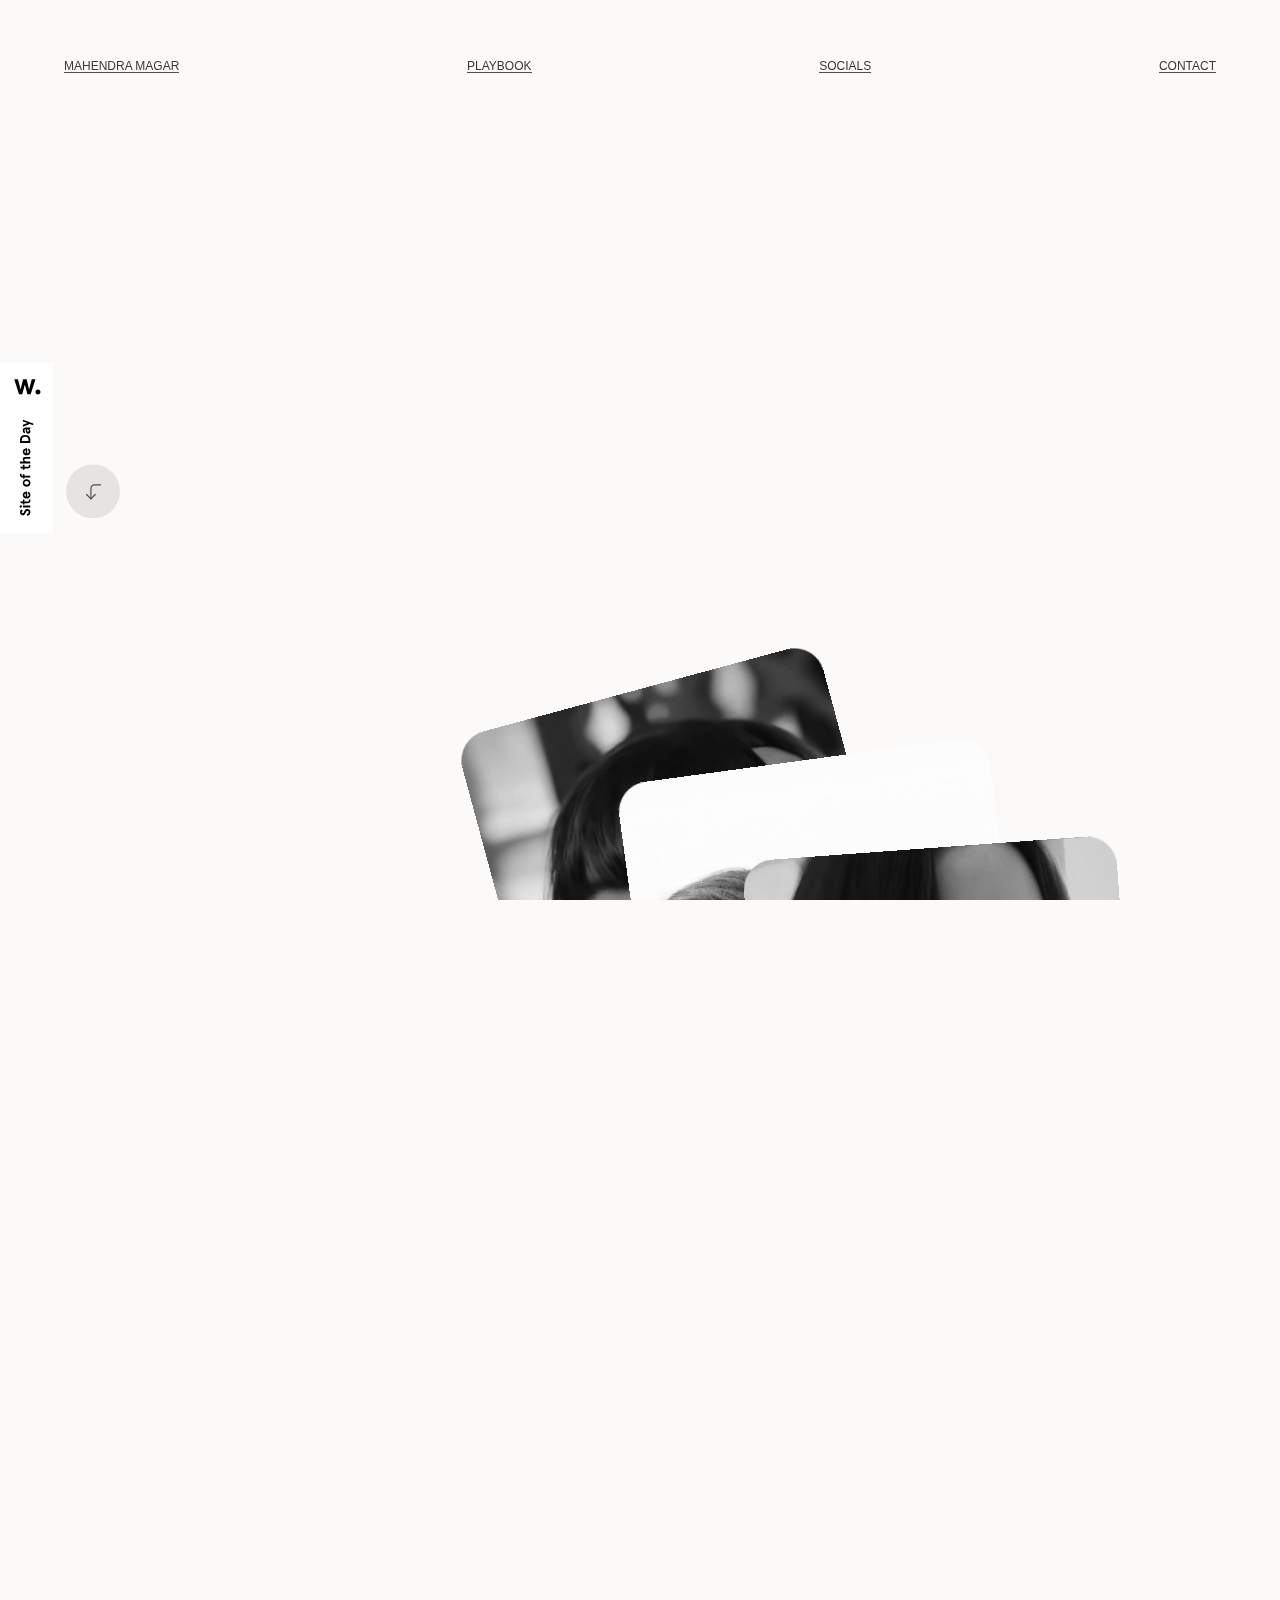
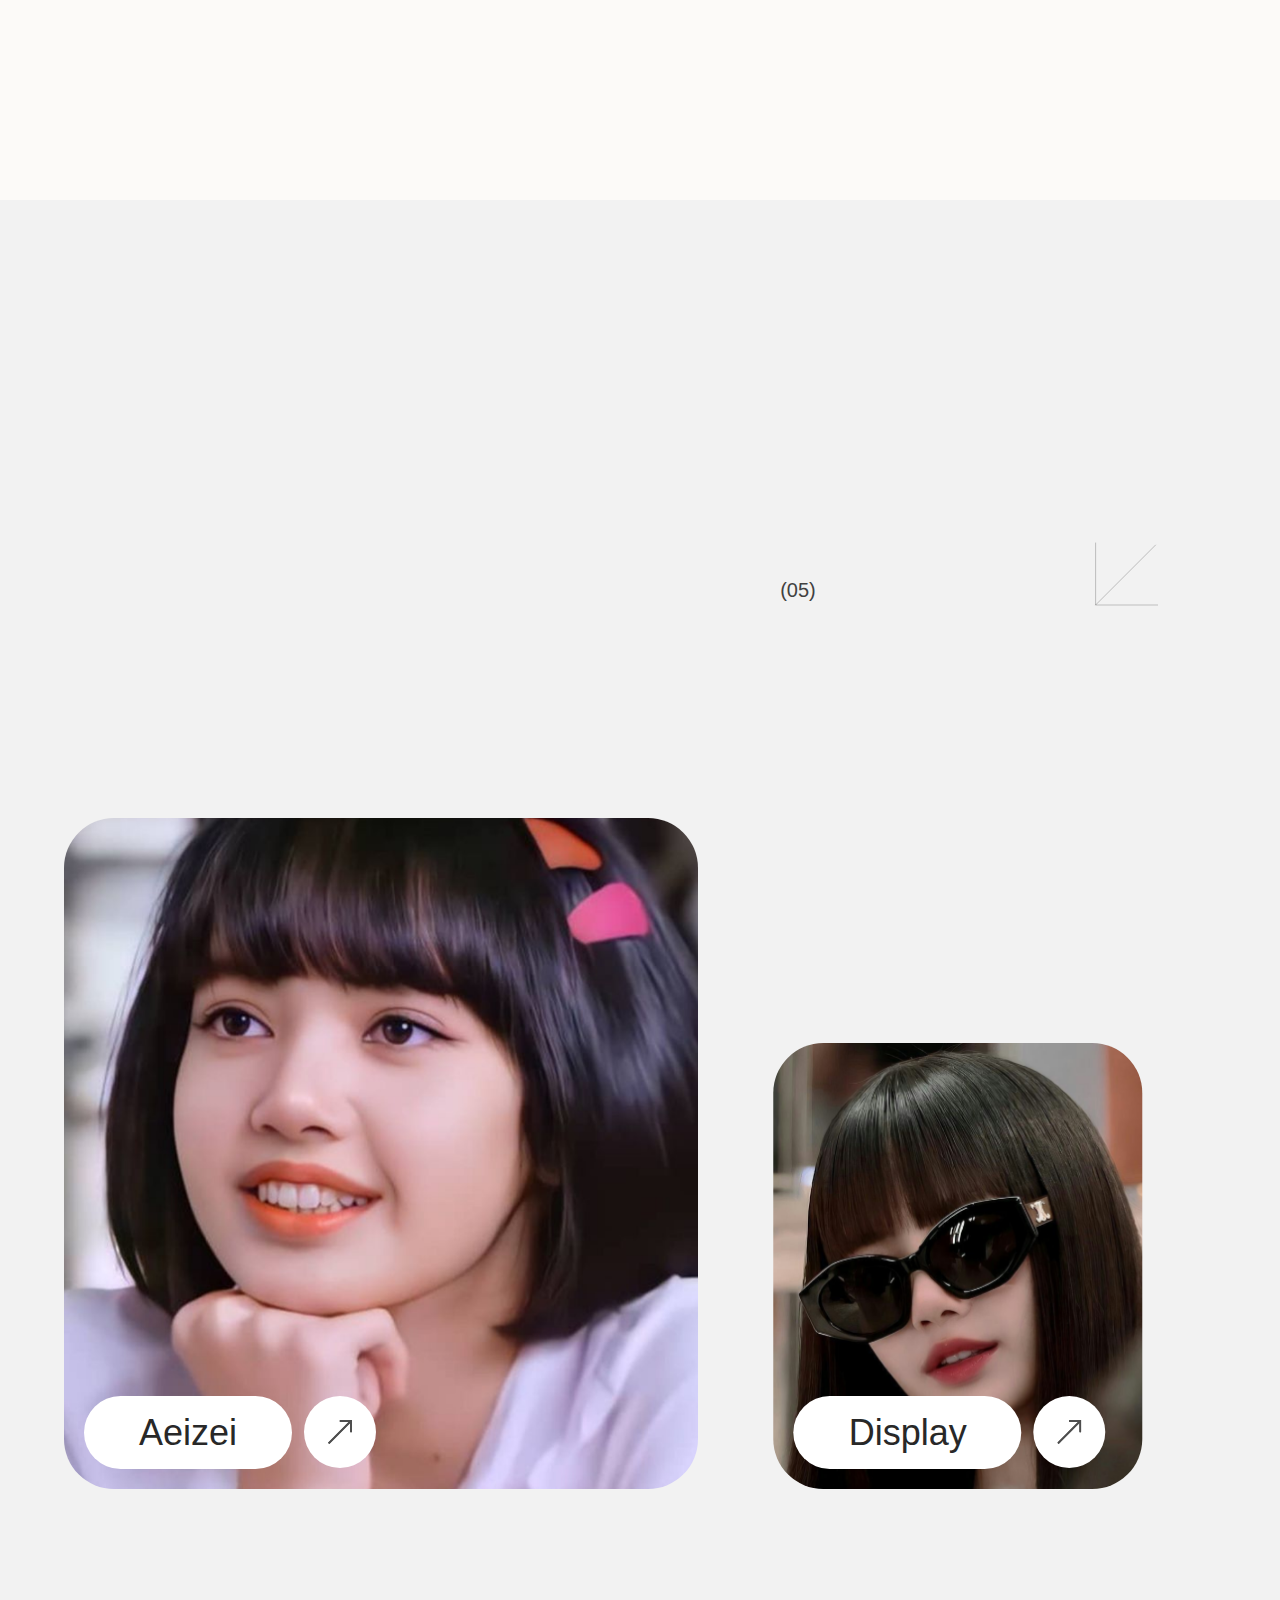
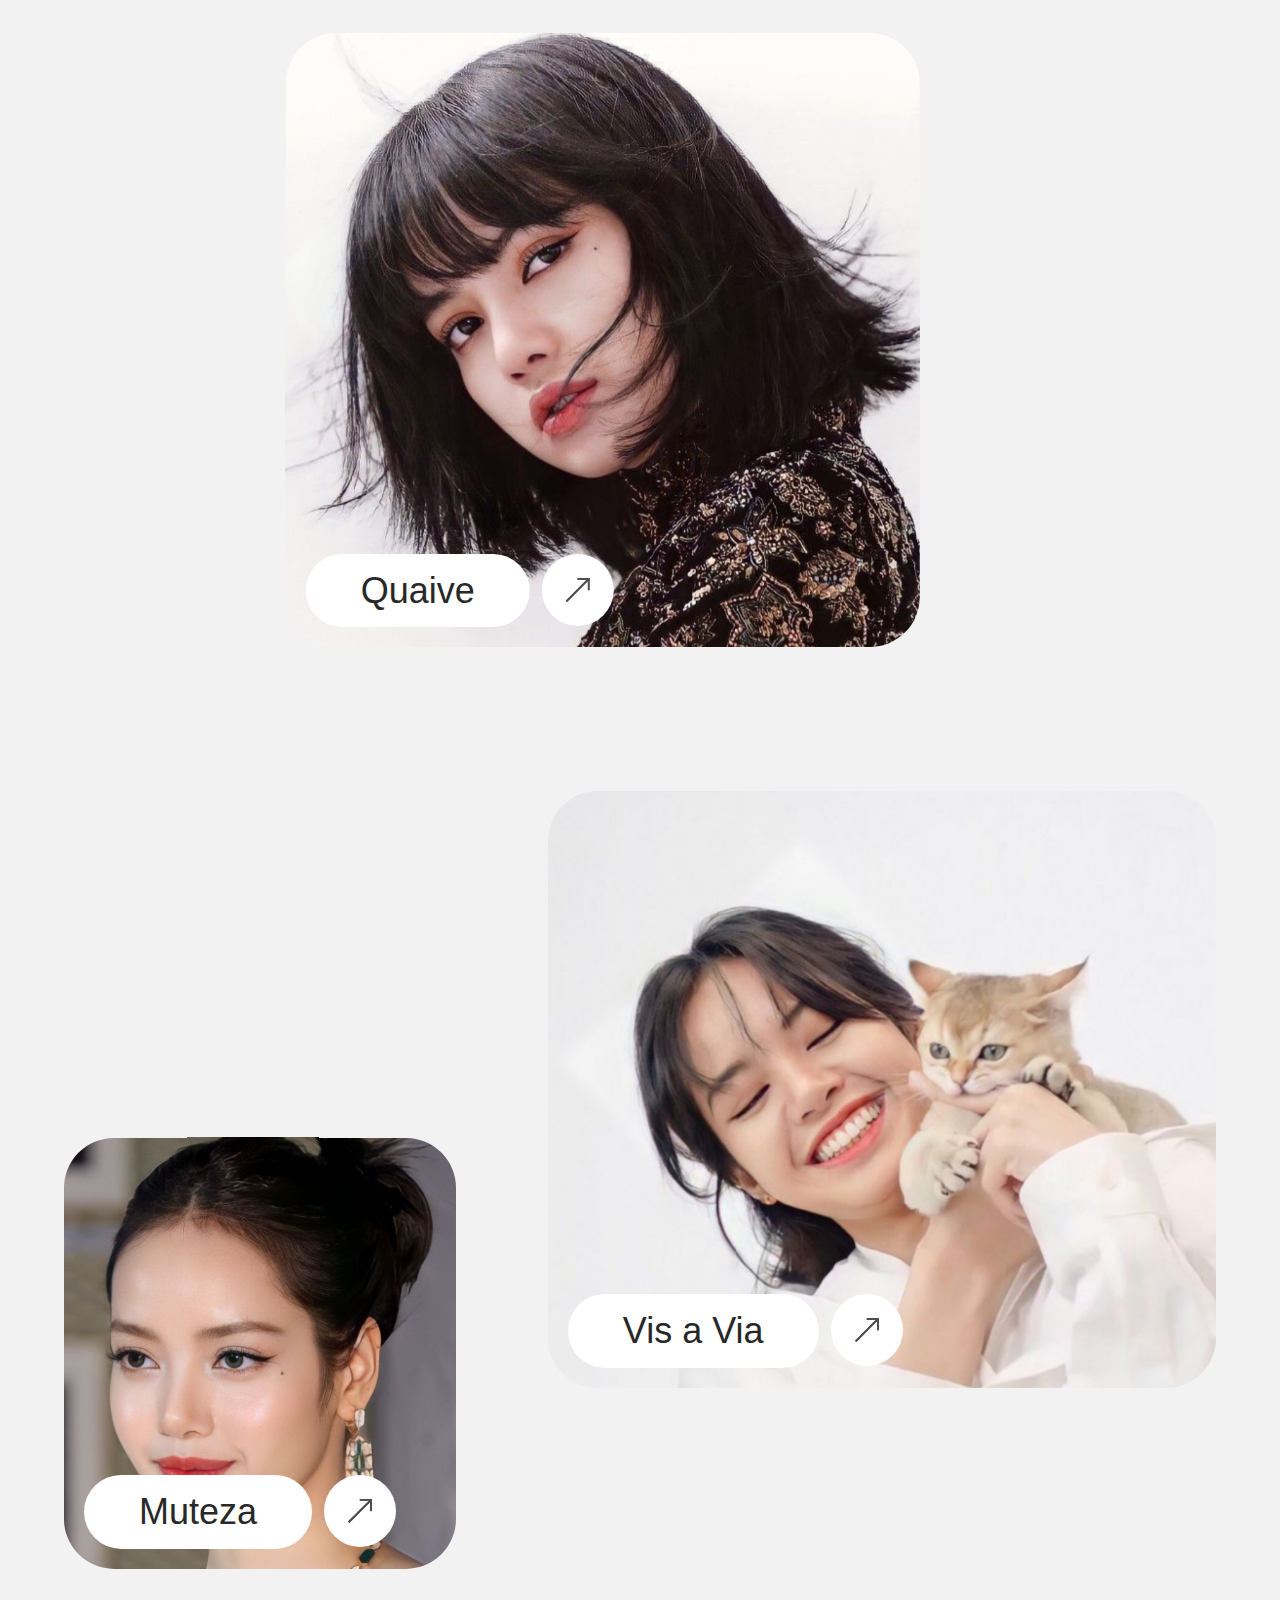
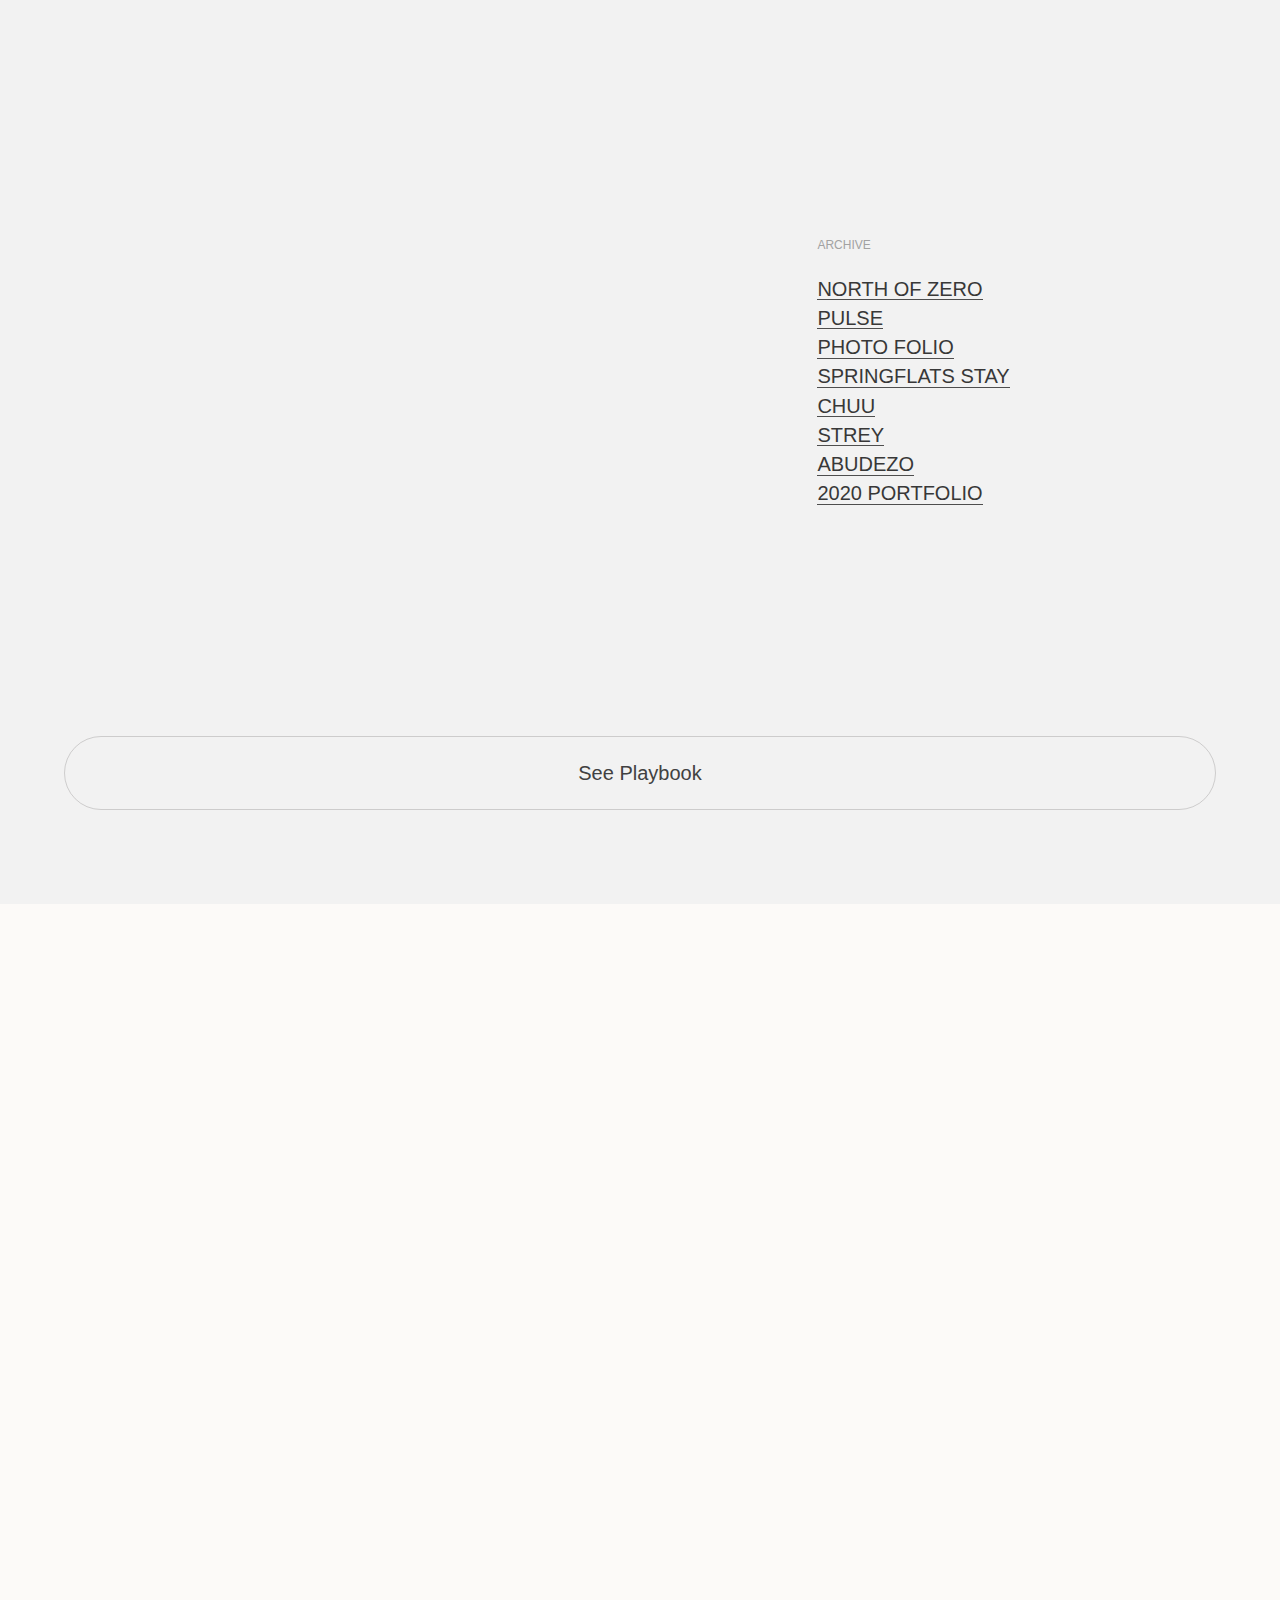
==== index.html @ d139e3e9 "first push" ====
<!DOCTYPE html>
<html lang="en">

<head>
    <script async src="https://www.googletagmanager.com/gtag/js?id=G-QHRHEK2G85"></script>
    <script>
        ! function() {
            function a() {
                dataLayer.push(arguments)
            }
            window.dataLayer = window.dataLayer || [], a("js", new Date), a("config", "G-QHRHEK2G85")
        }();
    </script>
    <meta charset="UTF-8">
    <meta http-equiv="X-UA-Compatible" content="IE=edge">
    <meta name="viewport" content="width=device-width, initial-scale=1.0">
    <title>Mahendra Magar — UI/ UX Designer</title>
    <link rel="icon" href="#">
    <meta name="keywords" content="ui/ux, designer, freelance, website, portfolio">
    <meta name="author" content="Mahendra Magar">
    <meta name="description" content="Portfolio of Mahendra Magar. A UI/UX & Visual designer from Nepal.">
    <meta property="og:title" content="Mahendra Magar — Visual Designer">
    <meta property="og:type" content="website">
    <meta property="og:description" content="Portfolio of Mahendra Magar. A UI/UX & Visual designer who designs interactive websites & apps.">
    <meta property="og:url" content="https://mahendramagar.com.np/">
    <meta property="og:image" content="https://abhishekjha.me/Twitter.png">
    <meta name="theme-color" content="#14CF93">
    <meta name="twitter:card" content="Mahendra Magar - UI/UX & Visual Designer">
    <meta name="twitter:site" content="@designflavorist">
    <meta name="twitter:creator" content="@designflavorist">
    <meta name="twitter:url" content="https://abhishekjha.me">
    <meta name="twitter:title" content="2021 Portfolio of Mahendra Magar">
    <meta name="twitter:description" content="Mahendra Magar is a visual designer based in Kathmandu, Nepal. He makes high-end user interfaces.">
    <meta name="twitter:image" content="https://abhishekjha.me/Twitter.png">
    <meta name="twitter:image:alt" content="Mahendra Magar Visual Designer.">
    <link rel="stylesheet" href="index.3df6df01.css">
    <link rel="stylesheet" href="index.24a51c92.css">
    <link rel="stylesheet" href="index.2b8c6830.css">
    <link rel="icon" href="favicon.f978ef38.svg">
</head>

<body>
    <nav> <a href="index.html">Mahendra Magar</a> <a href="playbook.html" class="o-desktop">Playbook</a>
        <div class="c-nav-social o-desktop"> <a href="#">Socials</a>
            <div class="c-nav-social__dropdown">
                <ul>
                    <li style="--order:1"><a data-router-disabled="" href="https://dribbble.com/mahendra_magar">Dribbble</a></li>
                    <li style="--order:2"><a data-router-disabled="" href="#">Instagram</a></li>
                    <li style="--order:3"><a data-router-disabled="" href="#">Twitter</a></li>
                    <li style="--order:4"><a data-router-disabled="" href="https://www.behance.net/mahendramagar1">Behance</a></li>
                </ul>
            </div>
        </div> <a data-router-disabled="" href="mailto:mahenpulami123@gmail.com">Contact</a> </nav>
    <div class="c-loader is-loading">
        <p class="js-split">Design Portfolio<br><span class="js-year">©2023</span></p>
        <div class="c-loader__bg"></div>
        <div class="c-loader__bg"></div>
        <h2 class="is-loading js-loader-title js-split-word"> <span><span style="--order:1" class="js-loader-title-child">Mahendra <div class="o-accent" style="display:inline">Magar</div></span></span> <span><span style="--order:2" class="js-loader-title-child"> is</span></span> <span><span style="--order:3" class="js-loader-title-child"> a</span></span>
        </h2>
        <div class="c-loading__anim"></div>
    </div>
    <div class="c-play__bg"></div>
    <div class="c-home__bg"></div>
    <main>
        <div id="js-scroll" data-router-wrapper="">
            <div data-router-view="home" data-transition-in="home">
                <div class="c-cursor" id="js-cursor" style="transform:translate(100%,100%)">
                    <div>
                        <p>Behance</p>
                        <div data-animate="true"> <img src="aei1.addc8e76.png" loading="lazy" alt="Aeizei"> <img src="aei2.f4af4eea.png" loading="lazy" alt="Aeizei"> <img src="aei3.9946c78c.png" loading="lazy" alt="Aeizei"> <img src="aei4.3c14b4c9.png" loading="lazy" alt="Aeizei">                            <img src="aei5.5e3b3f8d.png" loading="lazy" alt="Aeizei"> </div>
                    </div>
                    <div>
                        <p>Display.care</p>
                        <div data-animate="true"> <img src="dis1.a68a59af.png" loading="lazy" alt="display"> <img src="dis2.ab5a2a48.png" loading="lazy" alt="display"> <img src="dis3.959a693c.png" loading="lazy" alt="display"> <img src="dis4.652c25b1.png" loading="lazy" alt="display">                            <img src="dis5.84416503.png" loading="lazy" alt="display"> </div>
                    </div>
                    <div>
                        <p>Behance</p>
                        <div data-animate="true"> <img src="qua1.dea54829.png" loading="lazy" alt="quaive"> <img src="qua2.1f02501c.png" loading="lazy" alt="quaive"> <img src="qua3.53626716.png" loading="lazy" alt="quaive"> <img src="qua4.6f17bba7.png" loading="lazy" alt="quaive">                            <img src="qua5.f7ab19d7.png" loading="lazy" alt="quaive"> </div>
                    </div>
                    <div>
                        <p>Behance</p>
                        <div data-animate="true"> <img src="mut1.10ba212d.png" loading="lazy" alt="muteza"> <img src="mut2.06596ac6.png" loading="lazy" alt="muteza"> <img src="mut3.341ab85c.png" loading="lazy" alt="muteza"> <img src="mut4.a21e1ca0.png" loading="lazy" alt="muteza">                            <img src="mut5.cccd00fc.png" loading="lazy" alt="muteza"> </div>
                    </div>
                    <div>
                        <p>Behance</p>
                        <div data-animate="true"> <img src="vis1.ef4b47ec.png" loading="lazy" alt="vis a via"> <img src="vis2.f08a2dac.png" loading="lazy" alt="vis a via"> <img src="vis3.ba5c3bad.png" loading="lazy" alt="vis a via"> <img src="vis4.616e3ffb.png" loading="lazy"
                                alt="vis a via"> <img src="vis5.13277bac.png" loading="lazy" alt="vis a via"> </div>
                    </div>
                </div>
                <div data-scroll-section="" class="c-title o-section">
                    <div class="c-title__row">
                        <div>
                            <h2 class="js-hero-title"><span class="line-parent"><span class="line-child">Creative</span></span>
                            </h2>
                        </div>
                        <div class="c-t-a-info c-t-a-info--desktop">
                            <p class="o-title-small"> <span class="line-parent"><span class="line-child">Currently Available <span class="o-accent">FOR</span></span>
                                </span> <span class="line-parent"><span class="line-child">Freelance Worldwide</span></span>
                            </p>
                            <p class="o-title-small"> <span class="line-parent"><span class="line-child">My local Time <span class="js-time">TIME</span></span>
                                </span> <span class="line-parent"><span class="line-child">GMT (+5:45)</span></span>
                            </p>
                        </div>
                    </div>
                    <div class="c-title__row">
                        <div class="c-title__svg"> <img class="c-down-btn o-desktop" alt="Scroll Down" src="down-arrow.040970d7.svg">
                            <div class="c-visual-line o-mobile"></div>
                            <div class="c-visual"> <svg id="Visual" xmlns="http://www.w3.org/2000/svg" xmlns:xlink="http://www.w3.org/1999/xlink" viewbox="0 35 870 305"><defs><clipPath id="clip-path" transform="translate(31.09 32.56)"><path id="dot_clip" d="M250.12,82.48c1.15-15.33,9.2-33.72,13.79-44.83l-1.15-.77-30.27,10c-5.36,4.6-9.2,21.46-4.6,30.65C235.18,79.41,244.38,80.94,250.12,82.48Z" fill="none"></path></clipPath><clipPath id="clip-path-2" transform="translate(31.09 32.56)"><path id="l_clip" d="M794.74,18,754.13,32.57,753,29.5,829.23,0l4.6,5.75L748,285.44l39.46-17.24.77,2.3-52.88,26.44c-7.66-2.3-13.41-9.2-21.07-19.92Z" fill="none"></path></clipPath><clipPath id="clip-path-3" transform="translate(31.09 32.56)"><path id="i_clip" d="M207.78,123.76l-32.18,9.58-.77-2.3,66.28-21.84,4.21.77L192.45,286.22l39.46-19.92,1.15,2.3L183.25,297c-9.2-6.9-13.79-11.88-20.69-23.37Z" fill="none"></path></clipPath><clipPath id="clip-path-4" transform="translate(31.09 32.56)"><path id="a_clip" d="M654.51,105.36c14.56-1.92,41,7.66,54,14.18L661,277.78l38.7-16.09v3.06l-72.8,32.18c-1.92-1.53-5.37-4.6-6.13-6.9l46.36-150.58H666c-11.88,29.89-78.16,131.42-95.4,154.41-21.84-3.83-35.25-29.5-35.25-49.43C535.35,182,626.93,106.9,654.51,105.36ZM583.25,263.22c3.07-1.15,67.82-95.79,78.93-123.76l4.21-8.05c-10.35-6.13-23-11.11-36.78-9.58-18.39,0-57.09,85.44-57.09,118C572.52,252.88,575.58,262.07,583.25,263.22Z" fill="none"></path></clipPath><clipPath id="clip-path-5" transform="translate(31.09 32.56)"><path id="u_clip" d="M409.3,116.09l-36.4,18.39-1.53-2.3L420,106.13c9.58,3.83,16.48,10.34,22.22,19.16,0,22.22-44.45,128-44.45,141.38,0,6.51,3.06,10,10,11.49,2.68-.38,65.14-92.34,94.64-156.71l3.45-8,39.08-2.68L493.21,277l37.16-14.56.38,2.3L459.1,296.93c-1.91-1.53-5.36-4.6-6.13-6.9l54-168.57h-1.15c-29.5,66.67-87.74,173.18-113.41,175.48-19.16-8.05-28.74-12.64-28.74-30.27C363.71,243.68,408.54,128.35,409.3,116.09Z" fill="none"></path></clipPath><clipPath id="clip-path-6" transform="translate(31.09 32.56)"><path id="s_clip" d="M286.7,275.1c15.71,0,31.8-6.9,39.85-18,3.83-31-60.92-51.34-55.94-93.87,3.83-29.12,41.38-64.37,72-64.37,14.56,0,30.65,1.53,35.25,10.34l-7.66,24.52h-2.68c-12.64-10.34-29.12-22.61-37.93-22.61-18.39,0-29.12,9.58-38.7,20.31,0,37.17,57.47,67.43,55.56,83.91-5.36,41.76-36.78,69-78.16,78.54-13,3.07-41.38-10-41.76-24.52l20.31-17.62C255.67,265.14,273.68,273.57,286.7,275.1Z" fill="none"></path></clipPath><clipPath id="clip-path-7" transform="translate(31.09 32.56)"><path id="v_clip" d="M197.77,86c-16,78.5-114.7,181.76-183.67,222.16a3.33,3.33,0,0,1-3-3.43c4.57-2.67,9.15-5.72,14.1-9.15-11-5-19.43-16.76-25.15-33.15L69.35,43.72,22.86,64.3,21,59.35l80-36.58,4.57-2.29c3.43,2.29,5.33,6.1,4.57,11.81-12.56,71.64-56,176.81-73.91,248.07a5.41,5.41,0,0,0,3.43,4.95c67.45-51.06,141.75-140.61,149-213.77-11.43-15.24-30.48-31.25-46.49-29,0-3.43,25.91-30.87,28.2-30.87,13,0,33.15,12.19,33.15,38.87C203.48,60.49,201.2,71.92,197.77,86Z" fill="none"></path></clipPath></defs><g id="dot"><g clip-path="url(#clip-path)"><path id="dot_path" d="M235.53,91.06s-3.65-21.72,18.78-61" transform="translate(31.09 32.56)" fill="none" stroke="#52e0ed" stroke-miterlimit="10" stroke-width="34"></path></g></g><g id="l"><g clip-path="url(#clip-path-2)"><polyline id="l_path" points="820.4 302.62 755.9 334.12 843.9 39.12 784.4 63.62" fill="none" stroke="#52e0ed" stroke-miterlimit="10" stroke-width="42"></polyline></g></g><g id="i"><g clip-path="url(#clip-path-3)"><polyline id="i_path" points="207.9 165.12 254.9 147.12 201.9 329.12 262.9 299.12" fill="none" stroke="#52e0ed" stroke-miterlimit="10" stroke-width="42"></polyline></g></g><g id="a"><g clip-path="url(#clip-path-4)"><path id="a_path" d="M671.81,121.56l-104,173s-28-39-5-98,114.34-107,123.5-80.5c9,26-49.5,180.5-49.5,180.5l67.5-35.5" transform="translate(31.09 32.56)" fill="none" stroke="#52e0ed" stroke-miterlimit="10" stroke-width="42"></path></g></g><g id="u"><g clip-path="url(#clip-path-5)"><path id="u_path" d="M371.81,132.56l64-31-68,200,34-7s80-120,109-181l15-4-55,187,60-33" transform="translate(31.09 32.56)" fill="none" stroke="#52e0ed" stroke-miterlimit="10" stroke-width="42"></path></g></g><g id="s"><g clip-path="url(#clip-path-6)"><path id="s_path" d="M232.31,261.06s20.5,20.5,32.5,22.5,57-6,69-39-53-64-53-82c0,0,19.5-74.5,97.5-41.5" transform="translate(31.09 32.56)" fill="none" stroke="#52e0ed" stroke-miterlimit="10" stroke-width="42"></path></g></g><g id="V"><g clip-path="url(#clip-path-7)"><path id="v_path" d="M21.31,59.06l71-32-5,26L26,246.56l-8.69,57.5s85-71,122-114c28-34,100.21-133.4,12-171" transform="translate(31.09 32.56)" fill="none" stroke="#52e0ed" stroke-miterlimit="10" stroke-width="70"></path></g></g></svg>                                </div>
                        </div>
                        <div>
                            <h2 class="_title-fit js-hero-title"><span class="line-parent"><span class="line-child">Designer</span></span>
                            </h2>
                        </div>
                    </div>
                    <div class="c-title__row o-mobile">
                        <div class="c-t-a-info c-t-a-info--mobile">
                            <p class="o-title-small"> <span class="line-parent"><span class="line-child">Currently Available <span class="o-accent">FOR</span></span>
                                </span> <span class="line-parent"><span class="line-child">Freelance Worldwide</span></span>
                            </p>
                            <p class="o-title-small"> <span class="line-parent"><span class="line-child">My local Time <span class="js-time">TIME</span></span>
                                </span> <span class="line-parent"><span class="line-child">GMT (+5:)</span></span>
                            </p>
                        </div>
                    </div>
                </div>
                <div data-scroll-section="" class="c-about o-section">
                    <div> <span class="o-mobile o-title-small">About Myself</span>
                        <p class="js-reveal js-split" data-scroll=""> I am Mahendra Magar, I create <span class="o-accent u-non">unconventional</span> yet functional & visually pleasing interfaces for the mobile and web. </p>
                        <div class="o-mobile"> <a href="mailto:hi@abhishekjha.me"> <img src="contact-icon.dee7a034.svg" alt="Message me"> Contact </a> </div>
                    </div>
                    <div class="c-about-cards js-cards">
                        <div><img src="card1.a0552dbc.png" alt="User"></div>
                        <div><img src="card2.cfc820ab.png" alt="Precedes"></div>
                        <div><img src="card3.b705d81b.png" alt="All"></div>
                    </div>
                </div>
                <div data-scroll-section="" class="c-works" id="js-work">
                    <div id="js-work-bg" class="c-work-bg" style="--clr1:#f5f5f5;--clr2:#f5f5f5;--clr3:#f5f5f5;--clr4:#f5f5f5"></div>
                    <div class="c-services"> <svg class="o-ui-arrow" width="64" height="64" viewbox="0 0 64 64" fill="none" xmlns="http://www.w3.org/2000/svg"> <path d="M3.10162 3.10156L62.9999 62.9999" stroke-linecap="round" stroke-linejoin="round"></path> <path d="M63 1.00001L63 63L0.999989 63" stroke-linecap="round" stroke-linejoin="round"></path> </svg>
                        <div> <span class="o-title-small">Things I <span class="o-accent">Can</span> Help you<br> with.</span>
                            <p>Web & mobile / UI&Ux / Branding / front-end Development</p>
                        </div>
                    </div>
                    <hr data-scroll="">
                    <div class="c-works_title">
                        <div>
                            <h2 class="js-reveal o-title"> <span class="line-parent"><span class="line-child">Feat </span></span> <span class="line-parent"><span class="line-child">Wo<span class="o-accent">r</span>ks</span>
                                </span>
                            </h2>
                            <p class="o-desktop">(05)</p>
                        </div> <svg class="o-ui-arrow" width="64" height="64" viewbox="0 0 64 64" fill="none" xmlns="http://www.w3.org/2000/svg"> <path d="M3.10162 3.10156L62.9999 62.9999" stroke-linecap="round" stroke-linejoin="round"></path> <path d="M63 1.00001L63 63L0.999989 63" stroke-linecap="round" stroke-linejoin="round"></path> </svg>                        </div>
                    <div class="c-projects__wrap">
                        <div class="c-project__row">
                            <div class="c-project js-project u-width-1"> <a href="https://www.behance.net/gallery/150654767/AeiZei" target="_blank"> <img data-scroll="" data-scroll-speed="-1" src="aeizei.7edf201c.png" alt="Project: Muteza"> <div class="c-project-info"> <p>YEAR: 2020</p> <p>ROLE: UI/UX AND FRONT-END DEV</p> <div class="c-project-cta"> <p>Ae<span class="o-accent">i</span>zei</p> <div class="c-prj-btn js-tab-arrow"> <svg id="arrow" xmlns="http://www.w3.org/2000/svg" viewbox="0 0 9.56 9.56"> <line id="line1" x1="0.27" y1="9.29" x2="9.18" y2="0.38" fill="#4e4e4e" stroke="#4e4e4e" stroke-miterlimit="10" stroke-width="0.75"></line> <line id="line2" x1="0.27" y1="9.29" x2="9.18" y2="0.38" fill="#4e4e4e" stroke="#4e4e4e" stroke-miterlimit="10" stroke-width="0.75"></line> <polyline id="arrow-head-1" points="5.01 0.38 9.18 0.38 9.18 4.55" fill="none" stroke="#4e4e4e" stroke-linecap="round" stroke-miterlimit="10" stroke-width="0.75"></polyline> <polyline id="arrow-head-2" points="5.01 0.38 9.18 0.38 9.18 4.55" fill="none" stroke="#4e4e4e" stroke-linecap="round" stroke-miterlimit="10" stroke-width="0.75"></polyline> </svg> </div> </div> </div> </a>                                </div>
                            <div class="c-project js-project u-width-2"> <a href="https://www.display.care/?ref=abhishek" target="_blank"> <img data-scroll="" data-scroll-speed="-1" src="display.835f9d62.png" alt="Project: Display"> <div class="c-project-info"> <p>YEAR: 2021</p> <p>ROLE: UI/UX, BRANDING</p> <div class="c-project-cta"> <p>D<span class="o-accent">i</span>splay</p> <div class="c-prj-btn js-tab-arrow"> <svg id="arrow" xmlns="http://www.w3.org/2000/svg" viewbox="0 0 9.56 9.56"> <line id="line1" x1="0.27" y1="9.29" x2="9.18" y2="0.38" fill="#4e4e4e" stroke="#4e4e4e" stroke-miterlimit="10" stroke-width="0.75"></line> <line id="line2" x1="0.27" y1="9.29" x2="9.18" y2="0.38" fill="#4e4e4e" stroke="#4e4e4e" stroke-miterlimit="10" stroke-width="0.75"></line> <polyline id="arrow-head-1" points="5.01 0.38 9.18 0.38 9.18 4.55" fill="none" stroke="#4e4e4e" stroke-linecap="round" stroke-miterlimit="10" stroke-width="0.75"></polyline> <polyline id="arrow-head-2" points="5.01 0.38 9.18 0.38 9.18 4.55" fill="none" stroke="#4e4e4e" stroke-linecap="round" stroke-miterlimit="10" stroke-width="0.75"></polyline> </svg> </div> </div> </div> </a>                                </div>
                        </div>
                        <div class="c-project__row">
                            <div class="c-project js-project u-width-3"> <a href="https://www.behance.net/gallery/126971133/Quiave-Design-Studio" target="_blank"> <img data-scroll="" data-scroll-speed="-1" src="quaive.6fc624fe.png" alt="Project: Quaive Agency"> <div class="c-project-info"> <p>YEAR: 2021</p> <p>ROLE: UI/UX AND FULL STACK DEV</p> <div class="c-project-cta"> <p>Q<span class="o-accent">u</span>aive</p> <div class="c-prj-btn js-tab-arrow"> <svg id="arrow" xmlns="http://www.w3.org/2000/svg" viewbox="0 0 9.56 9.56"> <line id="line1" x1="0.27" y1="9.29" x2="9.18" y2="0.38" fill="#4e4e4e" stroke="#4e4e4e" stroke-miterlimit="10" stroke-width="0.75"></line> <line id="line2" x1="0.27" y1="9.29" x2="9.18" y2="0.38" fill="#4e4e4e" stroke="#4e4e4e" stroke-miterlimit="10" stroke-width="0.75"></line> <polyline id="arrow-head-1" points="5.01 0.38 9.18 0.38 9.18 4.55" fill="none" stroke="#4e4e4e" stroke-linecap="round" stroke-miterlimit="10" stroke-width="0.75"></polyline> <polyline id="arrow-head-2" points="5.01 0.38 9.18 0.38 9.18 4.55" fill="none" stroke="#4e4e4e" stroke-linecap="round" stroke-miterlimit="10" stroke-width="0.75"></polyline> </svg> </div> </div> </div> </a>                                </div>
                        </div>
                        <div class="c-project__row">
                            <div class="c-project js-project u-width-4"> <a href="https://www.behance.net/gallery/98924861/Atolla-Website-Redesign-Muteza-Case-study" target="_blank"> <img data-scroll="" data-scroll-speed="-.8" src="muteza.4faa619b.png" alt="Project: Muteza"> <div class="c-project-info"> <p>YEAR: 2021</p> <p>ROLE: UI/UX AND FRONT-END DEV</p> <div class="c-project-cta"> <p>M<span class="o-accent">u</span>teza</p> <div class="c-prj-btn js-tab-arrow"> <svg id="arrow" xmlns="http://www.w3.org/2000/svg" viewbox="0 0 9.56 9.56"> <line id="line1" x1="0.27" y1="9.29" x2="9.18" y2="0.38" fill="#4e4e4e" stroke="#4e4e4e" stroke-miterlimit="10" stroke-width="0.75"></line> <line id="line2" x1="0.27" y1="9.29" x2="9.18" y2="0.38" fill="#4e4e4e" stroke="#4e4e4e" stroke-miterlimit="10" stroke-width="0.75"></line> <polyline id="arrow-head-1" points="5.01 0.38 9.18 0.38 9.18 4.55" fill="none" stroke="#4e4e4e" stroke-linecap="round" stroke-miterlimit="10" stroke-width="0.75"></polyline> <polyline id="arrow-head-2" points="5.01 0.38 9.18 0.38 9.18 4.55" fill="none" stroke="#4e4e4e" stroke-linecap="round" stroke-miterlimit="10" stroke-width="0.75"></polyline> </svg> </div> </div> </div> </a>                                </div>
                            <div class="c-project js-project u-width-5"> <a href="https://www.behance.net/gallery/106294567/Vis-a-Via" target="_blank"> <img data-scroll="" data-scroll-speed="-1" src="visavia4.631e000e.png" alt="Project: Vis a Via"> <div class="c-project-info"> <p>YEAR: 2021</p> <p>ROLE: UI/UX</p> <div class="c-project-cta"> <p>Vis<span class="o-accent"> a </span>Via</p> <div class="c-prj-btn js-tab-arrow"> <svg id="arrow" xmlns="http://www.w3.org/2000/svg" viewbox="0 0 9.56 9.56"> <line id="line1" x1="0.27" y1="9.29" x2="9.18" y2="0.38" fill="#4e4e4e" stroke="#4e4e4e" stroke-miterlimit="10" stroke-width="0.75"></line> <line id="line2" x1="0.27" y1="9.29" x2="9.18" y2="0.38" fill="#4e4e4e" stroke="#4e4e4e" stroke-miterlimit="10" stroke-width="0.75"></line> <polyline id="arrow-head-1" points="5.01 0.38 9.18 0.38 9.18 4.55" fill="none" stroke="#4e4e4e" stroke-linecap="round" stroke-miterlimit="10" stroke-width="0.75"></polyline> <polyline id="arrow-head-2" points="5.01 0.38 9.18 0.38 9.18 4.55" fill="none" stroke="#4e4e4e" stroke-linecap="round" stroke-miterlimit="10" stroke-width="0.75"></polyline> </svg> </div> </div> </div> </a>                                </div>
                        </div>
                        <div class="c-archive"> <span class="o-title-small">ARCHIVE</span>
                            <ul>
                                <li><a target="_blank" href="#">North of Zero</a></li>
                                <li><a target="_blank" href="#">Pulse</a></li>
                                <li><a target="_blank" href="#">Photo Folio</a></li>
                                <li><a target="_blank" href="#">Springflats Stay</a></li>
                                <li><a target="_blank" href="#">Chuu</a></li>
                                <li><a target="_blank" href="#">Strey</a></li>
                                <li><a target="_blank" href="#">Abudezo</a></li>
                                <li><a target="_blank" href="#">2020 Portfolio</a></li>
                            </ul>
                        </div>
                    </div>
                    <a class="button button--bestia c-play-btn o-arrow" href="playbook.html">
                        <div class="button__bg"></div> <span>See P<span class="o-accent">l</span>aybook</span>
                    </a>
                </div>
                <div data-scroll-section="" class="c-honors o-section">
                    <div class="c-honors__title">
                        <h2 class="js-reveal o-title"> <span class="line-parent"><span class="line-child">Ho<span class="o-accent">n</span>ors</span>
                            </span>
                        </h2> <span class="o-title-small">All <span class="o-accent">of</span> My past achievements,<br> and recognition.</span>
                    </div>
                    <div class="c-honors__wrap">
                        <div> <svg class="o-ui-arrow" width="64" height="64" viewbox="0 0 64 64" fill="none" xmlns="http://www.w3.org/2000/svg"> <path d="M3.10162 3.10156L62.9999 62.9999" stroke-linecap="round" stroke-linejoin="round"></path> <path d="M63 1.00001L63 63L0.999989 63" stroke-linecap="round" stroke-linejoin="round"></path> </svg>
                            <div class="c-featured" data-scroll="" data-scroll-speed="-1"> <a href="#"> <span class="o-title-small">Featured</span> <p>Interview with Wix Editor X</p> <img src="headshot.d60093a0.png" alt="Me: (≧◡≦)"> <p>My journey of becoming a UI/ UX designer and my views on websites as a medium of expression.</p> </a>                                </div>
                        </div>
                        <div class="c-honors__list">
                            <ul>
                                <li>
                                    <div> <span class="o-title-small"><span class="o-accent">for </span>Display<br>2022</span>
                                        <p><span>Awwwards SOTD</span></p>
                                    </div> <a href="#"> <img src="new-tab.737d741b.svg" alt="Visit"> </a> </li>
                                <li>
                                    <div> <span class="o-title-small">Interview<br>2021</span>
                                        <p><span>Wix.com</span></p>
                                    </div> <a href="#"> <img src="new-tab.737d741b.svg" alt="Visit"> </a> </li>
                                <li>
                                    <div> <span class="o-title-small"><span class="o-accent">for </span>Quaive<br>2021</span>
                                        <p><span>Orpetron SOTD</span></p>
                                    </div> <a href="#"> <img src="new-tab.737d741b.svg" alt="Visit"> </a> </li>
                                <li>
                                    <div> <span class="o-title-small"><span class="o-accent">for </span>Muteza<br>2020</span>
                                        <p><span>Awwwards</span></p>
                                    </div> <a href="#"> <img src="new-tab.737d741b.svg" alt="Visit"> </a> </li>
                                <li>
                                    <div> <span class="o-title-small">Feature<br>2020</span>
                                        <p><span>CSS Awards</span></p>
                                    </div> <a href="#"> <img src="new-tab.737d741b.svg" alt="Visit"> </a> </li>
                                <li>
                                    <div> <span class="o-title-small">Mention<br>2020</span>
                                        <p><span>Flux</span></p>
                                    </div> <a href="#"> <img src="new-tab.737d741b.svg" alt="Visit"> </a> </li>
                                <li>
                                    <div> <span class="o-title-small">Feature<br>2019</span>
                                        <p><span>Codrops</span></p>
                                    </div> <a href="#"> <img src="new-tab.737d741b.svg" alt="Visit"> </a> </li>
                                <li>
                                    <div> <span class="o-title-small">Feature<br>2019</span>
                                        <p><span>Muzli</span></p>
                                    </div> <a href="#"> <img src="new-tab.737d741b.svg" alt="Visit"> </a> </li>
                            </ul>
                        </div>
                    </div>
                </div>
                <footer data-scroll-section=""> <svg id="c-circle" viewbox="0 0 1254 1254" fill="none" xmlns="http://www.w3.org/2000/svg"> <circle cx="627" cy="627" r="627" fill="url(#paint0_radial_3260_3)"></circle> <defs> <radialGradient id="paint0_radial_3260_3" cx="0" cy="0" r="1" gradientunits="userSpaceOnUse" gradienttransform="translate(627) rotate(90) scale(813)"> <stop stop-color="#F3F3F3" stop-opacity="0.45"></stop> <stop offset="1" stop-color="white" stop-opacity="0"></stop> </radialGradient> </defs> </svg>
                    <div class="c-footer">
                        <div class="c-footer__title">
                            <div> <svg class="o-desktop o-ui-arrow" width="64" height="64" viewbox="0 0 64 64" fill="none" xmlns="http://www.w3.org/2000/svg"> <path d="M3.10162 3.10156L62.9999 62.9999" stroke-linecap="round" stroke-linejoin="round"></path> <path d="M63 1.00001L63 63L0.999989 63" stroke-linecap="round" stroke-linejoin="round"></path> </svg>                                </div>
                            <div>
                                <h2 class="js-reveal o-title"> <span class="line-parent"><span class="line-child">Let's <span class="o-desktop u-inline">discuss</span></span>
                                    </span> <span class="line-parent o-mobile"><span class="line-child">Co<span class="o-accent">nn</span>ect</span> 
                                    </span> <span class="line-parent o-desktop"><span class="line-child">the next</span></span> <span class="line-parent o-desktop"><span class="line-child">major trend</span></span>
                                </h2>
                            </div>
                        </div>
                        <div class="c-footer__cta">
                            <div>
                                <a href="mailto:mahenpulami123@gmail.com" data-router-disabled="" class="button button--bestia">
                                    <div class="button__bg"></div><span>Write a Message</span> </a>
                            </div>
                            <div>
                                <a href="javascript:void(0)" id="contact_btn" data-router-disabled="" class="button button--bestia contact_btn">
                                    <div class="button__bg"></div><span>Discuss Project</span> </a>
                            </div>
                        </div>
                    </div>
                    <div class="c-footer__socials">
                        <div data-scroll="">
                            <div style="--order:1">
                                <a href="https://dribbble.com/mahendra_magar">
                                    <div>
                                        <p>Dribbble</p>
                                        <p>@mahendra_magar</p>
                                    </div> <img src="dribbble.b18d5ad5.svg" alt="Dribbble"> </a>
                            </div>
                            <div style="--order:2">
                                <a href="#">
                                    <div>
                                        <p>Instagram</p>
                                        <p>mahendramagar2000</p>
                                    </div> <img src="insta.f788fd3b.svg" alt="Instagram"> </a>
                            </div>
                            <div style="--order:3">
                                <a href="#">
                                    <div>
                                        <p>Twitter</p>
                                        <p>@mahendra__magar</p>
                                    </div> <img src="twitter.4c1829c0.svg" alt="Twitter"> </a>
                            </div>
                            <div style="--order:4">
                                <a href="https://www.behance.net/mahendramagar1">
                                    <div>
                                        <p>Behance</p>
                                        <p>@mahendramagar1</p>
                                    </div> <img src="behance.ca83ecae.svg" alt="Behance"> </a>
                            </div>
                        </div>
                        <div class="c-footer__copy">
                            <p><span><span class="js-year">2023</span> Mahendra Magar, All rights reserved • </span><span class="c-footer-credit">Credits</span></p>
                            <div> <a href="https://www.mahendramagar.com.np" data-router-disabled="">2021 Portfolio</a> </div>
                        </div>
                    </div>
                </footer>
            </div>
        </div>
    </main>
    <div class="c-credits">
        <div style="--order:1">
            <p>Technologies</p> <a href="https://github.com/locomotivemtl/locomotive-scroll">Locomotive Scroll,</a> <a href="https://highway.js.org/">Highway.js,</a> <a href="https://greensock.com/gsap/">GSAP</a> </div>
        <div style="--order:2">
            <p>Fonts</p> <a href="http://collletttivo.it/" class="o-accent">Mazius,</a> <a href="https://www.tinkov.info/">Gilroy</a> </div>
        <div style="--order:3">
            <p>Made with 💗 By</p> <a href="https://abhishekjha.me/">Mahendra Magar</a> </div>
        <div style="--order:4;cursor:pointer"> <img src="close.e11d51cb.svg" alt="close"> </div>
    </div>
    <div class="c-cate"> <img src="cate1.012f66c0.png" alt="can I have your attention?">
        <div> <button>Yes</button> <button>No</button> </div>
    </div>
    <div class="c-overlay" id="js-overlay"></div>
    <div class="c-contact" id="js-contact"> <span class="c-error">Please enter a valid Email</span>
        <div class="c-progress"> <span id="js-prog"></span> </div>
        <div class="c-buttons">
            <div id="js-count" style="opacity:0">
                <p><span>1</span> / 7</p>
            </div>
            <div class="c-close"> <img src="close.e11d51cb.svg" alt="Close"> </div>
        </div>
        <form name="export" method="POST" id="contact">
            <div class="c-slider" id="js-slider">
                <div class="--welcome c-message"> <span>🙌</span>
                    <h1 class="js-split">Hi There!</h1>
                    <p class="js-split">Glad to see you here, Would love to know some things about the project.</p>
                    <p class="js-split">Let's Go!</p> <img src="ui-arrow-desktop.02091565.svg" alt=">"> </div>
                <div class="c-query">
                    <div class="c-title">
                        <h2 class="js-split">May I please have your name?</h2>
                    </div>
                    <div class="c-reply">
                        <div class="s-text" style="--order:1"> <input type="text" name="Name" placeholder="Type your name"> </div>
                    </div>
                </div>
                <div class="c-query">
                    <div class="c-title">
                        <h2 class="js-split">What kind of project would you like me to craft for you?</h2>
                    </div>
                    <div class="c-reply">
                        <div style="--order:1"> <input type="radio" name="Type of work" id="design" value="Design Only"> <label for="design">Web Design Only</label> </div>
                        <div style="--order:2"> <input type="radio" name="Type of work" id="des&dev" value="Design+Dev"> <label for="des&dev">Web Design + Develop</label> </div>
                        <div style="--order:3"> <input type="radio" name="Type of work" id="mob-des" value="Mobile Design"> <label for="mob-des">Mobile Design</label> </div>
                    </div>
                </div>
                <div class="c-query">
                    <div class="c-title">
                        <h2 class="js-split">What budget range do you have in mind?</h2>
                    </div>
                    <div class="c-reply">
                        <div style="--order:1"> <input type="radio" name="Budget" id="range1" value="less than 500"> <label for="range1">Less than $500</label> </div>
                        <div style="--order:2"> <input type="radio" name="Budget" id="range2" value="500-2k"> <label for="range2">$500 - $2k</label> </div>
                        <div style="--order:3"> <input type="radio" name="Budget" id="range3" value="2k-5k"> <label for="range3">$2k - $5k</label> </div>
                        <div style="--order:4"> <input type="radio" name="Budget" id="range4" value="5k+"> <label for="range4">More than $5k</label> </div>
                    </div>
                </div>
                <div class="c-query">
                    <div class="c-title">
                        <h2 class="js-split">Awesome, How should I get in touch with you?</h2>
                    </div>
                    <div class="c-reply">
                        <div class="s-text" style="--order:1"> <input type="email" name="Email" placeholder="Your Email" required> </div>
                    </div>
                </div>
                <div class="c-query">
                    <div class="c-title">
                        <h2 class="js-split">May I ask how did you find me?</h2>
                    </div>
                    <div class="c-reply">
                        <div style="--order:1"> <input type="radio" name="Source" id="awww" value="Awards Platform"> <label for="awww">Award Platform</label> </div>
                        <div style="--order:2"> <input type="radio" name="Source" id="insp" value="Inspiration"> <label for="insp">Inspiration Sites</label> </div>
                        <div style="--order:3"> <input type="radio" name="Source" id="behance" value="Behance"> <label for="behance">Behance</label> </div>
                        <div style="--order:4"> <input type="radio" name="Source" id="other" value="Others"> <label for="other">Others</label> </div>
                    </div>
                </div>
                <div class="c-query">
                    <div class="c-title">
                        <h2 class="js-split">Any additional contact info?</h2>
                    </div>
                    <div class="c-reply">
                        <div class="s-text" style="--order:1"> <input type="text" name="Website" placeholder="Personal or Company Website"> </div>
                        <div class="s-text" style="--order:2"> <input type="tel" name="Phone" placeholder="Phone Number"> </div>
                        <div class="s-text" style="--order:3"> <input type="text" name="Socials" multiple placeholder="Socials(Separate by Comma)"> </div>
                    </div>
                </div>
                <div class="c-query">
                    <div class="c-title">
                        <h2 class="js-split">Lastly, Anything else you would like to mention?</h2>
                    </div>
                    <div class="c-reply">
                        <div class="s-text s-text-area" style="--order:1"> <textarea name="Message" rows="5" placeholder="More details about your project."></textarea> </div>
                    </div>
                </div>
                <div class="--welcome c-message"> <span>👌</span>
                    <h1 class="js-split">Thank You!</h1>
                    <p class="js-split">Your response has been recorded, I will get back to you as soon as possible.</p>
                    <p class="js-split">Have a nice day!</p> <img src="ui-arrow-desktop.02091565.svg" alt=">"> </div>
            </div>
        </form>
        <div class="c-buttons">
            <div class="c-back" id="js-back" style="visibility:hidden;opacity:0"> <img src="back.62af88e3.svg" alt="Back"> </div>
            <div class="c-swap">
                <div class="c-skip" id="js-skip">
                    <p>Skip</p>
                </div> <button id="js-submit" form="contact" type="submit">Send Message</button> </div>
        </div>
    </div>
    <div id="awwwards" style="position:fixed;z-index:999;transform:translateY(-50%);top:50%;left:0"><a href="https://www.awwwards.com/sites/abhishek-jha-portfolio-2022" target="_blank"><svg width="53.08" height="171.358"><path class="js-color-bg" fill="white" d="M0 0h53.08v171.358H0z"></path><g class="js-color-text" fill="black"><path d="M30.016 151.575a3.599 3.599 0 0 1-2.484 1.878l-.965-1.535c.623-.155 1.126-.401 1.506-.737.38-.337.57-.768.57-1.293 0-.4-.101-.722-.301-.966-.199-.242-.504-.365-.912-.365-.254 0-.478.083-.674.249a2.423 2.423 0 0 0-.511.62c-.146.249-.331.603-.556 1.061l-.204.424c-.293.584-.66 1.052-1.104 1.403-.443.351-1.011.525-1.703.525-.516 0-.983-.119-1.402-.357-.42-.239-.748-.575-.986-1.009s-.357-.929-.357-1.483c0-1.413.619-2.378 1.855-2.895l.979 1.535c-.721.253-1.082.706-1.082 1.359 0 .282.09.526.271.73.182.205.402.308.665.308s.495-.091.694-.271a2.51 2.51 0 0 0 .512-.657c.141-.258.324-.631.548-1.118.224-.478.454-.879.687-1.206a2.76 2.76 0 0 1 .914-.803c.375-.211.83-.315 1.367-.315.613 0 1.152.139 1.614.417.463.278.819.665 1.067 1.162s.373 1.062.373 1.695a3.545 3.545 0 0 1-.381 1.644M21.627 145.02a1.13 1.13 0 0 1-.833.336c-.332 0-.61-.111-.834-.336s-.336-.502-.336-.833c0-.332.112-.608.336-.833s.502-.337.834-.337c.331 0 .608.112.833.337s.336.501.336.833c0 .331-.111.608-.336.833m1.285-1.74h7.367v1.812h-7.367v-1.812zM29.709 140.226c-.458.479-1.135.716-2.031.716h-3.216v1.141h-1.55v-1.141H21.07l-1.139-1.812h2.98v-1.945h1.55v1.945h3.187c.438 0 .748-.081.928-.242.181-.16.27-.402.27-.723 0-.244-.057-.479-.175-.702l1.462-.424c.176.38.264.779.264 1.198-.001.849-.23 1.511-.688 1.989M29.833 134.72a3.333 3.333 0 0 1-1.433 1.169c-.579.249-1.182.373-1.805.373s-1.225-.124-1.805-.373a3.347 3.347 0 0 1-1.434-1.169c-.375-.531-.563-1.196-.563-1.995 0-.77.184-1.413.549-1.93a3.282 3.282 0 0 1 1.381-1.14 4.239 4.239 0 0 1 1.711-.365h.746v5.072a1.796 1.796 0 0 0 1.168-.49c.332-.307.496-.724.496-1.249 0-.41-.092-.753-.277-1.031-.185-.277-.473-.528-.862-.753l.542-1.462c.691.303 1.223.724 1.592 1.265.371.541.557 1.235.557 2.083 0 .798-.188 1.463-.563 1.995m-4.085-3.574c-.41.088-.746.261-1.009.519s-.394.611-.394 1.06c0 .429.135.784.408 1.067s.604.458.994.526v-3.172zM29.898 122.64c-.33.565-.783.996-1.359 1.294-.574.297-1.221.445-1.943.445-.721 0-1.369-.148-1.943-.445-.576-.298-1.029-.729-1.36-1.294s-.496-1.232-.496-2.002c0-.771.165-1.438.496-2.003a3.301 3.301 0 0 1 1.36-1.293c.574-.298 1.223-.446 1.943-.446.723 0 1.369.148 1.943.446a3.293 3.293 0 0 1 1.359 1.293c.332.564.497 1.232.497 2.003.001.769-.165 1.436-.497 2.002m-1.703-3.347c-.433-.331-.967-.497-1.6-.497s-1.167.166-1.602.497c-.433.33-.649.778-.649 1.345 0 .564.217 1.013.649 1.344.435.332.969.498 1.602.498s1.167-.166 1.6-.498c.435-.331.65-.779.65-1.344.001-.567-.215-1.015-.65-1.345M24.462 115.16v.936h-1.55v-.936h-.381c-.866 0-1.516-.227-1.95-.68-.433-.453-.649-1.074-.649-1.863 0-.556.096-1.014.291-1.374l1.463.396a2.238 2.238 0 0 0-.205.876c0 .556.307.834.92.834h.512v-1.55h1.55v1.55h5.817v1.812h-5.818zM29.709 105.543c-.458.479-1.135.717-2.031.717h-3.216v1.14h-1.55v-1.14H21.07l-1.139-1.813h2.98v-1.944h1.55v1.944h3.187c.438 0 .748-.081.928-.241.181-.16.27-.402.27-.724 0-.244-.057-.478-.175-.702l1.462-.424c.176.38.264.78.264 1.199-.001.848-.23 1.51-.688 1.988M19.931 101.104v-1.812h4.166a2.805 2.805 0 0 1-.942-.973 2.622 2.622 0 0 1-.358-1.367c0-.711.188-1.271.562-1.681.376-.409.93-.614 1.66-.614h5.262v1.813H25.66c-.449 0-.779.09-.994.27-.215.181-.321.455-.321.826 0 .292.103.57.308.833.204.263.516.478.936.644.418.166.945.249 1.578.249h3.113v1.812H19.931zM29.833 91.469a3.333 3.333 0 0 1-1.433 1.169 4.545 4.545 0 0 1-3.61 0 3.345 3.345 0 0 1-1.433-1.169c-.375-.532-.563-1.197-.563-1.995 0-.771.184-1.413.549-1.93a3.284 3.284 0 0 1 1.381-1.141 4.239 4.239 0 0 1 1.711-.365h.746v5.072c.446-.02.838-.183 1.168-.49.332-.307.496-.724.496-1.249 0-.409-.092-.753-.277-1.03-.185-.278-.473-.529-.862-.753l.542-1.462c.691.302 1.223.724 1.592 1.265.371.541.557 1.234.557 2.083-.001.797-.189 1.463-.564 1.995m-4.085-3.574c-.41.088-.746.261-1.009.519-.263.259-.394.611-.394 1.061 0 .428.135.784.408 1.066s.604.458.994.526v-3.172zM20.047 80.572V77.37c0-.847.187-1.631.557-2.353.369-.721.938-1.303 1.703-1.746.764-.444 1.717-.665 2.857-.665 1.139 0 2.092.221 2.857.665.764.443 1.332 1.025 1.701 1.746.371.722.557 1.506.557 2.353v3.202H20.047zm8.478-2.601c0-.975-.251-1.791-.753-2.448-.501-.658-1.372-.987-2.608-.987-1.238 0-2.107.329-2.609.987-.502.657-.754 1.474-.754 2.448v.701h6.725v-.701zM29.812 70.685c-.39.419-.94.628-1.651.628-.731 0-1.315-.277-1.754-.833s-.658-1.306-.658-2.251v-1.286h-.321c-.36 0-.631.122-.812.365s-.271.551-.271.921c0 .633.282 1.059.849 1.271l-.352 1.535a2.326 2.326 0 0 1-1.484-.943c-.374-.512-.562-1.133-.562-1.863 0-.984.261-1.747.782-2.288.521-.54 1.289-.812 2.302-.812h4.399v1.492l-.936.19c.702.573 1.052 1.33 1.052 2.265.001.653-.194 1.19-.583 1.609m-1.382-3.246c-.277-.332-.645-.497-1.104-.497h-.146v1.213c0 .4.078.709.233.929.156.219.395.328.717.328a.655.655 0 0 0 .519-.227c.132-.151.197-.348.197-.592a1.742 1.742 0 0 0-.416-1.154M29.812 61.639l-6.9 2.674v-1.827l4.619-1.711-4.619-1.607v-1.813l10.349 3.801v1.754zM35.481 17.006l-4.782 14.969h-3.266l-2.584-9.682-2.584 9.682h-3.267l-4.783-14.969h3.713l2.674 10.275 2.525-10.275h3.444l2.525 10.275 2.674-10.275zM37.979 27.163c1.426 0 2.496 1.069 2.496 2.495 0 1.425-1.07 2.495-2.496 2.495s-2.494-1.07-2.494-2.495c-.001-1.426 1.068-2.495 2.494-2.495"></path></g></svg></a></div>
    <script src="playbook.9fb05f6e.js"></script>
</body>

</html>
---- index.3df6df01.css ----
/*! locomotive-scroll v4.1.1 | MIT License | https://github.com/locomotivemtl/locomotive-scroll */

html.has-scroll-smooth {
    overflow: hidden
}

html.has-scroll-dragging {
    -webkit-user-select: none;
    -moz-user-select: none;
    -ms-user-select: none;
    user-select: none
}

.has-scroll-smooth body {
    overflow: hidden
}

.has-scroll-smooth [data-scroll-container] {
    min-height: 100vh
}

[data-scroll-direction=horizontal] [data-scroll-container] {
    height: 100vh;
    display: inline-block;
    white-space: nowrap
}

[data-scroll-direction=horizontal] [data-scroll-section] {
    display: inline-block;
    vertical-align: top;
    white-space: nowrap;
    height: 100%
}

.c-scrollbar {
    position: absolute;
    right: 0;
    top: 0;
    width: 11px;
    height: 100%;
    transform-origin: center right;
    transition: transform .3s, opacity .3s;
    opacity: 0
}

.c-scrollbar:hover {
    transform: scaleX(1.45)
}

.c-scrollbar:hover,
.has-scroll-dragging .c-scrollbar,
.has-scroll-scrolling .c-scrollbar {
    opacity: 1
}

[data-scroll-direction=horizontal] .c-scrollbar {
    width: 100%;
    height: 10px;
    top: auto;
    bottom: 0;
    transform: scaleY(1)
}

[data-scroll-direction=horizontal] .c-scrollbar:hover {
    transform: scaleY(1.3)
}

.c-scrollbar_thumb {
    position: absolute;
    top: 0;
    right: 0;
    background-color: #000;
    opacity: .5;
    width: 7px;
    border-radius: 10px;
    margin: 2px;
    cursor: -webkit-grab;
    cursor: grab
}

.has-scroll-dragging .c-scrollbar_thumb {
    cursor: -webkit-grabbing;
    cursor: grabbing
}

[data-scroll-direction=horizontal] .c-scrollbar_thumb {
    right: auto;
    bottom: 0
}

/*# sourceMappingURL=index.3df6df01.css.map */
---- index.24a51c92.css ----
@charset "UTF-8";
body,
html {
    width: 100vw;
    overflow-x: hidden;
    text-rendering: optimizeLegibility
}

ul {
    list-style-type: none;
    padding: 0;
    margin: 0
}

.c-overlay {
    background-color: rgba(50, 50, 50, .8);
    width: 100vw;
    height: 100%;
    position: fixed;
    top: 0;
    left: 0;
    visibility: hidden;
    opacity: 0;
    transition: .6s;
    z-index: 20;
    pointer-events: none
}

.c-overlay.--visible {
    opacity: 1;
    pointer-events: all;
    visibility: visible
}

.c-contact {
    height: 100%;
    width: 100%;
    position: fixed;
    top: 0;
    transition: .6s;
    z-index: 21;
    visibility: hidden
}

.c-contact h1,
.c-contact h2 {
    line-height: 118%;
    font-family: gilroy-semi-bold;
    color: #383838
}

.c-contact .line-parent {
    overflow: hidden;
    display: block
}

.c-contact .line-child {
    display: block;
    transform-origin: center bottom;
    transform-style: preserve-3d;
    transform: translateY(-100%);
    opacity: 0;
    transition: 0
}

.c-contact>div,
.c-contact form {
    z-index: 2;
    position: relative;
    transition: .4s;
    transition-delay: 0
}

.c-contact .c-error {
    position: absolute;
    bottom: 18vh;
    padding: 15px 25px;
    left: 8vw;
    font-family: gilroy, sans-serif;
    background-color: #dd1e2e;
    border-radius: 100px;
    opacity: 0;
    visibility: hidden;
    transition: .4s;
    z-index: 8;
    color: #fff
}

.c-contact:after {
    content: "";
    position: absolute;
    display: block;
    top: 0;
    left: 0;
    width: 100%;
    height: 100%;
    transform: scaleX(0);
    transform-origin: left;
    background: #fff;
    transition: .6s;
    transition-delay: .4s;
    will-change: transform
}

.c-contact.--visible {
    visibility: visible
}

.c-contact.--visible:after {
    transform: scaleX(1);
    transition-delay: .1s
}

.c-contact.--visible>div,
.c-contact.--visible form {
    opacity: 1;
    transition: .6s;
    transition-delay: .6s
}

.c-contact.--visible .c-error.--visible {
    opacity: 1;
    visibility: visible
}

.c-contact .c-progress {
    width: 100%;
    height: 1%;
    opacity: 0
}

.c-contact .c-progress span {
    height: 100%;
    width: 100%;
    background: #14cf93;
    transform: scaleX(0);
    transform-origin: left;
    display: block;
    transition: transform .6s;
    will-change: transform
}

.c-contact form {
    width: 100%;
    height: 71%;
    opacity: 0;
    overflow: hidden
}

.c-contact form .c-slider {
    display: flex;
    align-items: flex-start;
    transition: transform .65s;
    transition-delay: .6s;
    will-change: transform;
    height: 100%
}

.c-contact form .c-slider>div {
    min-width: 100%
}

.c-contact .c-buttons {
    width: 100%;
    height: 14%;
    display: flex;
    align-items: center;
    justify-content: space-between;
    padding: 0 8vw;
    opacity: 0
}

.c-contact .c-buttons>div {
    transition: .4s;
    cursor: pointer
}

.c-contact .c-buttons #js-count {
    cursor: default
}

.c-contact .c-buttons .c-swap {
    position: relative;
    cursor: default
}

.c-contact .c-buttons .c-swap>div {
    padding: 18px 80px
}

.c-contact .c-buttons .c-swap button {
    position: absolute;
    top: 0;
    left: 0;
    width: 100%;
    height: 100%;
    border: none;
    background: #14cf93;
    color: #fff;
    z-index: 4;
    visibility: hidden;
    opacity: 0;
    cursor: pointer;
    border-radius: 100px;
    font-size: 16px
}

.c-contact .c-buttons .c-back,
.c-contact .c-buttons .c-close {
    padding: 18px;
    background-color: #14cf93;
    line-height: 0;
    border-radius: 100px
}

.c-contact .c-buttons .c-back {
    background-color: #ddd
}

.c-contact .c-buttons .c-skip {
    visibility: hidden;
    opacity: 0;
    border: 2px solid #eee;
    border-radius: 100px;
    cursor: pointer
}

.c-contact .c-buttons .c-skip p {
    color: #282828
}

@keyframes reply_show {
    0% {
        opacity: 0;
        visibility: hidden;
        transform: translate(30%)
    }
    to {
        opacity: 1;
        visibility: visible;
        transform: translate(0)
    }
}

@keyframes reply_hide {
    0% {
        opacity: 1;
        visibility: visible;
        transform: translate(0)
    }
    to {
        opacity: 0;
        visibility: hidden;
        transform: translateY(20%)
    }
}

.c-query {
    padding: 6vh 8vw;
    height: 100%
}

.c-query.--hidden .c-reply>div {
    animation: reply_hide .6s forwards;
    animation-delay: calc(var(--order)*100ms)
}

.c-query.--visible {
    overflow-y: scroll;
    overflow-x: hidden
}

.c-query.--visible .c-reply>div {
    animation-play-state: running
}

.c-query .c-title {
    font-size: 20px;
    width: 100%;
    padding: 0
}

.c-query .c-reply {
    min-width: 100%;
    padding: 4% 0
}

.c-query .c-reply>div {
    margin: 16px 0;
    width: 90%;
    position: relative;
    animation: reply_show .6s backwards;
    animation-delay: calc(var(--order)*100ms);
    animation-play-state: paused
}

.c-query .c-reply>div:after {
    content: "";
    position: absolute;
    display: block;
    top: 0;
    left: 0;
    width: 100%;
    background-color: #14cf93;
    height: 100%;
    opacity: 0;
    border-radius: 200px;
    transform: scaleX(0);
    transform-origin: center;
    transition: .4s;
    z-index: 0
}

.c-query .c-reply>div:hover {
    color: #fff
}

.c-query .c-reply>div:focus-within:after {
    visibility: hidden
}

.c-query .c-reply input,
.c-query .c-reply textarea {
    width: 100%;
    border: none;
    background: transparent;
    padding: 10px 0 10px 40px;
    margin: 10px 0;
    font-size: 18px;
    opacity: 1;
    transition: .4s;
    font-family: gilroy, sans-serif
}

.c-query .c-reply input:focus,
.c-query .c-reply textarea:focus {
    padding-left: 5px;
    outline: none
}

.c-query .c-reply input::-moz-focus-inner,
.c-query .c-reply textarea::-moz-focus-inner {
    border: 0
}

.c-query .c-reply input[type=radio] {
    opacity: 0;
    display: none
}

.c-query .c-reply label {
    position: relative;
    text-align: center;
    cursor: pointer;
    border-radius: 200px;
    color: #292929;
    box-shadow: inset 0 0 #555;
    transition: box-shadow .4s;
    opacity: 1;
    z-index: 2;
    display: block;
    width: 100%;
    padding: 20px 0;
    height: 100%;
    border: 1px solid #ddd
}

.c-query .c-reply input[type=radio]:checked+label {
    box-shadow: inset 0 500px #14cf93;
    color: #fff
}

.s-text {
    position: relative;
    display: block;
    border-bottom: 2px solid #eee !important
}

.s-text.s-text-area {
    border: 2px solid #eee;
    border-radius: 16px;
    width: 100% !important
}

.s-text.s-text-area textarea {
    max-width: 100%
}

.s-text.s-text-area textarea:focus {
    padding-left: 20px
}

.s-text.s-text-area:before {
    top: 30.5px
}

.s-text:after {
    display: none !important
}

.s-text:focus-within {
    outline: none;
    -moz-outline: none;
    border-bottom: 3px solid #14cf93 !important
}

.s-text::-moz-focus-inner {
    border: 0
}

.s-text:before {
    content: url(drop-down.0028b9b3.svg);
    position: absolute;
    top: 50%;
    left: 12px;
    transform: translateY(-50%) rotate(-90deg);
    transition: .4s
}

.s-text:focus-within:before {
    opacity: 0;
    transform: translate(12px, -50%) rotate(-90deg)
}

.c-message {
    padding: 4vh 8vw
}

.c-message img {
    float: right;
    transform: rotate(180deg) translate(-10px);
    transition: .4s;
    opacity: 0;
    width: 35px;
    transition-delay: .4s;
    position: relative
}

.c-message p {
    color: #414141;
    text-transform: none;
    opacity: .8
}

.c-message span {
    display: inline-block;
    width: 100px;
    height: 100px;
    text-align: center;
    display: flex;
    align-items: center;
    justify-content: center;
    font-size: 24px;
    border-radius: 200px;
    opacity: 0;
    transform: translateY(20px);
    background-color: #f6f6f6;
    transition: .4s;
    transition-delay: .4s
}

.c-message.--visible img {
    opacity: 1;
    transform: rotate(180deg) translateY(10px);
    transition-delay: .8s
}

.c-message.--visible span {
    transform: translate(0);
    opacity: 1
}

.c-message.--welcome h1 {
    font-size: 45px;
    padding: 30px 0
}

.c-message.--welcome p {
    font-size: 28px;
    width: 90%;
    padding: 10px 0
}

.c-cate {
    width: 100%;
    height: 100%;
    position: fixed;
    top: 0;
    left: 0;
    background-color: #fff;
    padding-top: 15vh;
    z-index: 15;
    text-align: center;
    display: none
}

.c-cate img {
    width: 85%
}

.c-cate div {
    display: flex;
    align-items: center;
    justify-content: space-between;
    width: 70%;
    position: relative;
    left: 50%;
    top: 6%;
    transform: translate(-50%)
}

.c-cate div button {
    width: 46%;
    border: 1px solid #eee;
    border-radius: 60px;
    background: transparent;
    padding: 10px 0;
    margin: 10px 0;
    font-size: 18px;
    opacity: 1;
    transition: .4s;
    font-family: gilroy, sans-serif
}

.c-cate div button:hover {
    background-color: #14cf93;
    color: #fff
}

@media only screen and (min-width:700px) {
    .c-contact {
        width: 45%
    }
    .c-contact .c-error {
        left: 5vw
    }
    .c-contact .c-buttons {
        padding: 0 5vw
    }
    .c-message {
        padding: 4vh 5vw
    }
    .c-query {
        padding: 8vh 5vw
    }
    .c-query .c-title {
        font-size: 26px;
        width: 90%
    }
    .c-query.--visible {
        overflow: hidden
    }
    .c-query .c-reply {
        padding: 3% 0
    }
    .c-query .c-reply>div {
        width: 60%;
        margin: 14px 0
    }
    .c-query .c-reply>div:hover:after {
        opacity: .5;
        transform: scaleX(1)
    }
    .s-text.s-text-area {
        width: 90% !important
    }
    .c-cate img {
        width: 34%
    }
    .c-cate div {
        width: 35%
    }
}

.c-slider>div.--visible .line-child {
    opacity: 1;
    transform: translate(0);
    transition: .6s
}

.c-slider>div.--hidden .line-child {
    opacity: 1;
    transform: translateY(100%);
    transition: .4s
}

@font-face {
    font-family: mazius;
    src: url(Mazius-Extraitalic.121a71a7.otf)
}

@font-face {
    font-family: gilroy;
    src: url(Gilroy-Medium.e7e7c091.ttf)
}

@font-face {
    font-family: gilroy-semi-bold;
    src: url(Gilroy-SemiBold.f3ed44cd.ttf)
}

@font-face {
    font-family: circular;
    src: url(CircularStd-Book.4420c11b.woff2)
}

body {
    background-color: #151515
}

* {
    box-sizing: border-box;
    margin: 0
}

main {
    position: relative;
    z-index: 3
}

h1,
h2,
h3,
h4,
h5 {
    line-height: 94%;
    font-family: gilroy, sans-serif;
    font-weight: 400;
    color: #fff
}

a,
button[type=submit],
label,
p {
    font-family: gilroy, sans-serif;
    text-transform: uppercase;
    line-height: 121%;
    color: #fff
}

a {
    font-size: 12px;
    color: #fff
}

hr {
    border: none;
    height: 1px
}

.o-desktop {
    display: none !important
}

.o-mobile {
    display: inherit !important
}

.o-section {
    margin: 0 7vw
}

.o-accent {
    font-family: mazius, sans-serif
}

h1 .o-accent,
h2 .o-accent,
h3 .o-accent {
    color: #14cf93
}

@keyframes colorSpin {
    0% {
        filter: hue-rotate(0deg)
    }
    25% {
        background-position: 0 100%
    }
    50% {
        background-position: 60% 80%;
        filter: hue-rotate(140deg)
    }
    75% {
        background-position: 60% 100%
    }
    to {
        filter: hue-rotate(0deg)
    }
}

.o-title {
    font-size: 80px;
    letter-spacing: -2px
}

.o-title>span {
    overflow: hidden
}

.o-title-small {
    display: block;
    font-size: 12px;
    color: #a2a2a2;
    font-family: gilroy, sans-serif;
    text-transform: uppercase;
    margin-bottom: 25px
}

.line-parent {
    overflow: hidden;
    display: block
}

.line-child {
    display: block;
    transform-origin: center bottom;
    transform-style: preserve-3d
}

.o-ui-arrow {
    stroke: #fff
}

.c-cursor {
    display: none
}

nav {
    display: flex;
    justify-content: space-between;
    position: fixed;
    width: 100%;
    top: 5vh;
    padding: 0 7vw;
    z-index: 10
}

nav a {
    font-size: 12px;
    text-transform: uppercase;
    font-family: gilroy, sans-serif
}

nav.--white,
nav a {
    color: #fff
}

.c-title {
    padding: 16vh 0 22vh
}

.c-title__row h2 {
    letter-spacing: -4px;
    font-size: 78px
}

@media (min-width:320px) {
    .c-title__row h2 {
        font-size: calc(11.60714vw + 40.85714px)
    }
}

@media (min-width:768px) {
    .c-title__row h2 {
        font-size: 130px
    }
}

.c-title__row #Visual path,
.c-title__row #Visual polyline {
    stroke: #14cf93
}

._title-fit {
    line-height: 115%;
    margin-top: -2%
}

.c-t-a-info p {
    text-transform: uppercase;
    font-size: 12px
}

.c-t-a-info p>span {
    display: block
}

.c-t-a-info {
    display: flex;
    padding-top: 10vh
}

.c-t-a-info p:first-child {
    margin-right: 10vw
}

.c-t-a-info--desktop {
    display: none
}

.c-title__svg {
    display: flex;
    align-items: center;
    justify-content: flex-end
}

.c-title__svg svg {
    width: 210px;
    margin: 4px 0;
    pointer-events: none
}

@media (min-width:320px) {
    .c-title__svg svg {
        width: calc(-17.85714vw + 267.14286px)
    }
}

@media (min-width:768px) {
    .c-title__svg svg {
        width: 130px
    }
}

.c-visual-line {
    width: 15vw;
    height: 6px;
    background-color: #14cf93;
    margin: 2px 3vw 0 0;
    transform-origin: left
}

.c-about {
    display: flex;
    flex-direction: column-reverse;
    margin-bottom: 15vh
}

.c-about>div:first-child {
    margin-top: 20vh
}

.c-about>div:first-child a {
    display: flex;
    align-items: center;
    margin-left: 19vw;
    margin-top: 50px
}

.c-about>div:first-child a img {
    width: 45px;
    margin-right: 14px
}

.c-about p {
    font-size: 31px;
    text-transform: uppercase;
    width: 100%;
    line-height: 95%
}

.c-about p .u-non {
    text-transform: capitalize;
    color: #14cf93
}

.c-about-cards {
    width: 100%;
    flex-basis: 50%;
    position: relative;
    justify-content: center;
    align-items: center
}

.c-about-cards>div {
    width: 75%;
    overflow: hidden;
    border-collapse: separate;
    border-radius: 30px
}

.c-about-cards>div img {
    width: 105%;
    display: flex;
    justify-content: center;
    align-items: flex-start;
    filter: saturate(0);
    transition: .4s
}

.c-about-cards>div:hover img {
    filter: saturate(1)
}

.c-about-cards>div:first-child {
    top: -15%;
    left: 0;
    position: absolute;
    transform: rotate(-6deg)
}

.c-about-cards>div:nth-child(2) {
    position: relative;
    z-index: 2;
    transform: translate(16.6%)
}

.c-about-cards>div:nth-child(3) {
    top: 15%;
    right: 0;
    position: absolute;
    transform: rotate(5deg);
    z-index: 3
}

@keyframes gradient {
    0% {
        background-position: 0 50%
    }
    50% {
        background-position: 100% 50%
    }
    to {
        background-position: 0 50%
    }
}

.c-works {
    padding: 28vh 7vw 8vh;
    position: relative
}

.c-works hr {
    width: 100%;
    background-color: rgba(150, 148, 148, .4);
    margin: 12vh 0;
    transform: scaleX(0);
    transition: 1.5s cubic-bezier(0, .89, .41, 1);
    transition-delay: .2s;
    transform-origin: left
}

.c-works hr.is-inview {
    transform: scaleX(1)
}

.c-works .c-work-bg {
    --clr1: $secondary-bg;
    --clr2: $secondary-bg;
    --clr3: $secondary-bg;
    --clr4: $secondary-bg;
    z-index: -1
}

.c-works .c-work-bg,
.c-works .c-work-bg:before {
    position: absolute;
    top: 0;
    left: 0;
    width: 100%;
    height: 100%;
    transition: .6s
}

.c-works .c-work-bg:before {
    content: "";
    background-color: #282828;
    z-index: 0;
    opacity: 1
}

.c-works .c-work-bg.--transparent:before {
    opacity: 0
}

.c-services {
    display: flex
}

.c-services svg {
    width: 26vw;
    transform: translateY(-100%)
}

.c-services>div {
    margin: 10px 0 0
}

.c-services p {
    width: 86%;
    font-size: 22px
}

.c-works_title {
    margin-bottom: 10vh
}

.c-works_title h2 {
    display: block
}

.c-works_title h2>span:last-child {
    text-align: right;
    margin-top: -4%
}

.c-works_title svg {
    transform: translate(5vw, 2vw) rotate(45deg);
    width: 14vw;
    margin-top: 4vh
}

.c-project__row {
    display: block
}

.c-project__row .u-width-1,
.c-project__row .u-width-2,
.c-project__row .u-width-3,
.c-project__row .u-width-4 {
    width: 100%
}

.c-project {
    position: relative;
    overflow: hidden;
    border-radius: 40px;
    margin: 7vh 0
}

.c-project a {
    padding-top: 52%;
    display: block;
    text-decoration: none
}

.c-project a img {
    position: absolute;
    width: 102%;
    transform: scale(1.15);
    left: -2%;
    top: 0;
    will-change: transform
}

.c-project-info {
    width: auto;
    position: relative;
    z-index: 2;
    text-decoration: none;
    padding: 0 0 20px 20px
}

.c-project-info p {
    width: max-content;
    border-radius: 200px
}

.c-project-info>p:first-child {
    transition-delay: .1s
}

.c-project-info>p:nth-child(2) {
    transition-delay: .2s
}

.c-project-info>p {
    display: block;
    padding: 12px 30px;
    font-size: 10px;
    background: #fff;
    color: #282828;
    margin: 10px 0;
    opacity: 0;
    transform: translateY(-50%);
    transition: .4s
}

.c-project:hover .c-project-info>p {
    opacity: 1;
    transform: translate(0)
}

.c-project:hover .c-project-info>p:nth-child(2) {
    transition-delay: .3s !important
}

.c-project-cta {
    display: flex
}

.c-project-cta p {
    font-size: 22px;
    text-transform: none;
    background: #fff;
    padding: 14px 38px;
    margin-right: 12px;
    color: #282828
}

.c-prj-btn {
    background-color: #fff;
    border-radius: 100px;
    padding: 18px;
    display: flex;
    height: max-content
}

.c-prj-btn svg {
    width: 18px
}

.c-archive {
    margin-left: 26vw;
    margin-top: 15vh
}

.c-archive li {
    margin: 5px 0
}

.c-archive li:after {
    content: "🡥";
    display: inline-block;
    width: 10px;
    height: 10px;
    padding-left: 5px;
    opacity: 0;
    transition: .6s;
    color: #14cf93;
    transition-timing-function: cubic-bezier(0, .89, .41, 1);
    transform: translateY(-4px)
}

.c-archive li:hover:after {
    padding-left: 10px;
    opacity: 1
}

.c-archive a {
    font-size: 20px;
    color: #fff;
    text-transform: uppercase;
    position: relative;
    text-decoration: none
}

.c-archive a:after,
.c-archive a:before {
    content: "";
    display: block;
    position: absolute;
    bottom: 0;
    width: 100%;
    background-color: #4e4e4e;
    height: .03em;
    transition: .8s;
    transition-timing-function: cubic-bezier(0, .89, .41, 1);
    transition-property: transform
}

.c-archive a:after {
    right: 0;
    transform-origin: right
}

.c-archive a:before {
    left: 0;
    transform-origin: left;
    transform: scaleX(0);
    transition-delay: .2s
}

.c-archive a:hover:after {
    transform: scaleX(0);
    transition: 0
}

.c-archive a:hover:before {
    transform: scale(1);
    transition-delay: 0
}

.c-play-btn {
    width: 100%;
    padding: 22px 0 !important;
    text-align: center;
    display: block;
    border: 1px solid rgba(150, 148, 148, .4) !important;
    border-radius: 100px;
    margin-top: 15vh !important;
    text-transform: capitalize;
    font-size: 16px;
    text-decoration: none;
    color: #fff
}

.c-honors {
    padding: 12vh 0
}

.c-honors__title {
    display: block;
    margin-bottom: 8vh
}

.c-honors__title h2 {
    transform: translate(-10px)
}

.c-honors__title>span {
    margin-top: 5vh;
    margin-left: 26vw
}

.c-honors__wrap {
    display: flex;
    flex-direction: column-reverse;
    justify-content: space-between
}

.c-honors__wrap>div {
    width: 100%
}

.c-honors__wrap>div:first-child {
    padding-top: 10vh;
    text-align: right
}

.c-honors__wrap>div:first-child svg {
    transform: rotate(90deg);
    text-align: right;
    width: 20vw
}

.c-featured {
    text-align: left;
    padding: 2vh 0 1vh
}

.c-featured a {
    text-decoration: none
}

.c-featured p {
    text-transform: none;
    font-size: 25px;
    padding-bottom: 20px;
    width: 80%;
    color: #fff
}

.c-featured p:last-child {
    font-size: 12px;
    padding-bottom: 0;
    padding-top: 20px;
    color: #a2a2a2
}

.c-featured img {
    width: 100%;
    border-radius: 18px
}

.c-honors__list {
    padding-bottom: 4vh
}

.c-honors__list li {
    display: flex;
    justify-content: space-between;
    padding: 25px 0;
    border-bottom: 1px solid rgba(150, 148, 148, .4)
}

.c-honors__list li .o-title-small {
    width: 26vw;
    font-size: 10px;
    margin-bottom: 0 !important
}

.c-honors__list li a {
    width: 48px;
    height: 48px;
    background: #fff;
    border-radius: 40px;
    text-align: center
}

.c-honors__list li a img {
    width: 20px;
    margin-top: 20px;
    transition: .4s cubic-bezier(0, .89, .41, 1)
}

.c-honors__list li a:hover img {
    transform: rotate(-45deg)
}

.c-honors__list li div {
    display: flex;
    width: 80%;
    align-items: center
}

.c-honors__list li div p {
    font-size: 24px;
    color: #fff;
    text-transform: capitalize;
    overflow: hidden
}

.c-honors__list li div p span {
    display: block
}

footer {
    width: 100%;
    background-color: #2e2e2e;
    padding: 10vh 7vw 0;
    position: relative;
    overflow: hidden
}

footer #c-circle {
    position: absolute;
    bottom: -25%;
    width: 200%;
    left: 50%;
    transform: translate(-50%)
}

.c-footer {
    display: block;
    color: #fff
}

.c-footer>div:first-child {
    position: relative
}

.c-footer h2 {
    color: #fff
}

.c-footer__title {
    margin-bottom: 8vh;
    text-transform: capitalize;
    text-align: center
}

.c-footer__title h2 {
    font-size: 68px
}

@media (min-width:320px) {
    .c-footer__title h2 {
        font-size: calc(5.80357vw + 49.42857px)
    }
}

@media (min-width:768px) {
    .c-footer__title h2 {
        font-size: 94px
    }
}

.c-footer__cta {
    width: 100%;
    margin-top: 3vh;
    margin-bottom: 5vh
}

.c-footer__cta>div {
    width: 100%;
    margin: 18px 0
}

.c-footer__cta>div a {
    color: #fff;
    text-decoration: none;
    font-size: 16px;
    text-transform: none;
    padding: 26px 0;
    border: 1px solid #fff;
    border-radius: 100px;
    width: 100%;
    display: block;
    text-align: center;
    font-family: gilroy-semi-bold
}

.c-footer__socials {
    padding-bottom: 8vh;
    position: relative;
    z-index: 5
}

.c-footer__socials>div:first-child {
    display: block;
    text-transform: none;
    margin: 18vh 0
}

.c-footer__socials>div:first-child.is-inview>div {
    opacity: 1;
    visibility: visible;
    transform: translate(0)
}

.c-footer__socials>div:first-child>div {
    width: 100%;
    opacity: 0;
    visibility: hidden;
    transform: translateY(60%);
    transition: .9s;
    transition-delay: calc(var(--order)*100ms)
}

.c-footer__socials>div:first-child>div a {
    display: flex;
    align-items: center;
    justify-content: space-between;
    text-decoration: none;
    padding: 25px 0;
    border-top: 1px solid #fff;
    transition: .6s cubic-bezier(0, .89, .41, 1);
    position: relative;
    overflow: hidden
}

.c-footer__socials>div:first-child>div a:after {
    position: absolute;
    top: 0;
    left: 0;
    width: 100%;
    height: 100%;
    transform: translateY(-101%);
    content: "";
    background-color: #14cf93;
    transition: .2s;
    z-index: -1
}

.c-footer__socials>div:first-child>div a p {
    text-transform: none;
    color: #fff
}

.c-footer__socials>div:first-child>div a p:first-child {
    font-size: 24px;
    padding-bottom: 4px
}

.c-footer__socials>div:first-child>div a p:last-child {
    font-size: 12px;
    padding-bottom: 4px;
    opacity: .6
}

.c-footer__socials>div:first-child>div a:hover {
    padding: 25px 20px;
    border-top: 1px solid transparent
}

.c-footer__socials>div:first-child>div a:hover:after {
    transform: translate(0)
}

.c-footer__socials a img {
    width: 44px
}

.c-footer__copy {
    margin-top: 25px;
    font-size: 14px;
    color: hsla(0, 0%, 100%, .4);
    text-transform: capitalize
}

.c-footer__copy a,
.c-footer__copy p {
    color: inherit;
    text-transform: inherit;
    font-size: inherit
}

.c-footer__copy div {
    margin-top: 10px
}

.c-footer-credit {
    text-decoration: underline;
    cursor: pointer
}

.c-footer-credit:active .c-credits {
    opacity: 1;
    transform: translate(0)
}

.c-credits {
    position: fixed;
    background-color: #fff;
    width: 100%;
    left: 0;
    bottom: 0;
    opacity: 1;
    transition: .4s cubic-bezier(0, .89, .41, 1);
    font-family: gilroy, sans-serif;
    padding: 0 7vw 5vh;
    z-index: 100;
    opacity: 0;
    visibility: hidden
}

.c-credits.--visible {
    opacity: 1;
    visibility: visible
}

.c-credits.--visible div {
    opacity: 1;
    transition-delay: calc(var(--order)*100ms);
    transform: translate(0)
}

.c-credits div {
    margin-top: 50px;
    opacity: 0;
    transform: translateY(20px);
    transition: .4s
}

.c-credits img {
    background-color: #14cf93;
    padding: 20px;
    border-radius: 5vh
}

.c-credits p {
    line-height: 18px;
    font-size: 12px;
    color: #2e2e2e;
    padding-bottom: 5px
}

.c-credits a {
    font-size: 24px;
    text-transform: capitalize;
    margin: 10px 0;
    color: #151515;
    display: block
}

.c-loader {
    position: fixed;
    left: 0;
    right: 0;
    width: 100%;
    height: 100%;
    z-index: 11;
    text-align: center;
    pointer-events: none;
    color: #fff
}

.c-loader .c-loader__bg {
    position: absolute;
    transform-origin: top;
    width: 100%;
    height: 100%;
    top: 0;
    left: 0;
    background-color: #161616;
    transition: 1.6s;
    transition-timing-function: cubic-bezier(0, .89, .41, 1)
}

.c-loader .c-loader__bg:nth-child(2) {
    z-index: 3;
    transition-delay: .5s
}

.c-loader .c-loader__bg:nth-child(3) {
    background-color: #14cf93;
    z-index: 1;
    transition-delay: .8s
}

.c-loader p {
    transform: translate(-50%);
    position: absolute;
    left: 50%;
    font-size: 12px;
    z-index: 5;
    color: #fff
}

.c-loader p:first-child {
    top: 5vh
}

.c-loader h2 {
    font-size: 35px;
    position: absolute;
    top: 50%;
    left: 50%;
    z-index: 5;
    transform: translate(-50%, -50%);
    display: flex;
    line-height: 105%;
    transition: .6s
}

.c-loader h2>span {
    display: block;
    margin: 4px 0;
    overflow: hidden
}

.c-loader h2>span span {
    white-space: pre;
    display: block;
    transform-origin: top left
}

.c-loader .js-split .line-child {
    transition: 1.5s;
    transition-timing-function: cubic-bezier(0, .89, .41, 1)
}

.c-loader h2.is-loading {
    transform: translate(-40%, -50%)
}

.c-loader h2.is-loading>span:first-child {
    transform: translate(0)
}

.c-loader h2.is-loading>span:nth-child(2) {
    transform: translate(150%)
}

.c-loader h2.is-loading>span:nth-child(3) {
    transform: translate(300%)
}

.c-loader h2.is-loading>span:nth-child(2),
.c-loader h2.is-loading>span:nth-child(3) {
    visibility: hidden;
    opacity: 0
}

.c-loader h2.is-loaded {
    transform: translate(-50%, -50%)
}

.c-loader h2.is-loaded>span:nth-child(2),
.c-loader h2.is-loaded>span:nth-child(3) {
    transition: .8s;
    transition-timing-function: cubic-bezier(0, .89, .41, 1);
    transition-delay: calc(var(--order)*50ms);
    transform: translateX(0);
    opacity: 1;
    visibility: visible
}

.c-loader .c-loading__anim {
    display: inline-block;
    width: 30px;
    height: 30px;
    z-index: 10;
    position: absolute;
    transform: translate(-50%, -10%);
    bottom: 5vh
}

.c-loader .c-loading__anim:after {
    content: " ";
    display: block;
    width: 100%;
    height: 100%;
    border-radius: 50%;
    border-color: #fff transparent;
    border-style: solid;
    border-width: 2px;
    animation: lds-dual-ring 1.2s linear infinite
}

@keyframes lds-dual-ring {
    0% {
        transform: rotate(0deg)
    }
    to {
        transform: rotate(1turn)
    }
}

.c-loader.is-loading .c-loader__bg {
    transform: translate(0)
}

.c-loader.is-loaded {
    visibility: hidden
}

.c-loader.is-loaded h2.is-loaded {
    transform: translate(-50%, -50%)
}

.c-loader.is-loaded h2.is-loaded>span span {
    transform: translateY(-110%);
    transition: transform .7s;
    transition-timing-function: cubic-bezier(0, .89, .41, 1);
    transition-delay: calc(var(--order)*40ms)
}

.c-loader.is-loaded .c-loader__bg,
.c-loader.is-loaded .js-split:first-child .line-child {
    transform: translateY(-100%)
}

.c-home__bg,
.c-play__bg {
    position: fixed;
    width: 100%;
    height: 100%;
    top: 0;
    left: 0;
    background-color: #282828;
    transform: translateY(100%);
    z-index: 8
}

.c-home__bg {
    background-color: #151515;
    z-index: 9
}

.c-play__bg.--play {
    transform: translate(0);
    z-index: 0
}

.c-play-title {
    padding: 25vh 0 0;
    justify-content: space-between;
    align-items: flex-end;
    overflow-x: hidden
}

.c-play-title a {
    display: flex;
    align-items: center;
    transform: translateY(-83%)
}

.c-play-title a img {
    width: 50px;
    margin-right: 20px;
    transform: rotate(90deg);
    filter: invert(1)
}

.c-play-title h2 {
    line-height: 112%;
    margin-right: 10%;
    font-size: 70px
}

.o-play-row {
    display: block
}

.o-play-row img {
    width: 100%;
    margin: 2vh 0
}

.o-play-row.u-first-row {
    display: flex;
    flex-direction: column-reverse;
    margin-top: 10vh
}

.button {
    pointer-events: auto;
    cursor: pointer;
    border: none;
    padding: 1.5rem 3rem;
    margin: 0;
    position: relative;
    display: inline-block
}

.button:after,
.button:before {
    position: absolute;
    top: 0;
    left: 0;
    width: 100%;
    height: 100%
}

.button--bestia {
    font-size: 1.15rem;
    background: none;
    padding: 0
}

.button--bestia .button__bg {
    top: 0;
    left: 0;
    position: absolute;
    width: 100%;
    height: 100%;
    border-radius: 200px;
    overflow: hidden;
    transition: transform .9s cubic-bezier(0, .89, .41, 1)
}

.button--bestia .button__bg:after,
.button--bestia .button__bg:before {
    content: "";
    position: absolute;
    background: #fff
}

.button--bestia .button__bg:before {
    width: 110%;
    height: 0;
    padding-bottom: 95%;
    top: 50%;
    left: 50%;
    border-radius: 200px;
    transform: translate3d(-50%, -50%, 0) scale3d(0, 0, 1);
    opacity: 1
}

.button--bestia:hover .button__bg:before {
    transition: all .6s cubic-bezier(0, .89, .41, 1);
    transform: translate3d(-50%, -50%, 0) scaleX(1)
}

.button--bestia .button__bg:after {
    top: 0;
    left: 0;
    width: 100%;
    height: 100%;
    opacity: 0;
    transition: opacity .6s
}

.button--bestia:hover .button__bg:after {
    opacity: 1;
    transition-duration: .6s;
    transition-delay: .15s
}

.button--bestia>span {
    display: block
}

.button--bestia:hover>span {
    mix-blend-mode: difference
}

#awwwards {
    display: none
}

/*# sourceMappingURL=index.24a51c92.css.map */
---- index.2b8c6830.css ----
@media only screen and (min-width:768px) {
    .c-scrollbar {
        z-index: 50
    }
    .c-scrollbar_thumb {
        background-color: #14cf93;
        opacity: 1
    }
    body {
        background-color: #fcfaf8
    }
    h1,
    h2,
    h3,
    h4,
    h5 {
        line-height: 95%
    }
    a {
        color: #414141
    }
    .o-desktop {
        display: inherit !important
    }
    .o-mobile {
        display: none !important
    }
    .o-section {
        margin: 0 5vw
    }
    .o-title {
        color: #383838;
        font-size: 90px
    }
}

@media only screen and (min-width:768px) and (min-width:768px) {
    .o-title {
        font-size: calc(3.90625vw + 60px)
    }
}

@media only screen and (min-width:768px) and (min-width:1280px) {
    .o-title {
        font-size: calc(17.44186vw - 113.25581px)
    }
}

@media only screen and (min-width:768px) and (min-width:1366px) {
    .o-title {
        font-size: calc(13.51351vw - 59.59459px)
    }
}

@media only screen and (min-width:768px) and (min-width:1440px) {
    .o-title {
        font-size: calc(5.20833vw + 60px)
    }
}

@media only screen and (min-width:768px) and (min-width:1920px) {
    .o-title {
        font-size: calc(6.81818vw + 29.09091px)
    }
}

@media only screen and (min-width:768px) and (min-width:2800px) {
    .o-title {
        font-size: 220px
    }
}

@media only screen and (min-width:768px) {
    @keyframes roundb-1 {
        0% {
            opacity: 1
        }
        20% {
            opacity: 1
        }
        21% {
            opacity: 0
        }
        40% {
            opacity: 0
        }
        41% {
            opacity: 0
        }
        60% {
            opacity: 0
        }
        61% {
            opacity: 0
        }
        80% {
            opacity: 0
        }
        81% {
            opacity: 0
        }
        to {
            opacity: 0
        }
    }
}

@media only screen and (min-width:768px) {
    @keyframes roundb-2 {
        0% {
            opacity: 0
        }
        20% {
            opacity: 0
        }
        21% {
            opacity: 1
        }
        40% {
            opacity: 1
        }
        41% {
            opacity: 0
        }
        60% {
            opacity: 0
        }
        61% {
            opacity: 0
        }
        80% {
            opacity: 0
        }
        81% {
            opacity: 0
        }
        to {
            opacity: 0
        }
    }
}

@media only screen and (min-width:768px) {
    @keyframes roundb-3 {
        0% {
            opacity: 0
        }
        20% {
            opacity: 0
        }
        21% {
            opacity: 0
        }
        40% {
            opacity: 0
        }
        41% {
            opacity: 1
        }
        60% {
            opacity: 1
        }
        61% {
            opacity: 0
        }
        80% {
            opacity: 0
        }
        81% {
            opacity: 0
        }
        to {
            opacity: 0
        }
    }
}

@media only screen and (min-width:768px) {
    @keyframes roundb-4 {
        0% {
            opacity: 0
        }
        20% {
            opacity: 0
        }
        21% {
            opacity: 0
        }
        40% {
            opacity: 0
        }
        41% {
            opacity: 0
        }
        60% {
            opacity: 0
        }
        61% {
            opacity: 1
        }
        80% {
            opacity: 1
        }
        81% {
            opacity: 0
        }
        to {
            opacity: 0
        }
    }
}

@media only screen and (min-width:768px) {
    @keyframes roundb-5 {
        0% {
            opacity: 0
        }
        20% {
            opacity: 0
        }
        21% {
            opacity: 0
        }
        40% {
            opacity: 0
        }
        41% {
            opacity: 0
        }
        60% {
            opacity: 0
        }
        61% {
            opacity: 0
        }
        80% {
            opacity: 0
        }
        81% {
            opacity: 1
        }
        to {
            opacity: 1
        }
    }
}

@media only screen and (min-width:768px) {
    .c-cursor {
        position: fixed;
        z-index: 5;
        display: block;
        width: 25vw;
        pointer-events: none
    }
    .c-cursor>div {
        opacity: 0;
        transition: opacity .4s cubic-bezier(0, .89, .41, 1);
        position: absolute;
        top: 0;
        left: 0;
        width: 100%
    }
    .c-cursor>div p {
        padding: 12px 35px;
        background: #fff;
        color: #414141;
        font-size: 12px;
        display: inline-block;
        border-radius: 150px;
        margin-bottom: 15px;
        position: relative;
        transform: translate(35%)
    }
    .c-cursor>div p:after {
        position: absolute;
        height: 94%;
        padding-left: 26%;
        border: 2px solid #fff;
        content: "";
        top: 0;
        left: -34%;
        border-radius: 50px;
        z-index: 2
    }
    .c-cursor>div div {
        position: relative
    }
    .c-cursor>div div img {
        position: absolute;
        width: 100%;
        opacity: 0;
        animation-iteration-count: infinite;
        animation-timing-function: linear
    }
    .c-cursor>div.--visible {
        opacity: 1
    }
    .c-cursor>div.--visible div img {
        animation-duration: 4s
    }
    .c-cursor>div.--visible div img:first-child {
        animation-name: roundb-1
    }
    .c-cursor>div.--visible div img:nth-child(2) {
        animation-name: roundb-2
    }
    .c-cursor>div.--visible div img:nth-child(3) {
        animation-name: roundb-3
    }
    .c-cursor>div.--visible div img:nth-child(4) {
        animation-name: roundb-4
    }
    .c-cursor>div.--visible div img:nth-child(5) {
        animation-name: roundb-5
    }
}

@media only screen and (min-width:768px) {
    nav {
        top: 6.5vh;
        padding: 0 5vw;
        color: #383838;
        pointer-events: none
    }
    nav a {
        color: inherit;
        position: relative;
        text-decoration: none;
        pointer-events: all
    }
    nav a:after,
    nav a:before {
        content: "";
        display: block;
        position: absolute;
        bottom: 0;
        width: 100%;
        background-color: #4e4e4e;
        height: 1px;
        transition: .8s;
        transition-timing-function: cubic-bezier(0, .89, .41, 1)
    }
    nav a:after {
        right: 0;
        transform-origin: right
    }
    nav a:before {
        left: 0;
        transform-origin: left;
        transform: scaleX(0);
        transition-delay: .2s
    }
    nav a:hover:after {
        transform: scaleX(0);
        transition: 0
    }
    nav a:hover:before {
        transform: scale(1);
        transition-delay: 0
    }
    nav.--white {
        color: #f2f2f2
    }
    nav.--white a:after,
    nav.--white a:before {
        background-color: #f2f2f2
    }
}

@media only screen and (min-width:768px) {
    .c-nav-social {
        position: relative;
        display: inline-block
    }
    .c-nav-social>a {
        z-index: 4;
        position: relative
    }
    .c-nav-social:hover {
        color: #383838
    }
}

@media only screen and (min-width:768px) {
    .c-nav-social__dropdown {
        position: absolute;
        top: -20px;
        left: -74%;
        width: 12vw;
        background: #fff;
        border-radius: 25px;
        visibility: hidden;
        transition: .4s;
        transition-timing-function: cubic-bezier(0, .89, .41, 1);
        opacity: 0;
        transform: translateY(-10px);
        transform-origin: top
    }
    .c-nav-social__dropdown:after {
        content: url(drop-down.0028b9b3.svg);
        position: absolute;
        right: 28px;
        top: 15px;
        z-index: 4;
        width: 20px
    }
    .c-nav-social__dropdown ul {
        padding-top: 58px;
        padding-bottom: 8px;
        position: relative
    }
    .c-nav-social__dropdown ul:before {
        content: "";
        width: 80%;
        height: 1px;
        position: absolute;
        top: 54px;
        display: block;
        background-color: rgba(65, 65, 65, .3);
        right: 10%;
        transition: .4s;
        transform: scale(0)
    }
    .c-nav-social__dropdown li {
        padding: 10px 25px;
        margin: 5px;
        position: relative;
        cursor: pointer;
        opacity: 0;
        transform: translateY(20%);
        transition: .8s;
        transition-timing-function: cubic-bezier(0, .89, .41, 1);
        border-radius: 50px
    }
    .c-nav-social__dropdown li a {
        position: relative;
        z-index: 1;
        color: #383838;
        border-radius: 50px;
        text-decoration: none !important
    }
    .c-nav-social__dropdown li a:after,
    .c-nav-social__dropdown li a:before {
        display: none
    }
}

@media only screen and (min-width:768px) {
    .c-nav-social:hover .c-nav-social__dropdown {
        pointer-events: all;
        visibility: visible;
        opacity: 1;
        transform: translate(0)
    }
    .c-nav-social:hover .c-nav-social__dropdown ul:before {
        transform: scale(1)
    }
    .c-nav-social:hover .c-nav-social__dropdown li {
        opacity: 1;
        transform: translate(0);
        transition-delay: calc(var(--order)*100ms)
    }
}

@media only screen and (min-width:768px) {
    .c-title {
        padding: 24vh 0 0
    }
}

@media only screen and (min-width:768px) {
    .c-title__svg {
        width: 42%;
        transform: translateY(-26%);
        align-items: flex-end;
        justify-content: space-between
    }
    .c-title__svg .c-down-btn {
        width: 4.2vw;
        transform: translate(2px, -5px)
    }
    .c-title__svg svg {
        width: 210px;
        margin: 0
    }
}

@media only screen and (min-width:768px) and (min-width:768px) {
    .c-title__svg svg {
        width: calc(22.46094vw + 37.5px)
    }
}

@media only screen and (min-width:768px) and (min-width:1280px) {
    .c-title__svg svg {
        width: calc(17.44186vw + 101.74419px)
    }
}

@media only screen and (min-width:768px) and (min-width:1366px) {
    .c-title__svg svg {
        width: calc(21.66065vw + 44.11552px)
    }
}

@media only screen and (min-width:768px) and (min-width:1920px) {
    .c-title__svg svg {
        width: calc(10.79545vw + 252.72727px)
    }
}

@media only screen and (min-width:768px) and (min-width:2800px) {
    .c-title__svg svg {
        width: 555px
    }
}

@media only screen and (min-width:768px) {
    ._title-fit {
        line-height: 115%;
        margin-top: -3%
    }
}

@media only screen and (min-width:768px) {
    .c-title__row {
        display: flex
    }
    .c-title__row h2 {
        overflow-y: hidden;
        color: #383838;
        font-size: 108px
    }
}

@media only screen and (min-width:768px) and (min-width:768px) {
    .c-title__row h2 {
        font-size: calc(12.10938vw + 15px)
    }
}

@media only screen and (min-width:768px) and (min-width:1280px) {
    .c-title__row h2 {
        font-size: calc(13.95349vw - 8.60465px)
    }
}

@media only screen and (min-width:768px) and (min-width:1366px) {
    .c-title__row h2 {
        font-size: calc(10.81081vw + 34.32432px)
    }
}

@media only screen and (min-width:768px) and (min-width:1440px) {
    .c-title__row h2 {
        font-size: calc(12.5vw + 10px)
    }
}

@media only screen and (min-width:768px) and (min-width:1920px) {
    .c-title__row h2 {
        font-size: calc(3.40909vw + 184.54545px)
    }
}

@media only screen and (min-width:768px) and (min-width:2800px) {
    .c-title__row h2 {
        font-size: 280px
    }
}

@media only screen and (min-width:768px) {
    .c-title__row:nth-child(2) {
        justify-content: space-between;
        align-items: flex-end
    }
}

@media only screen and (min-width:768px) {
    .c-t-a-info {
        padding-top: 3.18%;
        white-space: nowrap;
        padding-left: 52px
    }
}

@media only screen and (min-width:768px) and (min-width:768px) {
    .c-t-a-info {
        padding-left: calc(11.32813vw - 35px)
    }
}

@media only screen and (min-width:768px) and (min-width:1280px) {
    .c-t-a-info {
        padding-left: calc(5.81395vw + 35.5814px)
    }
}

@media only screen and (min-width:768px) and (min-width:1366px) {
    .c-t-a-info {
        padding-left: calc(11.37184vw - 40.33935px)
    }
}

@media only screen and (min-width:768px) and (min-width:1920px) {
    .c-t-a-info {
        padding-left: 178px
    }
}

@media only screen and (min-width:768px) {
    .c-t-a-info:first-child {
        margin-right: 9vw
    }
}

@media only screen and (min-width:768px) {
    .c-t-a-info--desktop {
        display: flex
    }
}

@media only screen and (min-width:768px) {
    .c-t-a-info--mobile {
        display: none
    }
}

@media only screen and (min-width:768px) {
    .c-about {
        display: flex;
        flex-direction: row;
        justify-content: space-between;
        align-items: center;
        position: relative;
        z-index: 2;
        margin-bottom: 8vh;
        margin-top: 9vh
    }
    .c-about>div:first-child {
        width: 30%
    }
    .c-about p {
        margin-top: 0;
        width: 96%;
        color: #414141;
        font-size: 20px
    }
}

@media only screen and (min-width:768px) and (min-width:768px) {
    .c-about p {
        font-size: calc(1.17188vw + 11px)
    }
}

@media only screen and (min-width:768px) and (min-width:1280px) {
    .c-about p {
        font-size: calc(9.30233vw - 93.06977px)
    }
}

@media only screen and (min-width:768px) and (min-width:1366px) {
    .c-about p {
        font-size: calc(5.40541vw - 39.83784px)
    }
}

@media only screen and (min-width:768px) and (min-width:1440px) {
    .c-about p {
        font-size: calc(.83333vw + 26px)
    }
}

@media only screen and (min-width:768px) and (min-width:1920px) {
    .c-about p {
        font-size: calc(1.47727vw + 13.63636px)
    }
}

@media only screen and (min-width:768px) and (min-width:2800px) {
    .c-about p {
        font-size: 55px
    }
}

@media only screen and (min-width:768px) {
    .c-about-cards {
        width: 42%;
        transform: translate(9%, 30%)
    }
    .c-about-cards>div {
        width: 65%;
        overflow: hidden;
        transform-origin: bottom
    }
    .c-about-cards>div img {
        width: 105%
    }
    .c-about-cards>div:first-child {
        top: -12%;
        left: -16%;
        position: absolute;
        transform: rotate(-5.62deg)
    }
    .c-about-cards>div:nth-child(2) {
        position: relative;
        z-index: 2;
        transform: translate(0)
    }
    .c-about-cards>div:nth-child(3) {
        top: 12%;
        left: 16%;
        position: absolute;
        transform: rotate(3.91deg);
        z-index: 3
    }
}

@media only screen and (min-width:768px) {
    .c-works {
        padding: 32vh 5vw 10vh;
        position: relative;
        background-color: #f2f2f2
    }
    .c-works:after,
    .c-works:before {
        content: "";
        background: url(rip.f6d7c4dd.svg);
        position: absolute;
        width: 100%;
        left: 0;
        height: 150px;
        background-size: cover
    }
    .c-works:before {
        top: 0;
        transform: rotate(-180deg) translateY(55%)
    }
    .c-works:after {
        bottom: 0;
        transform: rotateY(-180deg) translateY(55%)
    }
    .c-works .c-work-bg:before {
        background-color: #f2f2f2
    }
    .c-works hr {
        width: 86%;
        background-color: rgba(65, 65, 65, .3);
        margin: 18vh 0 24vh 14%
    }
}

@media only screen and (min-width:768px) {
    .c-services {
        display: flex
    }
    .c-services svg {
        width: auto;
        stroke: rgba(65, 65, 65, .3)
    }
    .c-services>div {
        margin: 2vw 0 0 35px
    }
}

@media only screen and (min-width:768px) and (min-width:768px) {
    .c-services>div {
        margin-left: calc(12.10938vw - 58px)
    }
}

@media only screen and (min-width:768px) and (min-width:1280px) {
    .c-services>div {
        margin-left: calc(13.95349vw - 81.60465px)
    }
}

@media only screen and (min-width:768px) and (min-width:1366px) {
    .c-services>div {
        margin-left: calc(13.51351vw - 75.59459px)
    }
}

@media only screen and (min-width:768px) and (min-width:1440px) {
    .c-services>div {
        margin-left: calc(12.29167vw - 58px)
    }
}

@media only screen and (min-width:768px) and (min-width:1920px) {
    .c-services>div {
        margin-left: calc(4.78723vw + 86.08511px)
    }
}

@media only screen and (min-width:768px) and (min-width:2860) {
    .c-services>div {
        margin-left: 223px
    }
}

@media only screen and (min-width:768px) {
    .c-services p {
        width: 40%;
        font-size: 20px;
        color: #414141
    }
}

@media only screen and (min-width:768px) {
    .c-works_title {
        padding-left: 13.4%;
        display: flex;
        justify-content: space-between;
        margin-bottom: 22vh;
        align-items: baseline
    }
    .c-works_title div {
        display: flex;
        align-items: flex-end
    }
    .c-works_title div p {
        margin-left: 30px;
        transform: translateY(-18px);
        font-size: 20px;
        color: #414141
    }
    .c-works_title h2 {
        display: flex;
        justify-content: flex-end;
        color: #383838
    }
    .c-works_title h2>span:last-child {
        margin-left: 20px;
        text-align: right;
        margin-top: 0
    }
    .c-works_title svg {
        transform: rotate(90deg);
        stroke: rgba(65, 65, 65, .3)
    }
}

@media only screen and (min-width:768px) {
    .c-project__row {
        display: flex;
        justify-content: space-between;
        align-items: flex-end;
        margin-bottom: 16vh
    }
    .c-project__row .u-width-1 {
        width: 55%
    }
    .c-project__row .u-width-2 {
        width: 32%;
        transform: translate(-20%)
    }
    .c-project__row .u-width-2 a {
        padding-top: 68% !important
    }
    .c-project__row .u-width-3 {
        width: 55%;
        transform: translate(35%)
    }
    .c-project__row .u-width-3 a {
        padding-top: 66% !important
    }
    .c-project__row .u-width-4 {
        width: 34%;
        transform: translateY(42%)
    }
    .c-project__row .u-width-4 a {
        padding-top: 60% !important
    }
    .c-project__row .u-width-5 {
        width: 58%
    }
    .c-project__row .u-width-5 a {
        padding-top: 60% !important
    }
}

@media only screen and (min-width:768px) {
    .c-project {
        border-radius: 50px;
        margin: 0
    }
    .c-project a {
        padding-top: 75%
    }
    .c-project a img {
        width: 105%;
        left: -2.5%;
        top: -3%;
        transition: .6s cubic-bezier(0, .89, .41, 1)
    }
    .c-project:hover img {
        filter: saturate(0)
    }
}

@media only screen and (min-width:768px) {
    .c-project-cta p {
        font-size: 36px;
        text-transform: none;
        background: #fff;
        padding: 15px 55px
    }
}

@media only screen and (min-width:768px) {
    .c-prj-btn {
        padding: 24px
    }
    .c-prj-btn svg {
        width: 24px
    }
}

@media only screen and (min-width:768px) {
    .c-archive {
        margin-left: 65.4%;
        margin-top: 50vh
    }
    .c-archive a {
        color: #383838
    }
}

@media only screen and (min-width:768px) {
    .c-play-btn {
        padding: 24px 0 !important;
        margin-top: 25vh !important;
        font-size: 20px !important;
        position: relative;
        overflow: hidden;
        color: #414141
    }
    .c-play-btn>span {
        position: relative;
        z-index: 2
    }
    .c-play-btn:hover>span {
        color: #fff
    }
}

@media only screen and (min-width:768px) {
    .c-honors {
        padding: 20vh 0 18vh
    }
    .c-honors .o-ui-arrow {
        stroke: rgba(65, 65, 65, .3)
    }
}

@media only screen and (min-width:768px) {
    .c-honors__title {
        display: flex;
        align-items: flex-end;
        margin-bottom: 20vh
    }
    .c-honors__title>span {
        margin-bottom: 0;
        margin-left: 176px
    }
}

@media only screen and (min-width:768px) and (min-width:768px) {
    .c-honors__title>span {
        margin-left: calc(19.53125vw + 26px)
    }
}

@media only screen and (min-width:768px) and (min-width:1280px) {
    .c-honors__title>span {
        margin-left: calc(-1.875vw + 300px)
    }
}

@media only screen and (min-width:768px) and (min-width:1440px) {
    .c-honors__title>span {
        margin-left: calc(31.04167vw - 174px)
    }
}

@media only screen and (min-width:768px) and (min-width:1920px) {
    .c-honors__title>span {
        margin-left: 422px
    }
}

@media only screen and (min-width:768px) {
    .c-honors__wrap {
        display: flex;
        flex-direction: row;
        align-content: stretch;
        justify-content: space-between
    }
    .c-honors__wrap>div:first-child {
        width: 20%;
        text-align: left
    }
    .c-honors__wrap>div:first-child>svg {
        transform: rotate(0deg) translateY(-216%);
        margin-bottom: 12vh;
        width: auto
    }
}

@media only screen and (min-width:768px) {
    .c-featured {
        padding: 0
    }
    .c-featured p {
        width: 100%;
        color: #414141;
        font-family: gilroy-semi-bold
    }
}

@media only screen and (min-width:768px) {
    .c-honors__list {
        width: 64% !important;
        padding-bottom: 0
    }
    .c-honors__list li {
        padding: 30px 0;
        border-bottom: 1px solid rgba(65, 65, 65, .3)
    }
    .c-honors__list li .o-title-small {
        width: 15.5%;
        margin-bottom: 0 !important
    }
    .c-honors__list li a {
        background: #414141
    }
    .c-honors__list li a img {
        filter: invert(1)
    }
    .c-honors__list li div {
        display: flex;
        width: 80%;
        align-items: center
    }
    .c-honors__list li div p {
        padding-left: 8vw;
        font-size: 30px;
        color: #414141;
        font-family: gilroy-semi-bold
    }
}

@media only screen and (min-width:768px) {
    footer {
        width: 100%;
        margin-top: 5vh;
        background-color: #253b39;
        padding: 20vh 5vw 0
    }
    footer #c-circle {
        position: absolute;
        bottom: -68%;
        width: 82%;
        left: 50%;
        transform: translate(-50%)
    }
}

@media only screen and (min-width:768px) {
    .c-footer {
        margin-bottom: 10vh
    }
    .c-footer>div>h2 {
        color: #383838
    }
}

@media only screen and (min-width:768px) {
    .c-footer__title {
        position: relative;
        text-transform: uppercase;
        width: 100%
    }
    .c-footer__title h2 {
        line-height: 86%
    }
    .c-footer__title h2 .u-inline {
        display: inline-block !important
    }
    .c-footer__title>div:first-child {
        position: absolute;
        bottom: 5px;
        margin: 0;
        padding: 0
    }
}

@media only screen and (min-width:768px) {
    .c-footer__cta {
        margin-top: 15vh;
        margin-bottom: 8vh;
        position: relative;
        display: flex;
        align-items: flex-end;
        justify-content: space-between
    }
    .c-footer__cta a,
    .c-footer__cta p {
        color: #fff
    }
    .c-footer__cta>div {
        width: 50%;
        margin: 0
    }
    .c-footer__cta>div:first-of-type {
        padding-right: 2%
    }
    .c-footer__cta>div:last-of-type {
        padding-left: 2%
    }
    .c-footer__cta>div a {
        font-size: 24px;
        padding: 42px 0;
        height: 100%
    }
}

@media only screen and (min-width:768px) {
    .c-footer__socials>div:first-child {
        width: 100%;
        display: flex;
        align-items: flex-start;
        justify-content: space-between
    }
    .c-footer__socials>div:first-child>div {
        width: 21.2%
    }
    .c-footer__socials>div:first-child>div a {
        padding: 14px 0
    }
    .c-footer__socials>div:first-child>div a p {
        color: #fff
    }
    .c-footer__socials>div:first-child>div a:hover {
        padding: 14px 20px
    }
    .c-footer__socials a img {
        width: 42px
    }
}

@media only screen and (min-width:768px) {
    .c-footer__copy {
        display: flex;
        align-items: center;
        justify-content: space-between;
        margin: 0;
        font-size: 14px
    }
    .c-footer__copy p>span:first-child {
        opacity: .6
    }
    .c-footer__copy div {
        margin-top: 0
    }
    .c-footer__copy div a:last-child {
        margin-left: 100px
    }
}

@media only screen and (min-width:768px) {
    .c-credits {
        display: flex;
        justify-content: space-between;
        padding: 5vh 5vw
    }
    .c-credits div {
        margin: 0
    }
    .c-credits a {
        margin: 0 15px 0 0;
        display: inline-block
    }
}

@media only screen and (min-width:768px) {
    .c-loader h2 {
        font-size: 80px;
        line-height: 130%
    }
}

@media only screen and (min-width:768px) {
    .c-play-title h2 {
        margin-right: 35px
    }
}

@media only screen and (min-width:768px) and (min-width:768px) {
    .c-play-title h2 {
        margin-right: calc(8.78906vw - 32.5px)
    }
}

@media only screen and (min-width:768px) and (min-width:1280px) {
    .c-play-title h2 {
        margin-right: calc(9.30233vw - 39.06977px)
    }
}

@media only screen and (min-width:768px) and (min-width:1366px) {
    .c-play-title h2 {
        margin-right: calc(6.49819vw - .76534px)
    }
}

@media only screen and (min-width:768px) and (min-width:1920px) {
    .c-play-title h2 {
        margin-right: 124px
    }
}

@media only screen and (min-width:768px) {
    .c-play-title a img {
        filter: invert(0)
    }
}

@media only screen and (min-width:768px) {
    .c-play__bg {
        background-color: #f2f2f2
    }
}

@media only screen and (min-width:768px) {
    .c-home__bg {
        background-color: #fcfaf8
    }
}

@media only screen and (min-width:768px) {
    .o-play-row {
        display: flex;
        justify-content: space-between;
        margin: 30vh 0
    }
    .o-play-row img {
        width: 100%;
        margin: 0
    }
    .o-play-row.u-first-row {
        justify-content: space-between;
        flex-direction: row;
        margin-top: 20vh;
        margin-bottom: 70vh
    }
    .o-play-row.u-first-row>div:first-child {
        width: 52%;
        height: auto
    }
    .o-play-row.u-first-row>div:last-child {
        width: 30%;
        margin-right: 8%
    }
    .o-play-row.u-first-row>div:last-child p {
        margin-bottom: 25vh
    }
}

@media only screen and (min-width:768px) {
    .u-type-1 {
        margin: 10vh 0 40vh
    }
    .u-type-1 div {
        width: 28%
    }
    .u-type-1 div:nth-child(2) {
        transform: translateY(50%)
    }
    .u-type-1 .u-type-1_s {
        transform: translateY(-50%)
    }
}

@media only screen and (min-width:768px) {
    .u-type-2 {
        margin: 50vh 0 30vh;
        justify-content: center
    }
    .u-type-2 img {
        width: 50%
    }
}

@media only screen and (min-width:768px) {
    .u-type-3 {
        margin: 60vh 0 40vh;
        justify-content: space-between
    }
    .u-type-3 img:last-child {
        width: 24%;
        height: 100%;
        transform: translate(-20%, -50%)
    }
    .u-type-3 img:first-child {
        width: 55%
    }
}

@media only screen and (min-width:768px) {
    .button--bestia .button__bg:before {
        padding-bottom: 45%
    }
}

@media only screen and (min-width:768px) {
    #awwwards {
        display: block
    }
}

@media only screen and (min-width:2800px) {
    .c-title p,
    nav a {
        font-size: 18px
    }
    .o-section {
        margin: 0 14vw
    }
    .c-works {
        padding: 32vh 14vw 10vh
    }
    .c-works hr {
        margin: 12vh 0 11vh 14%
    }
    .c-about {
        margin-bottom: 12vh;
        margin-top: 12vh
    }
}

/*# sourceMappingURL=index.2b8c6830.css.map */
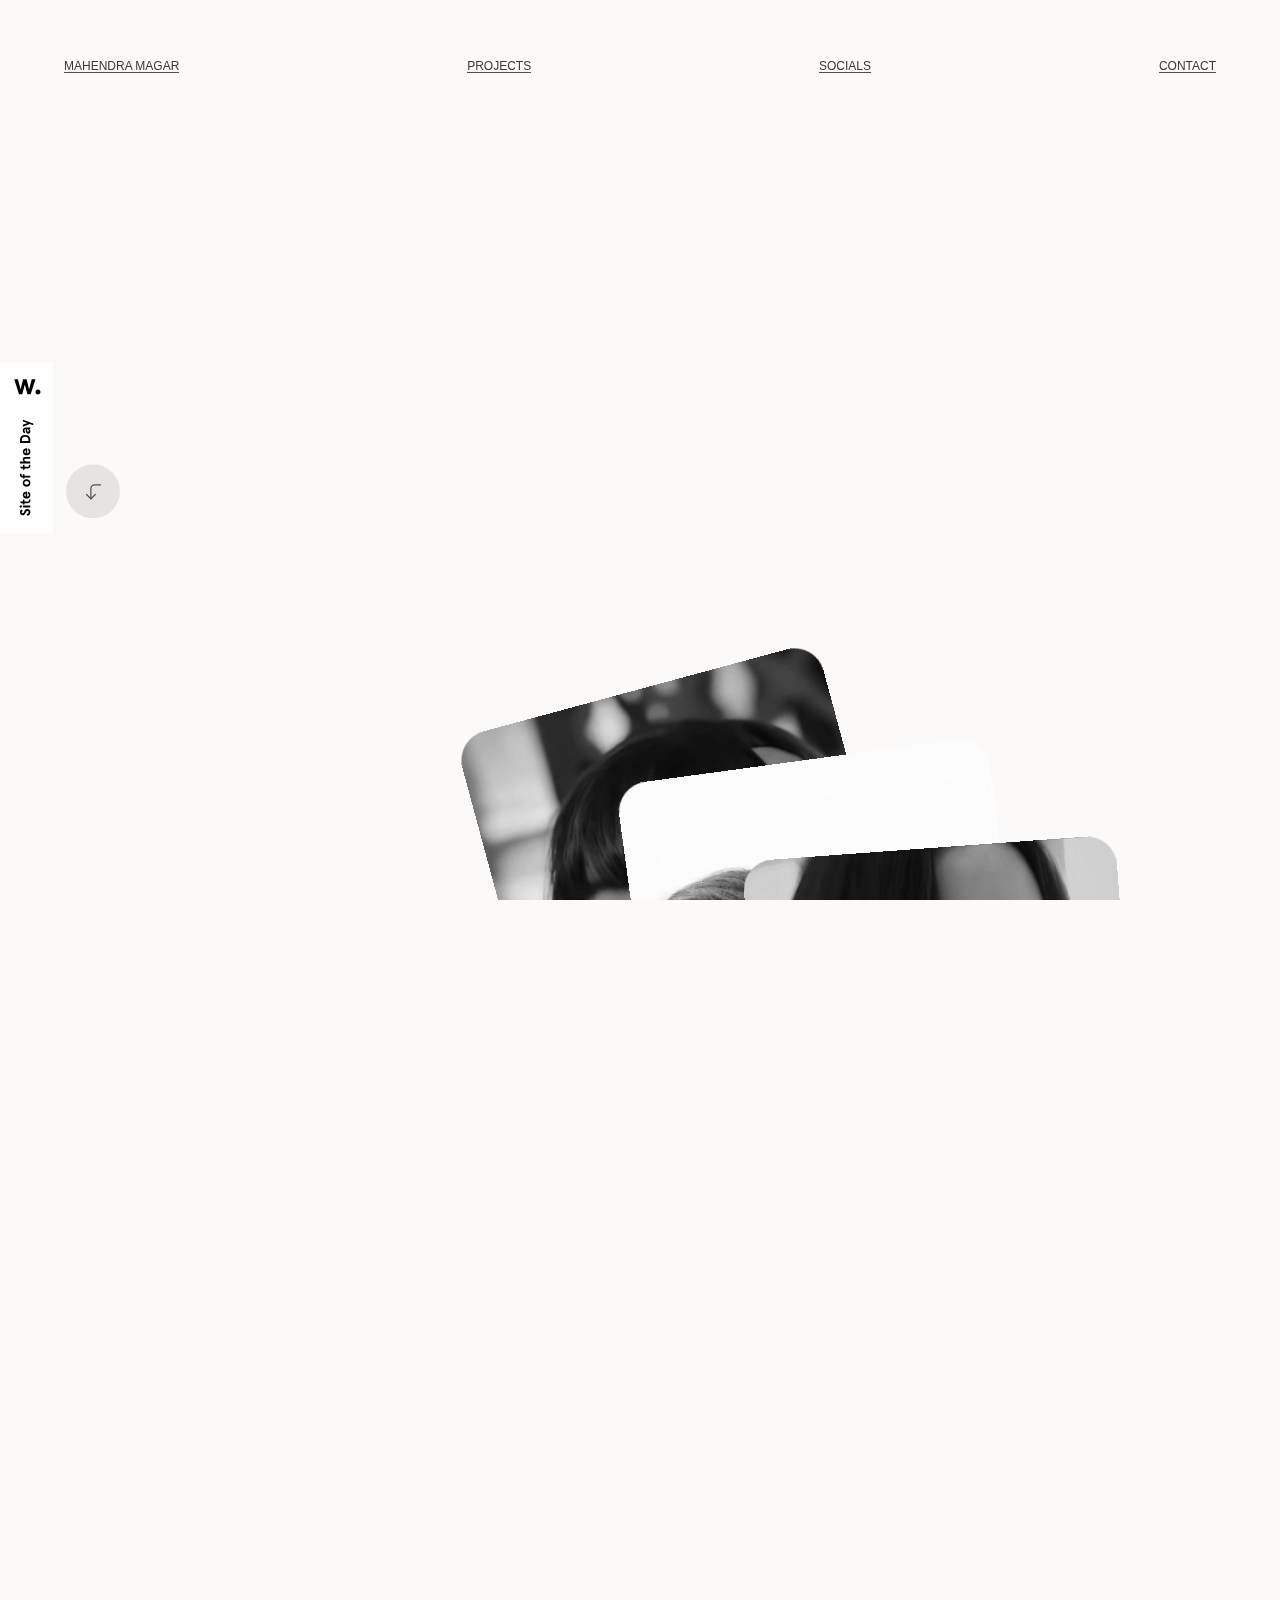
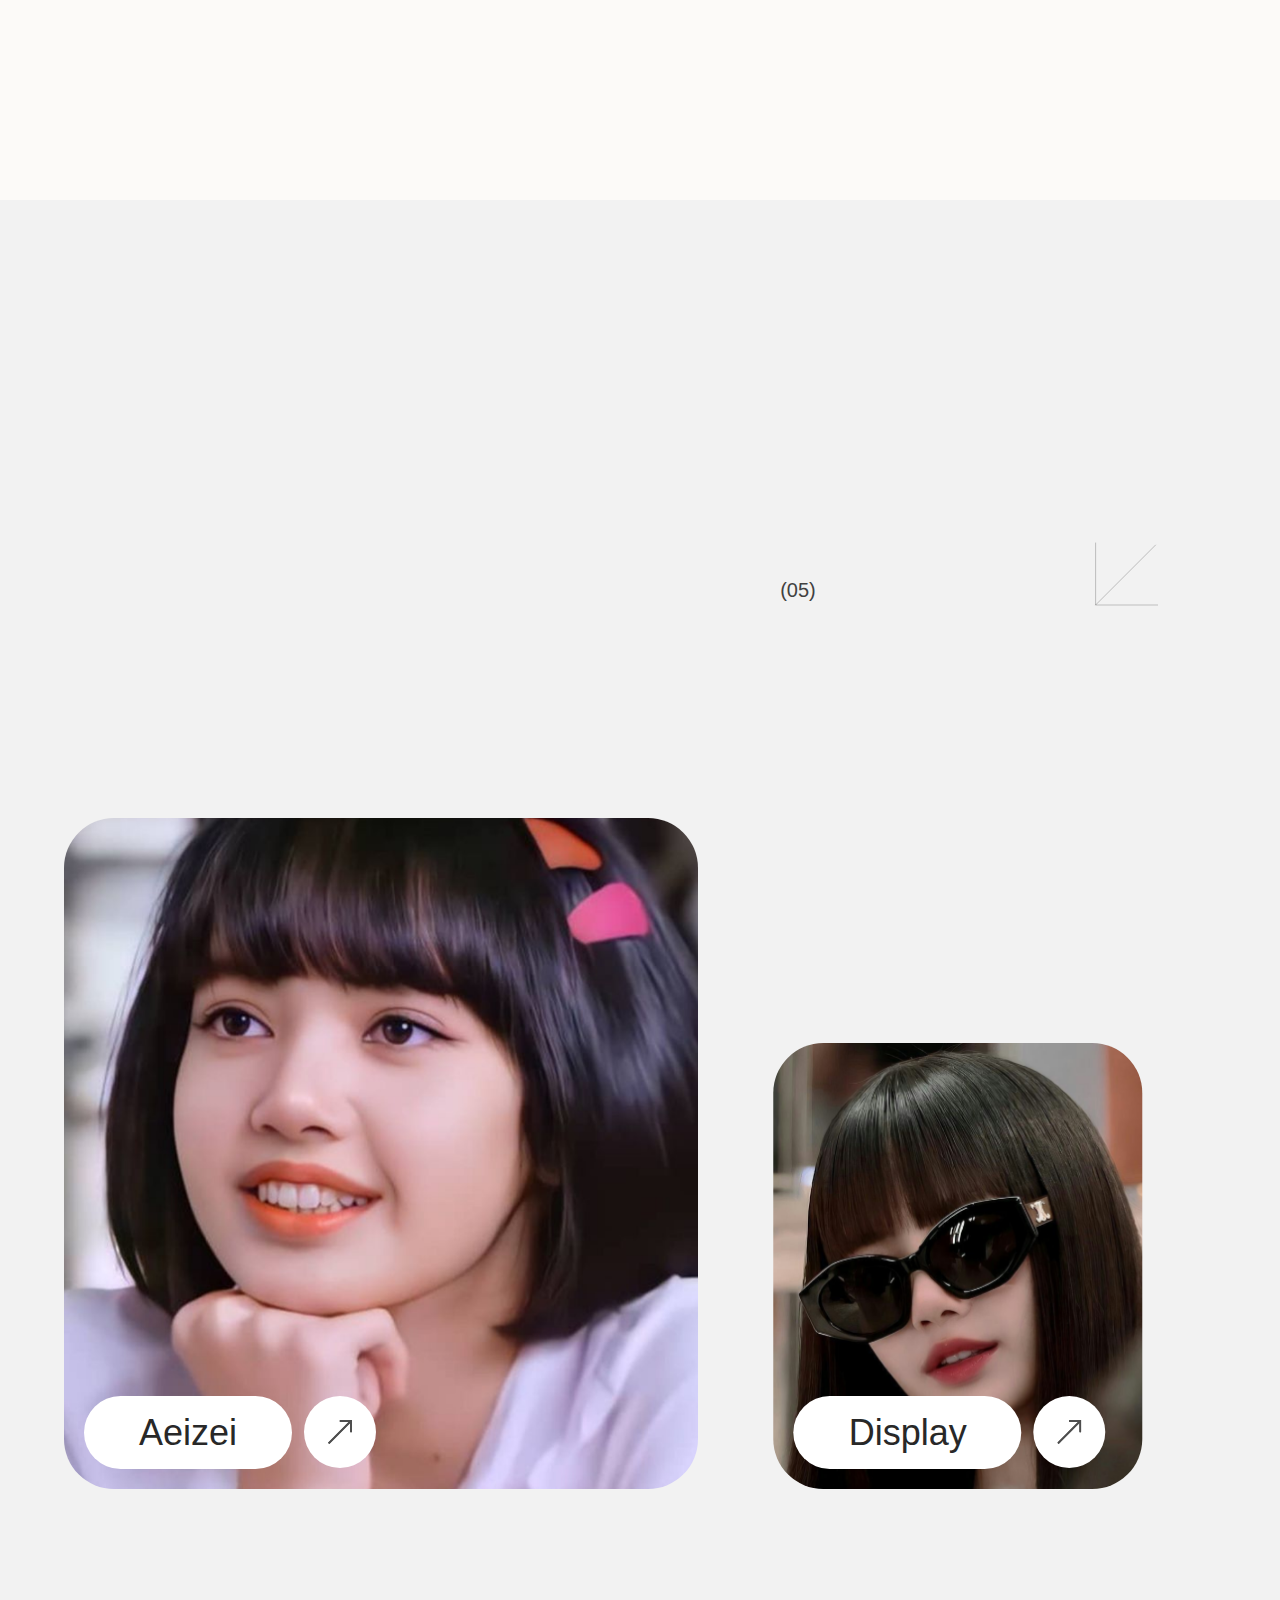
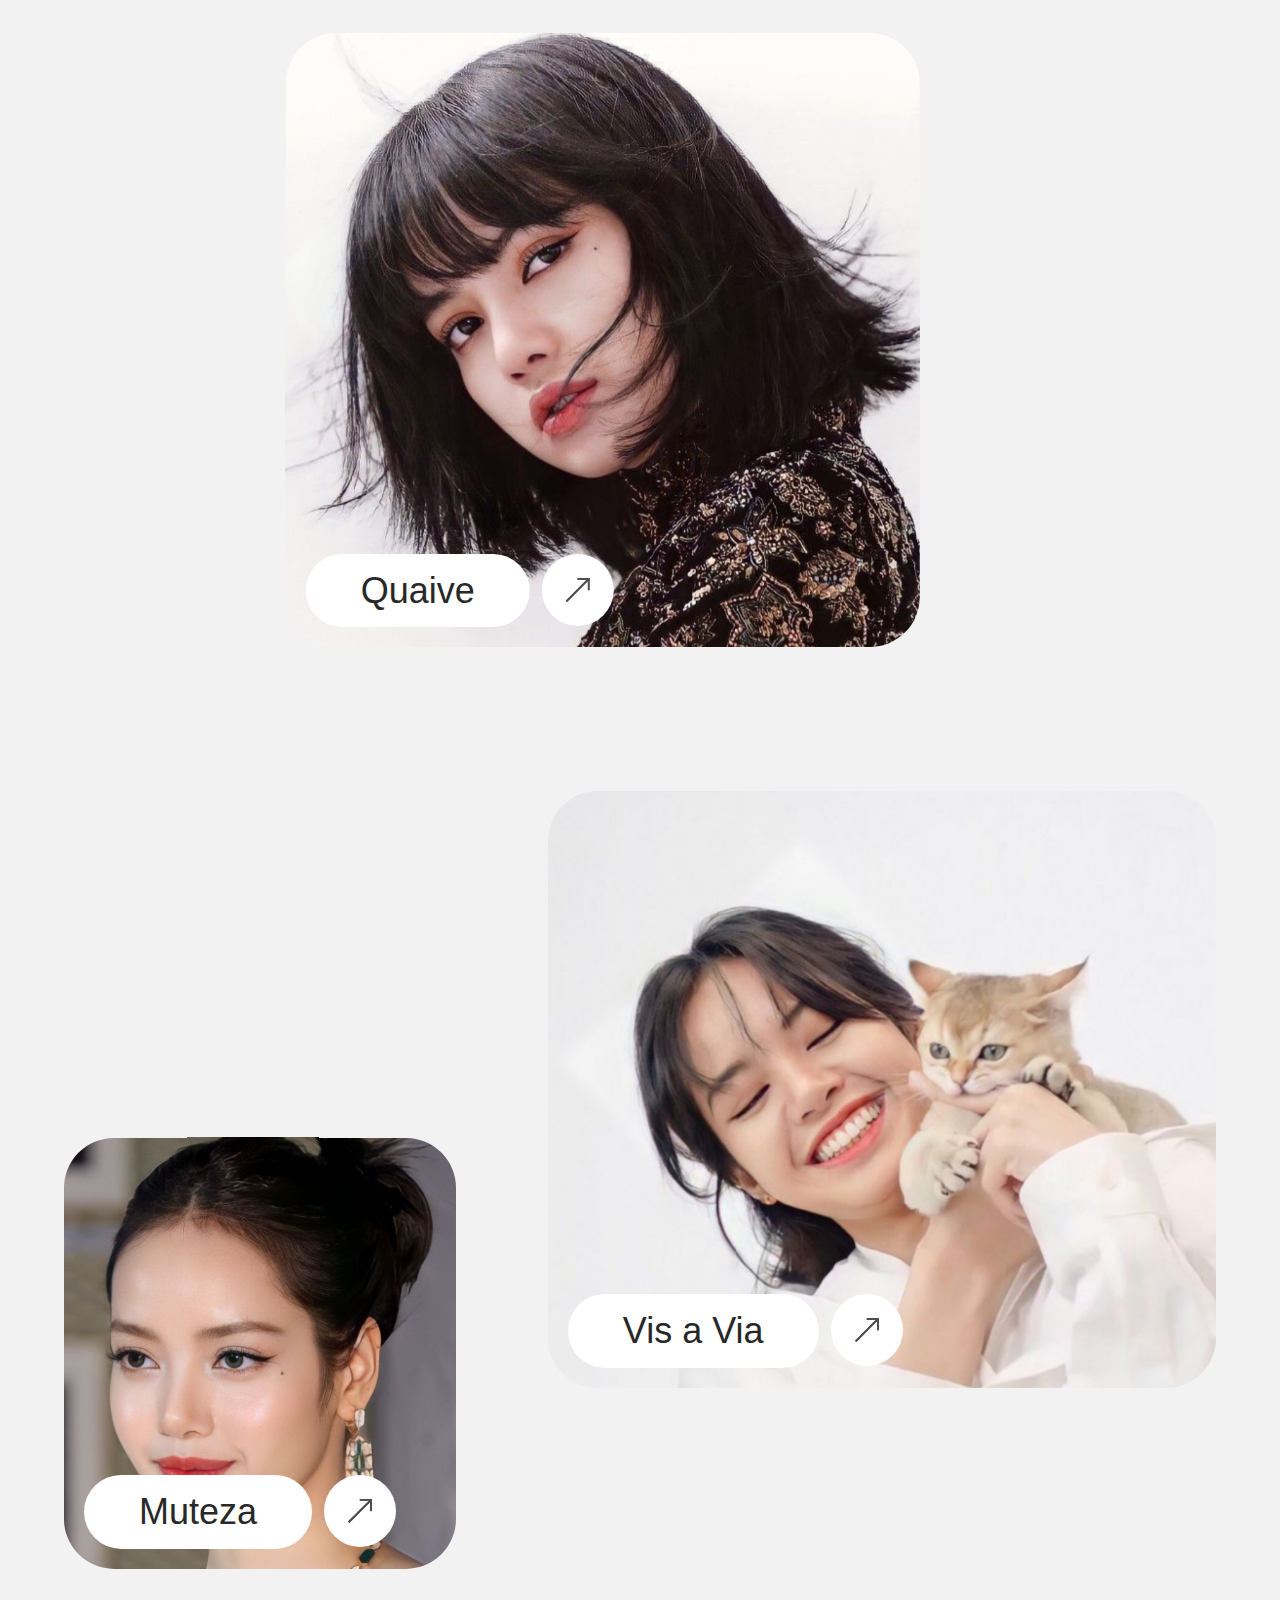
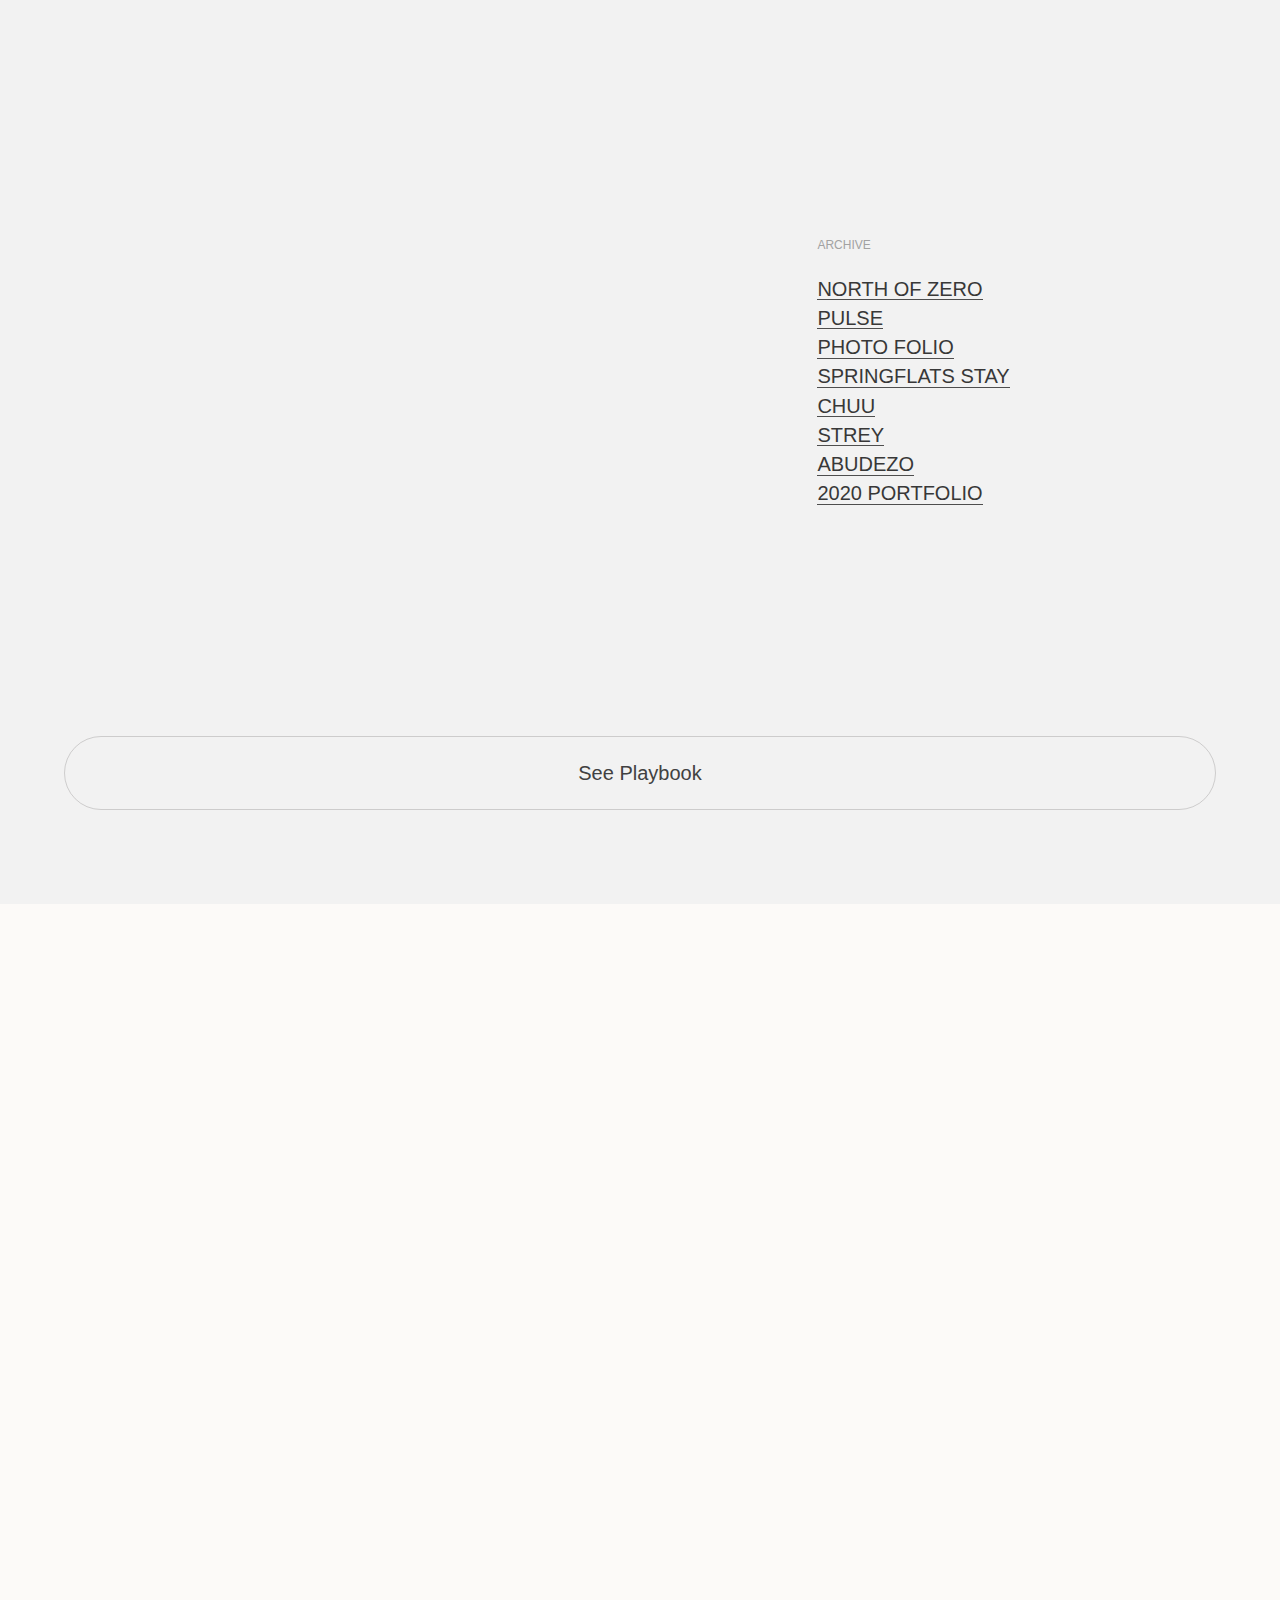
==== commit 47222f01: "second commit" ====
--- a/index.html
+++ b/index.html
@@ -40,7 +40,7 @@
 </head>
 
 <body>
-    <nav> <a href="index.html">Mahendra Magar</a> <a href="playbook.html" class="o-desktop">Playbook</a>
+    <nav> <a href="index.html">Mahendra Magar</a> <a href="playbook.html" class="o-desktop">Projects</a>
         <div class="c-nav-social o-desktop"> <a href="#">Socials</a>
             <div class="c-nav-social__dropdown">
                 <ul>
@@ -294,7 +294,7 @@
         <div style="--order:2">
             <p>Fonts</p> <a href="http://collletttivo.it/" class="o-accent">Mazius,</a> <a href="https://www.tinkov.info/">Gilroy</a> </div>
         <div style="--order:3">
-            <p>Made with 💗 By</p> <a href="https://abhishekjha.me/">Mahendra Magar</a> </div>
+            <p>Made with 💗 By</p> <a href="https://mahendramagar.com.np">Mahendra Magar</a> </div>
         <div style="--order:4;cursor:pointer"> <img src="close.e11d51cb.svg" alt="close"> </div>
     </div>
     <div class="c-cate"> <img src="cate1.012f66c0.png" alt="can I have your attention?">
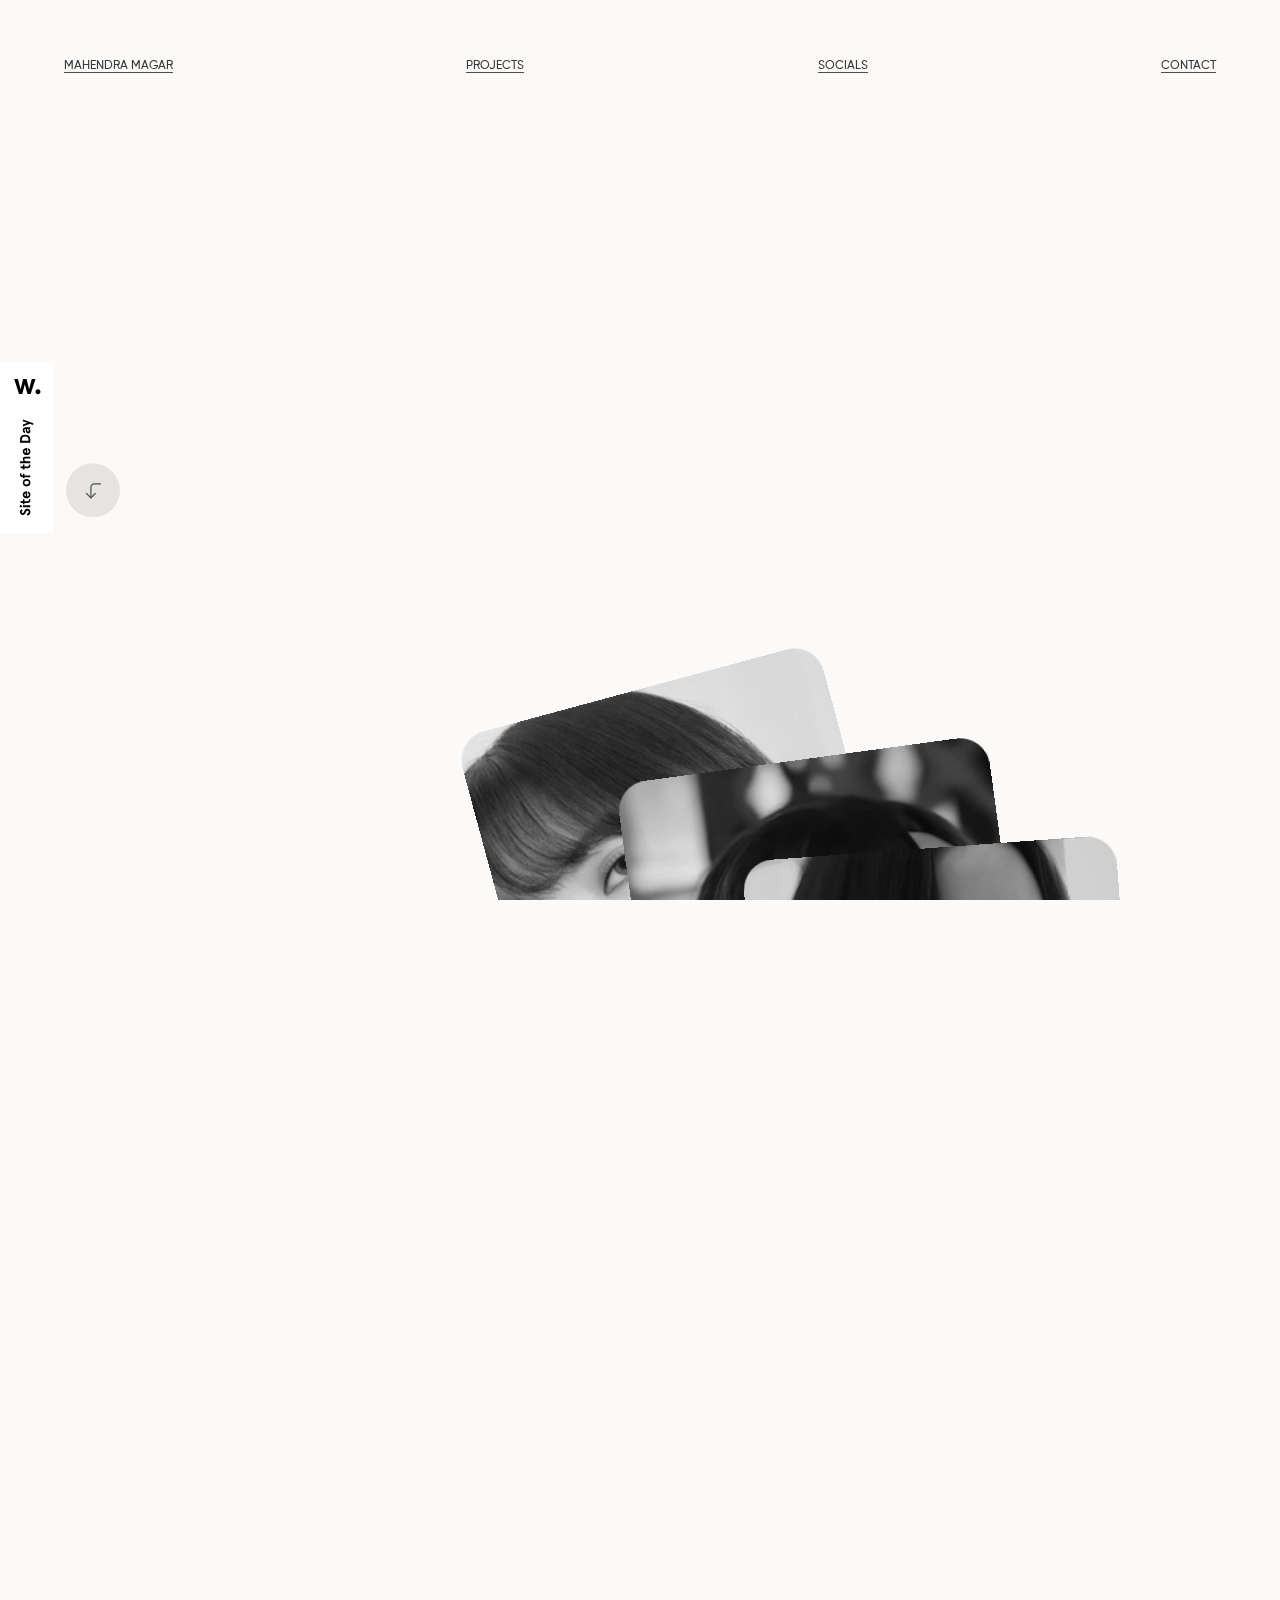
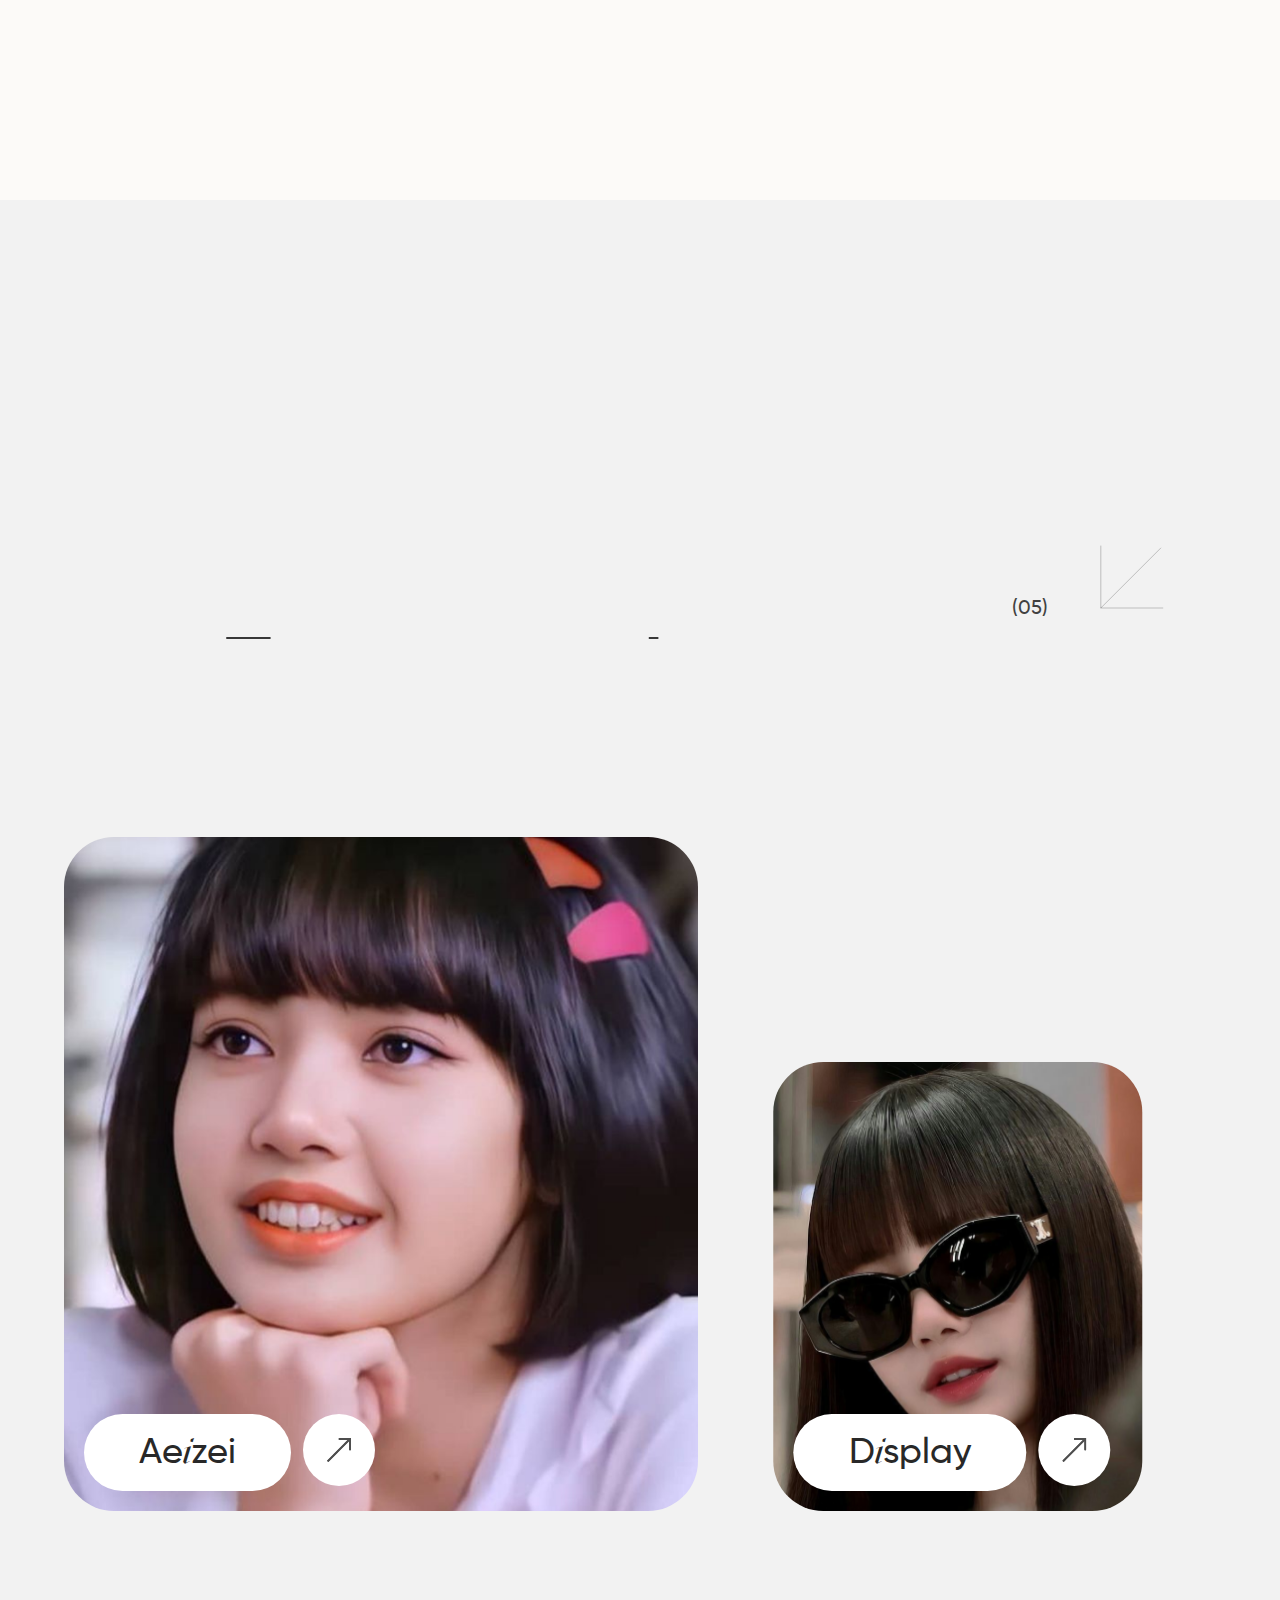
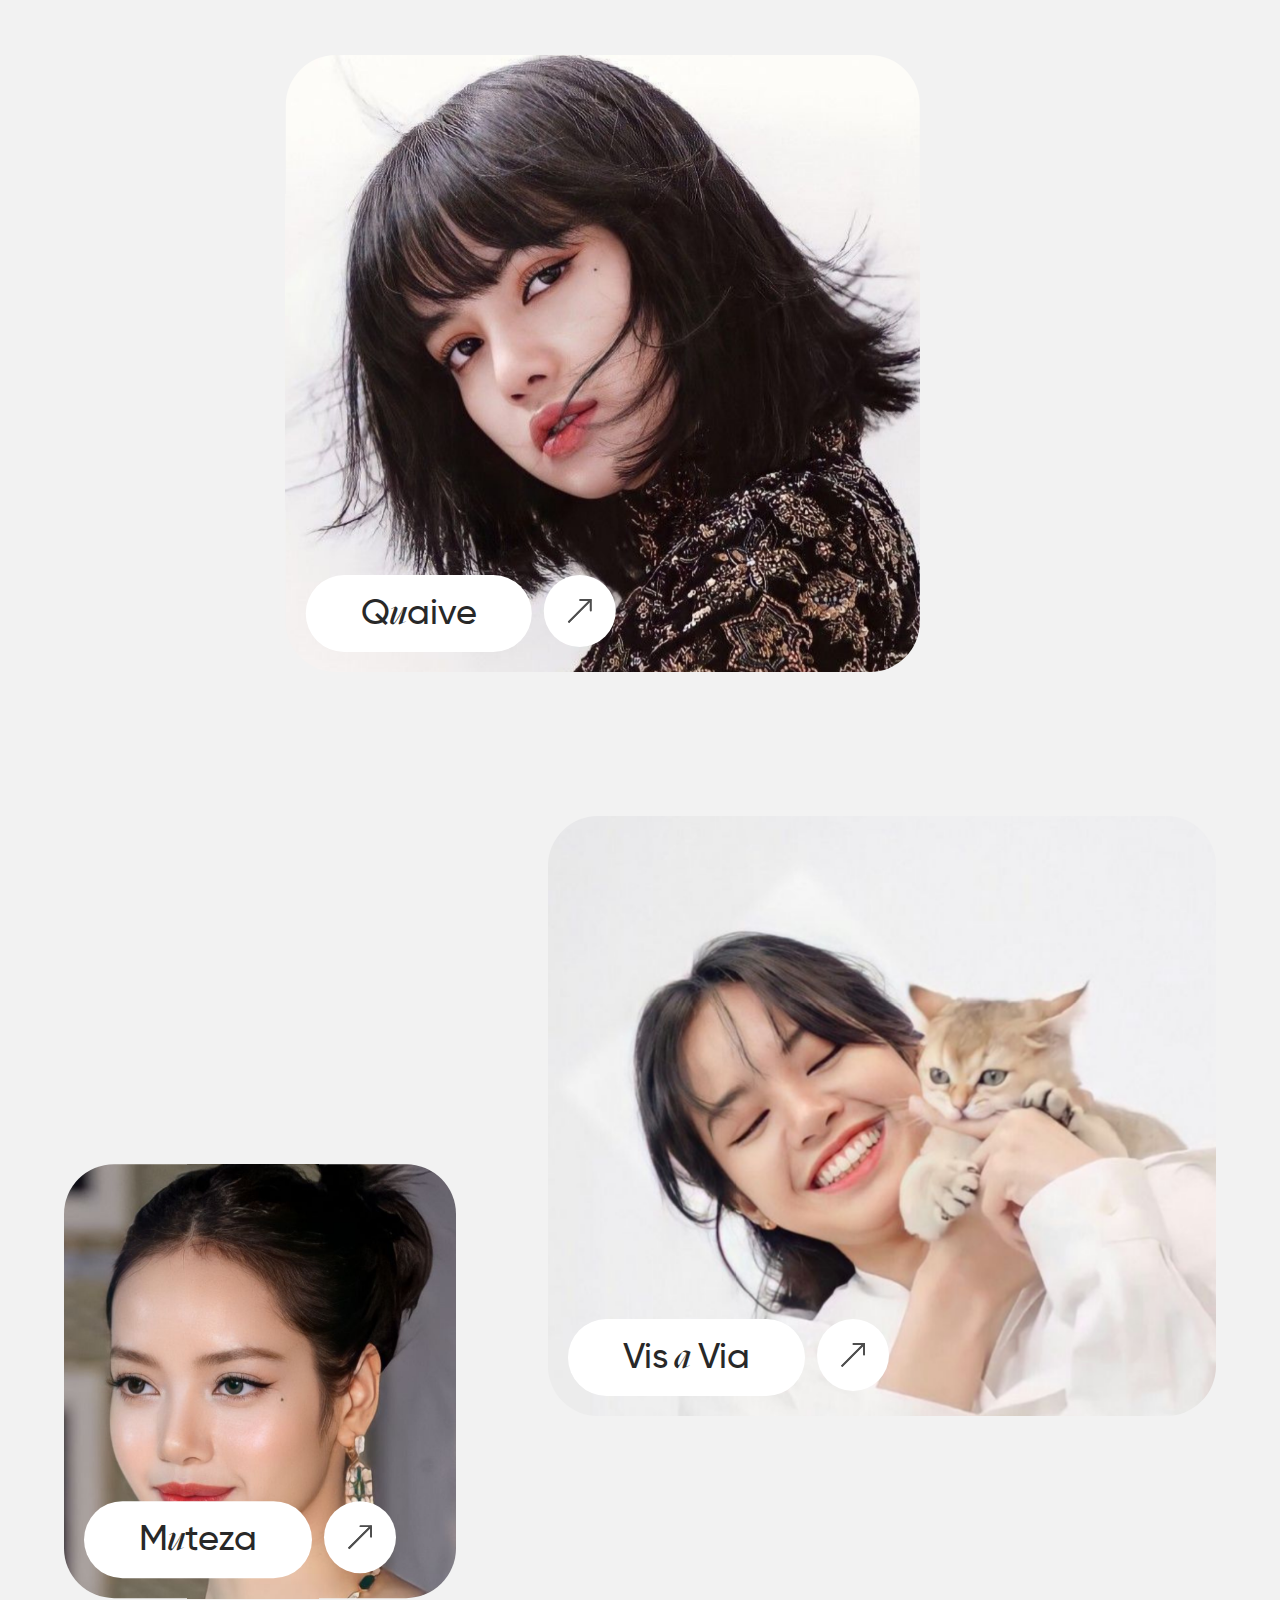
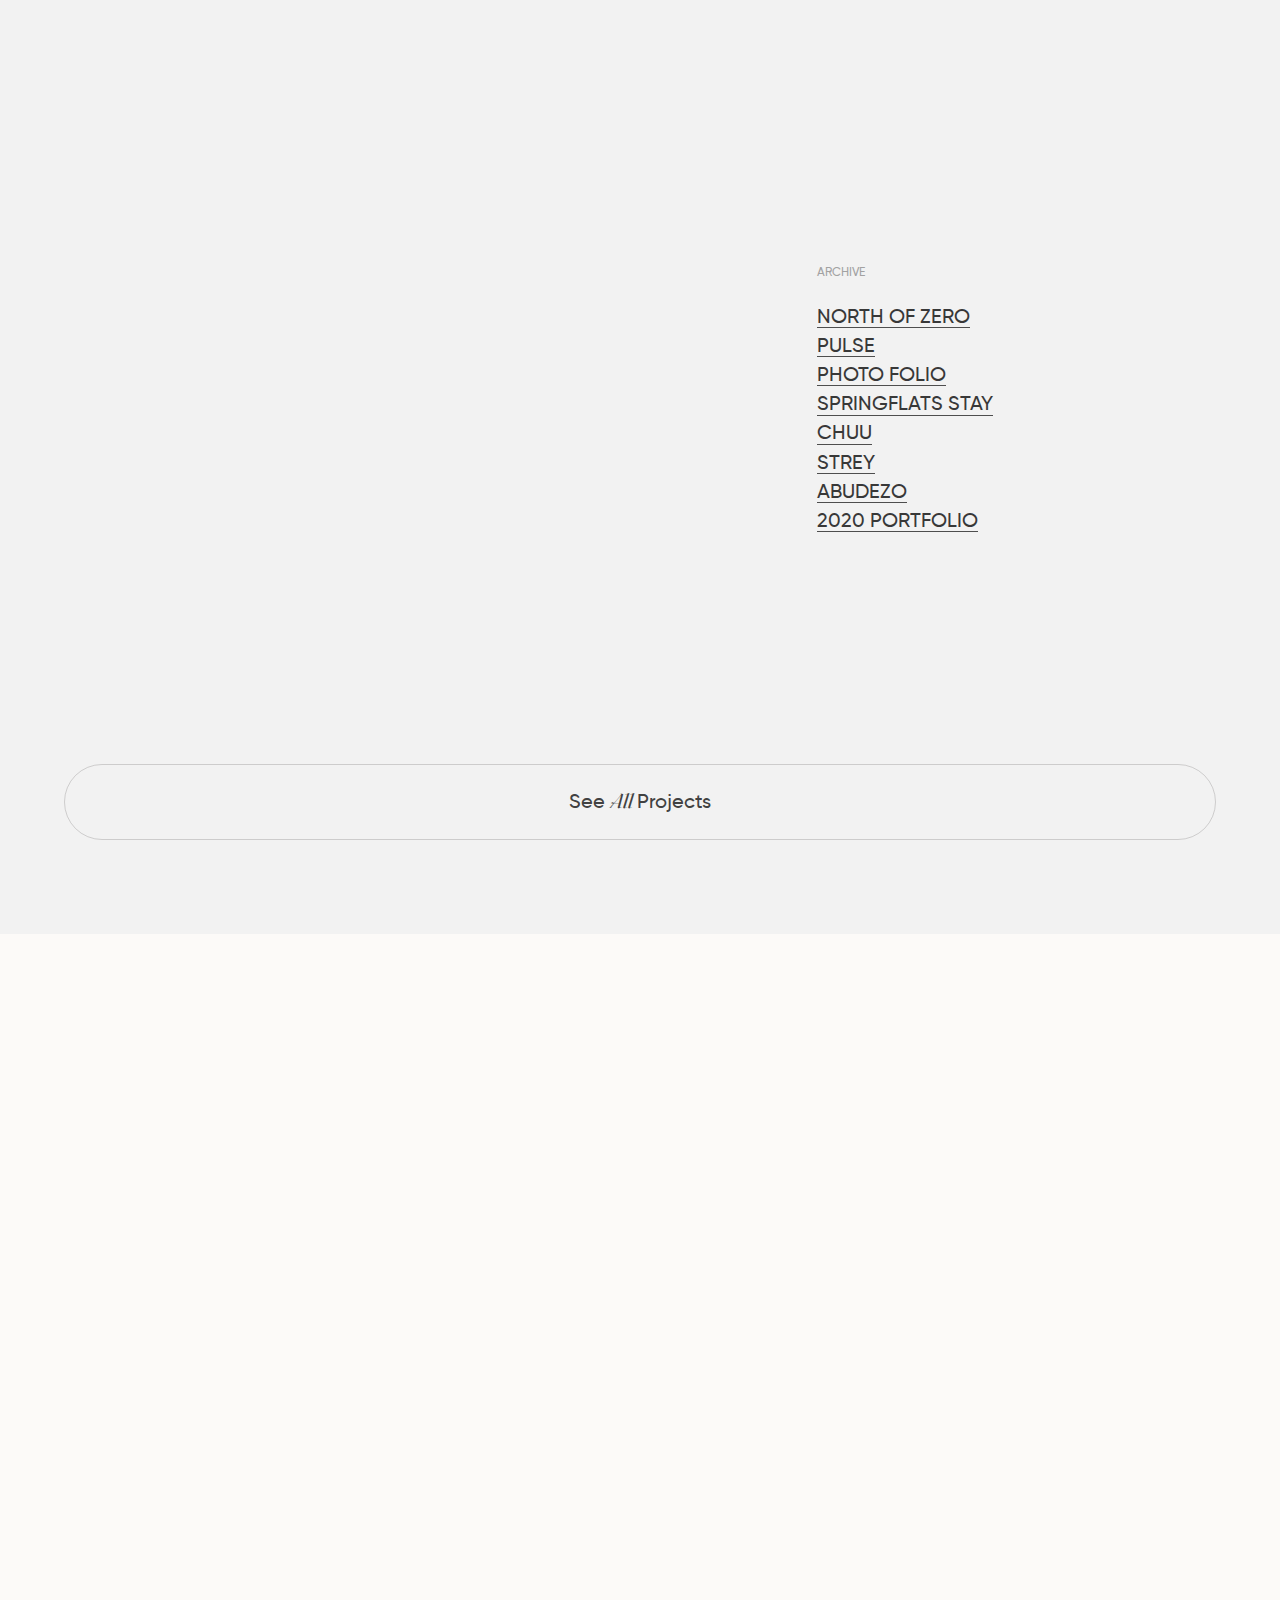
==== commit 18daa523: "Fonts and Image location" ====
--- a/index.html
+++ b/index.html
@@ -33,14 +33,14 @@
     <meta name="twitter:description" content="Mahendra Magar is a visual designer based in Kathmandu, Nepal. He makes high-end user interfaces.">
     <meta name="twitter:image" content="https://abhishekjha.me/Twitter.png">
     <meta name="twitter:image:alt" content="Mahendra Magar Visual Designer.">
-    <link rel="stylesheet" href="index.3df6df01.css">
-    <link rel="stylesheet" href="index.24a51c92.css">
-    <link rel="stylesheet" href="index.2b8c6830.css">
-    <link rel="icon" href="favicon.f978ef38.svg">
+    <link rel="stylesheet" href="index3.css">
+    <link rel="stylesheet" href="index1.css">
+    <link rel="stylesheet" href="index2.css">
+    <link rel="icon" href="favicon.f978ef38.png">
 </head>
 
 <body>
-    <nav> <a href="index.html">Mahendra Magar</a> <a href="playbook.html" class="o-desktop">Projects</a>
+    <nav> <a href="index.html">Mahendra Magar</a> <a href="projects.html" class="o-desktop">Projects</a>
         <div class="c-nav-social o-desktop"> <a href="#">Socials</a>
             <div class="c-nav-social__dropdown">
                 <ul>
@@ -118,7 +118,7 @@
                                 </span> <span class="line-parent"><span class="line-child">Freelance Worldwide</span></span>
                             </p>
                             <p class="o-title-small"> <span class="line-parent"><span class="line-child">My local Time <span class="js-time">TIME</span></span>
-                                </span> <span class="line-parent"><span class="line-child">GMT (+5:)</span></span>
+                                </span> <span class="line-parent"><span class="line-child">GMT (+5:45)</span></span>
                             </p>
                         </div>
                     </div>
@@ -129,9 +129,9 @@
                         <div class="o-mobile"> <a href="mailto:hi@abhishekjha.me"> <img src="contact-icon.dee7a034.svg" alt="Message me"> Contact </a> </div>
                     </div>
                     <div class="c-about-cards js-cards">
-                        <div><img src="card1.a0552dbc.png" alt="User"></div>
-                        <div><img src="card2.cfc820ab.png" alt="Precedes"></div>
-                        <div><img src="card3.b705d81b.png" alt="All"></div>
+                        <div><img src="/Image/card1.png" alt="User"></div>
+                        <div><img src="Image/card2.png" alt="Precedes"></div>
+                        <div><img src="Image/card3.png" alt="All"></div>
                     </div>
                 </div>
                 <div data-scroll-section="" class="c-works" id="js-work">
@@ -144,22 +144,22 @@
                     <hr data-scroll="">
                     <div class="c-works_title">
                         <div>
-                            <h2 class="js-reveal o-title"> <span class="line-parent"><span class="line-child">Feat </span></span> <span class="line-parent"><span class="line-child">Wo<span class="o-accent">r</span>ks</span>
+                            <h2 class="js-reveal o-title"> <span class="line-parent"><span class="line-child">Featured </span></span> <span class="line-parent"><span class="line-child">Wo<span class="o-accent">r</span>ks</span>
                                 </span>
                             </h2>
                             <p class="o-desktop">(05)</p>
                         </div> <svg class="o-ui-arrow" width="64" height="64" viewbox="0 0 64 64" fill="none" xmlns="http://www.w3.org/2000/svg"> <path d="M3.10162 3.10156L62.9999 62.9999" stroke-linecap="round" stroke-linejoin="round"></path> <path d="M63 1.00001L63 63L0.999989 63" stroke-linecap="round" stroke-linejoin="round"></path> </svg>                        </div>
                     <div class="c-projects__wrap">
                         <div class="c-project__row">
-                            <div class="c-project js-project u-width-1"> <a href="https://www.behance.net/gallery/150654767/AeiZei" target="_blank"> <img data-scroll="" data-scroll-speed="-1" src="aeizei.7edf201c.png" alt="Project: Muteza"> <div class="c-project-info"> <p>YEAR: 2020</p> <p>ROLE: UI/UX AND FRONT-END DEV</p> <div class="c-project-cta"> <p>Ae<span class="o-accent">i</span>zei</p> <div class="c-prj-btn js-tab-arrow"> <svg id="arrow" xmlns="http://www.w3.org/2000/svg" viewbox="0 0 9.56 9.56"> <line id="line1" x1="0.27" y1="9.29" x2="9.18" y2="0.38" fill="#4e4e4e" stroke="#4e4e4e" stroke-miterlimit="10" stroke-width="0.75"></line> <line id="line2" x1="0.27" y1="9.29" x2="9.18" y2="0.38" fill="#4e4e4e" stroke="#4e4e4e" stroke-miterlimit="10" stroke-width="0.75"></line> <polyline id="arrow-head-1" points="5.01 0.38 9.18 0.38 9.18 4.55" fill="none" stroke="#4e4e4e" stroke-linecap="round" stroke-miterlimit="10" stroke-width="0.75"></polyline> <polyline id="arrow-head-2" points="5.01 0.38 9.18 0.38 9.18 4.55" fill="none" stroke="#4e4e4e" stroke-linecap="round" stroke-miterlimit="10" stroke-width="0.75"></polyline> </svg> </div> </div> </div> </a>                                </div>
-                            <div class="c-project js-project u-width-2"> <a href="https://www.display.care/?ref=abhishek" target="_blank"> <img data-scroll="" data-scroll-speed="-1" src="display.835f9d62.png" alt="Project: Display"> <div class="c-project-info"> <p>YEAR: 2021</p> <p>ROLE: UI/UX, BRANDING</p> <div class="c-project-cta"> <p>D<span class="o-accent">i</span>splay</p> <div class="c-prj-btn js-tab-arrow"> <svg id="arrow" xmlns="http://www.w3.org/2000/svg" viewbox="0 0 9.56 9.56"> <line id="line1" x1="0.27" y1="9.29" x2="9.18" y2="0.38" fill="#4e4e4e" stroke="#4e4e4e" stroke-miterlimit="10" stroke-width="0.75"></line> <line id="line2" x1="0.27" y1="9.29" x2="9.18" y2="0.38" fill="#4e4e4e" stroke="#4e4e4e" stroke-miterlimit="10" stroke-width="0.75"></line> <polyline id="arrow-head-1" points="5.01 0.38 9.18 0.38 9.18 4.55" fill="none" stroke="#4e4e4e" stroke-linecap="round" stroke-miterlimit="10" stroke-width="0.75"></polyline> <polyline id="arrow-head-2" points="5.01 0.38 9.18 0.38 9.18 4.55" fill="none" stroke="#4e4e4e" stroke-linecap="round" stroke-miterlimit="10" stroke-width="0.75"></polyline> </svg> </div> </div> </div> </a>                                </div>
+                            <div class="c-project js-project u-width-1"> <a href="https://www.behance.net/gallery/150654767/AeiZei" target="_blank"> <img data-scroll="" data-scroll-speed="-1" src="Image/aeizei.7edf201c.png" alt="Project: Muteza"> <div class="c-project-info"> <p>YEAR: 2020</p> <p>ROLE: UI/UX AND FRONT-END DEV</p> <div class="c-project-cta"> <p>Ae<span class="o-accent">i</span>zei</p> <div class="c-prj-btn js-tab-arrow"> <svg id="arrow" xmlns="http://www.w3.org/2000/svg" viewbox="0 0 9.56 9.56"> <line id="line1" x1="0.27" y1="9.29" x2="9.18" y2="0.38" fill="#4e4e4e" stroke="#4e4e4e" stroke-miterlimit="10" stroke-width="0.75"></line> <line id="line2" x1="0.27" y1="9.29" x2="9.18" y2="0.38" fill="#4e4e4e" stroke="#4e4e4e" stroke-miterlimit="10" stroke-width="0.75"></line> <polyline id="arrow-head-1" points="5.01 0.38 9.18 0.38 9.18 4.55" fill="none" stroke="#4e4e4e" stroke-linecap="round" stroke-miterlimit="10" stroke-width="0.75"></polyline> <polyline id="arrow-head-2" points="5.01 0.38 9.18 0.38 9.18 4.55" fill="none" stroke="#4e4e4e" stroke-linecap="round" stroke-miterlimit="10" stroke-width="0.75"></polyline> </svg> </div> </div> </div> </a>                                </div>
+                            <div class="c-project js-project u-width-2"> <a href="https://www.display.care/?ref=abhishek" target="_blank"> <img data-scroll="" data-scroll-speed="-1" src="Image/display.835f9d62.png" alt="Project: Display"> <div class="c-project-info"> <p>YEAR: 2021</p> <p>ROLE: UI/UX, BRANDING</p> <div class="c-project-cta"> <p>D<span class="o-accent">i</span>splay</p> <div class="c-prj-btn js-tab-arrow"> <svg id="arrow" xmlns="http://www.w3.org/2000/svg" viewbox="0 0 9.56 9.56"> <line id="line1" x1="0.27" y1="9.29" x2="9.18" y2="0.38" fill="#4e4e4e" stroke="#4e4e4e" stroke-miterlimit="10" stroke-width="0.75"></line> <line id="line2" x1="0.27" y1="9.29" x2="9.18" y2="0.38" fill="#4e4e4e" stroke="#4e4e4e" stroke-miterlimit="10" stroke-width="0.75"></line> <polyline id="arrow-head-1" points="5.01 0.38 9.18 0.38 9.18 4.55" fill="none" stroke="#4e4e4e" stroke-linecap="round" stroke-miterlimit="10" stroke-width="0.75"></polyline> <polyline id="arrow-head-2" points="5.01 0.38 9.18 0.38 9.18 4.55" fill="none" stroke="#4e4e4e" stroke-linecap="round" stroke-miterlimit="10" stroke-width="0.75"></polyline> </svg> </div> </div> </div> </a>                                </div>
                         </div>
                         <div class="c-project__row">
-                            <div class="c-project js-project u-width-3"> <a href="https://www.behance.net/gallery/126971133/Quiave-Design-Studio" target="_blank"> <img data-scroll="" data-scroll-speed="-1" src="quaive.6fc624fe.png" alt="Project: Quaive Agency"> <div class="c-project-info"> <p>YEAR: 2021</p> <p>ROLE: UI/UX AND FULL STACK DEV</p> <div class="c-project-cta"> <p>Q<span class="o-accent">u</span>aive</p> <div class="c-prj-btn js-tab-arrow"> <svg id="arrow" xmlns="http://www.w3.org/2000/svg" viewbox="0 0 9.56 9.56"> <line id="line1" x1="0.27" y1="9.29" x2="9.18" y2="0.38" fill="#4e4e4e" stroke="#4e4e4e" stroke-miterlimit="10" stroke-width="0.75"></line> <line id="line2" x1="0.27" y1="9.29" x2="9.18" y2="0.38" fill="#4e4e4e" stroke="#4e4e4e" stroke-miterlimit="10" stroke-width="0.75"></line> <polyline id="arrow-head-1" points="5.01 0.38 9.18 0.38 9.18 4.55" fill="none" stroke="#4e4e4e" stroke-linecap="round" stroke-miterlimit="10" stroke-width="0.75"></polyline> <polyline id="arrow-head-2" points="5.01 0.38 9.18 0.38 9.18 4.55" fill="none" stroke="#4e4e4e" stroke-linecap="round" stroke-miterlimit="10" stroke-width="0.75"></polyline> </svg> </div> </div> </div> </a>                                </div>
+                            <div class="c-project js-project u-width-3"> <a href="https://www.behance.net/gallery/126971133/Quiave-Design-Studio" target="_blank"> <img data-scroll="" data-scroll-speed="-1" src="Image/quaive.6fc624fe.png" alt="Project: Quaive Agency"> <div class="c-project-info"> <p>YEAR: 2021</p> <p>ROLE: UI/UX AND FULL STACK DEV</p> <div class="c-project-cta"> <p>Q<span class="o-accent">u</span>aive</p> <div class="c-prj-btn js-tab-arrow"> <svg id="arrow" xmlns="http://www.w3.org/2000/svg" viewbox="0 0 9.56 9.56"> <line id="line1" x1="0.27" y1="9.29" x2="9.18" y2="0.38" fill="#4e4e4e" stroke="#4e4e4e" stroke-miterlimit="10" stroke-width="0.75"></line> <line id="line2" x1="0.27" y1="9.29" x2="9.18" y2="0.38" fill="#4e4e4e" stroke="#4e4e4e" stroke-miterlimit="10" stroke-width="0.75"></line> <polyline id="arrow-head-1" points="5.01 0.38 9.18 0.38 9.18 4.55" fill="none" stroke="#4e4e4e" stroke-linecap="round" stroke-miterlimit="10" stroke-width="0.75"></polyline> <polyline id="arrow-head-2" points="5.01 0.38 9.18 0.38 9.18 4.55" fill="none" stroke="#4e4e4e" stroke-linecap="round" stroke-miterlimit="10" stroke-width="0.75"></polyline> </svg> </div> </div> </div> </a>                                </div>
                         </div>
                         <div class="c-project__row">
-                            <div class="c-project js-project u-width-4"> <a href="https://www.behance.net/gallery/98924861/Atolla-Website-Redesign-Muteza-Case-study" target="_blank"> <img data-scroll="" data-scroll-speed="-.8" src="muteza.4faa619b.png" alt="Project: Muteza"> <div class="c-project-info"> <p>YEAR: 2021</p> <p>ROLE: UI/UX AND FRONT-END DEV</p> <div class="c-project-cta"> <p>M<span class="o-accent">u</span>teza</p> <div class="c-prj-btn js-tab-arrow"> <svg id="arrow" xmlns="http://www.w3.org/2000/svg" viewbox="0 0 9.56 9.56"> <line id="line1" x1="0.27" y1="9.29" x2="9.18" y2="0.38" fill="#4e4e4e" stroke="#4e4e4e" stroke-miterlimit="10" stroke-width="0.75"></line> <line id="line2" x1="0.27" y1="9.29" x2="9.18" y2="0.38" fill="#4e4e4e" stroke="#4e4e4e" stroke-miterlimit="10" stroke-width="0.75"></line> <polyline id="arrow-head-1" points="5.01 0.38 9.18 0.38 9.18 4.55" fill="none" stroke="#4e4e4e" stroke-linecap="round" stroke-miterlimit="10" stroke-width="0.75"></polyline> <polyline id="arrow-head-2" points="5.01 0.38 9.18 0.38 9.18 4.55" fill="none" stroke="#4e4e4e" stroke-linecap="round" stroke-miterlimit="10" stroke-width="0.75"></polyline> </svg> </div> </div> </div> </a>                                </div>
-                            <div class="c-project js-project u-width-5"> <a href="https://www.behance.net/gallery/106294567/Vis-a-Via" target="_blank"> <img data-scroll="" data-scroll-speed="-1" src="visavia4.631e000e.png" alt="Project: Vis a Via"> <div class="c-project-info"> <p>YEAR: 2021</p> <p>ROLE: UI/UX</p> <div class="c-project-cta"> <p>Vis<span class="o-accent"> a </span>Via</p> <div class="c-prj-btn js-tab-arrow"> <svg id="arrow" xmlns="http://www.w3.org/2000/svg" viewbox="0 0 9.56 9.56"> <line id="line1" x1="0.27" y1="9.29" x2="9.18" y2="0.38" fill="#4e4e4e" stroke="#4e4e4e" stroke-miterlimit="10" stroke-width="0.75"></line> <line id="line2" x1="0.27" y1="9.29" x2="9.18" y2="0.38" fill="#4e4e4e" stroke="#4e4e4e" stroke-miterlimit="10" stroke-width="0.75"></line> <polyline id="arrow-head-1" points="5.01 0.38 9.18 0.38 9.18 4.55" fill="none" stroke="#4e4e4e" stroke-linecap="round" stroke-miterlimit="10" stroke-width="0.75"></polyline> <polyline id="arrow-head-2" points="5.01 0.38 9.18 0.38 9.18 4.55" fill="none" stroke="#4e4e4e" stroke-linecap="round" stroke-miterlimit="10" stroke-width="0.75"></polyline> </svg> </div> </div> </div> </a>                                </div>
+                            <div class="c-project js-project u-width-4"> <a href="https://www.behance.net/gallery/98924861/Atolla-Website-Redesign-Muteza-Case-study" target="_blank"> <img data-scroll="" data-scroll-speed="-.8" src="Image/muteza.4faa619b.png" alt="Project: Muteza"> <div class="c-project-info"> <p>YEAR: 2021</p> <p>ROLE: UI/UX AND FRONT-END DEV</p> <div class="c-project-cta"> <p>M<span class="o-accent">u</span>teza</p> <div class="c-prj-btn js-tab-arrow"> <svg id="arrow" xmlns="http://www.w3.org/2000/svg" viewbox="0 0 9.56 9.56"> <line id="line1" x1="0.27" y1="9.29" x2="9.18" y2="0.38" fill="#4e4e4e" stroke="#4e4e4e" stroke-miterlimit="10" stroke-width="0.75"></line> <line id="line2" x1="0.27" y1="9.29" x2="9.18" y2="0.38" fill="#4e4e4e" stroke="#4e4e4e" stroke-miterlimit="10" stroke-width="0.75"></line> <polyline id="arrow-head-1" points="5.01 0.38 9.18 0.38 9.18 4.55" fill="none" stroke="#4e4e4e" stroke-linecap="round" stroke-miterlimit="10" stroke-width="0.75"></polyline> <polyline id="arrow-head-2" points="5.01 0.38 9.18 0.38 9.18 4.55" fill="none" stroke="#4e4e4e" stroke-linecap="round" stroke-miterlimit="10" stroke-width="0.75"></polyline> </svg> </div> </div> </div> </a>                                </div>
+                            <div class="c-project js-project u-width-5"> <a href="https://www.behance.net/gallery/106294567/Vis-a-Via" target="_blank"> <img data-scroll="" data-scroll-speed="-1" src="Image/visavia4.631e000e.png" alt="Project: Vis a Via"> <div class="c-project-info"> <p>YEAR: 2021</p> <p>ROLE: UI/UX</p> <div class="c-project-cta"> <p>Vis<span class="o-accent"> a </span>Via</p> <div class="c-prj-btn js-tab-arrow"> <svg id="arrow" xmlns="http://www.w3.org/2000/svg" viewbox="0 0 9.56 9.56"> <line id="line1" x1="0.27" y1="9.29" x2="9.18" y2="0.38" fill="#4e4e4e" stroke="#4e4e4e" stroke-miterlimit="10" stroke-width="0.75"></line> <line id="line2" x1="0.27" y1="9.29" x2="9.18" y2="0.38" fill="#4e4e4e" stroke="#4e4e4e" stroke-miterlimit="10" stroke-width="0.75"></line> <polyline id="arrow-head-1" points="5.01 0.38 9.18 0.38 9.18 4.55" fill="none" stroke="#4e4e4e" stroke-linecap="round" stroke-miterlimit="10" stroke-width="0.75"></polyline> <polyline id="arrow-head-2" points="5.01 0.38 9.18 0.38 9.18 4.55" fill="none" stroke="#4e4e4e" stroke-linecap="round" stroke-miterlimit="10" stroke-width="0.75"></polyline> </svg> </div> </div> </div> </a>                                </div>
                         </div>
                         <div class="c-archive"> <span class="o-title-small">ARCHIVE</span>
                             <ul>
@@ -174,8 +174,8 @@
                             </ul>
                         </div>
                     </div>
-                    <a class="button button--bestia c-play-btn o-arrow" href="playbook.html">
-                        <div class="button__bg"></div> <span>See P<span class="o-accent">l</span>aybook</span>
+                    <a class="button button--bestia c-play-btn o-arrow" href="projects.html">
+                        <div class="button__bg"></div> <span>See <span class="o-accent">all </span>projects</span>
                     </a>
                 </div>
                 <div data-scroll-section="" class="c-honors o-section">
@@ -297,7 +297,7 @@
             <p>Made with 💗 By</p> <a href="https://mahendramagar.com.np">Mahendra Magar</a> </div>
         <div style="--order:4;cursor:pointer"> <img src="close.e11d51cb.svg" alt="close"> </div>
     </div>
-    <div class="c-cate"> <img src="cate1.012f66c0.png" alt="can I have your attention?">
+    <div class="c-cate"> <img src="cate1.012f66c0.png" alt="May I have your attention?">
         <div> <button>Yes</button> <button>No</button> </div>
     </div>
     <div class="c-overlay" id="js-overlay"></div>
@@ -311,7 +311,7 @@
         </div>
         <form name="export" method="POST" id="contact">
             <div class="c-slider" id="js-slider">
-                <div class="--welcome c-message"> <span>🙌</span>
+                <div class="--welcome c-message"> <span>🙋‍♂️</span>
                     <h1 class="js-split">Hi There!</h1>
                     <p class="js-split">Glad to see you here, Would love to know some things about the project.</p>
                     <p class="js-split">Let's Go!</p> <img src="ui-arrow-desktop.02091565.svg" alt=">"> </div>
@@ -381,7 +381,7 @@
                         <div class="s-text s-text-area" style="--order:1"> <textarea name="Message" rows="5" placeholder="More details about your project."></textarea> </div>
                     </div>
                 </div>
-                <div class="--welcome c-message"> <span>👌</span>
+                <div class="--welcome c-message"> <span>🙇‍♂️</span>
                     <h1 class="js-split">Thank You!</h1>
                     <p class="js-split">Your response has been recorded, I will get back to you as soon as possible.</p>
                     <p class="js-split">Have a nice day!</p> <img src="ui-arrow-desktop.02091565.svg" alt=">"> </div>
@@ -396,7 +396,7 @@
         </div>
     </div>
     <div id="awwwards" style="position:fixed;z-index:999;transform:translateY(-50%);top:50%;left:0"><a href="https://www.awwwards.com/sites/abhishek-jha-portfolio-2022" target="_blank"><svg width="53.08" height="171.358"><path class="js-color-bg" fill="white" d="M0 0h53.08v171.358H0z"></path><g class="js-color-text" fill="black"><path d="M30.016 151.575a3.599 3.599 0 0 1-2.484 1.878l-.965-1.535c.623-.155 1.126-.401 1.506-.737.38-.337.57-.768.57-1.293 0-.4-.101-.722-.301-.966-.199-.242-.504-.365-.912-.365-.254 0-.478.083-.674.249a2.423 2.423 0 0 0-.511.62c-.146.249-.331.603-.556 1.061l-.204.424c-.293.584-.66 1.052-1.104 1.403-.443.351-1.011.525-1.703.525-.516 0-.983-.119-1.402-.357-.42-.239-.748-.575-.986-1.009s-.357-.929-.357-1.483c0-1.413.619-2.378 1.855-2.895l.979 1.535c-.721.253-1.082.706-1.082 1.359 0 .282.09.526.271.73.182.205.402.308.665.308s.495-.091.694-.271a2.51 2.51 0 0 0 .512-.657c.141-.258.324-.631.548-1.118.224-.478.454-.879.687-1.206a2.76 2.76 0 0 1 .914-.803c.375-.211.83-.315 1.367-.315.613 0 1.152.139 1.614.417.463.278.819.665 1.067 1.162s.373 1.062.373 1.695a3.545 3.545 0 0 1-.381 1.644M21.627 145.02a1.13 1.13 0 0 1-.833.336c-.332 0-.61-.111-.834-.336s-.336-.502-.336-.833c0-.332.112-.608.336-.833s.502-.337.834-.337c.331 0 .608.112.833.337s.336.501.336.833c0 .331-.111.608-.336.833m1.285-1.74h7.367v1.812h-7.367v-1.812zM29.709 140.226c-.458.479-1.135.716-2.031.716h-3.216v1.141h-1.55v-1.141H21.07l-1.139-1.812h2.98v-1.945h1.55v1.945h3.187c.438 0 .748-.081.928-.242.181-.16.27-.402.27-.723 0-.244-.057-.479-.175-.702l1.462-.424c.176.38.264.779.264 1.198-.001.849-.23 1.511-.688 1.989M29.833 134.72a3.333 3.333 0 0 1-1.433 1.169c-.579.249-1.182.373-1.805.373s-1.225-.124-1.805-.373a3.347 3.347 0 0 1-1.434-1.169c-.375-.531-.563-1.196-.563-1.995 0-.77.184-1.413.549-1.93a3.282 3.282 0 0 1 1.381-1.14 4.239 4.239 0 0 1 1.711-.365h.746v5.072a1.796 1.796 0 0 0 1.168-.49c.332-.307.496-.724.496-1.249 0-.41-.092-.753-.277-1.031-.185-.277-.473-.528-.862-.753l.542-1.462c.691.303 1.223.724 1.592 1.265.371.541.557 1.235.557 2.083 0 .798-.188 1.463-.563 1.995m-4.085-3.574c-.41.088-.746.261-1.009.519s-.394.611-.394 1.06c0 .429.135.784.408 1.067s.604.458.994.526v-3.172zM29.898 122.64c-.33.565-.783.996-1.359 1.294-.574.297-1.221.445-1.943.445-.721 0-1.369-.148-1.943-.445-.576-.298-1.029-.729-1.36-1.294s-.496-1.232-.496-2.002c0-.771.165-1.438.496-2.003a3.301 3.301 0 0 1 1.36-1.293c.574-.298 1.223-.446 1.943-.446.723 0 1.369.148 1.943.446a3.293 3.293 0 0 1 1.359 1.293c.332.564.497 1.232.497 2.003.001.769-.165 1.436-.497 2.002m-1.703-3.347c-.433-.331-.967-.497-1.6-.497s-1.167.166-1.602.497c-.433.33-.649.778-.649 1.345 0 .564.217 1.013.649 1.344.435.332.969.498 1.602.498s1.167-.166 1.6-.498c.435-.331.65-.779.65-1.344.001-.567-.215-1.015-.65-1.345M24.462 115.16v.936h-1.55v-.936h-.381c-.866 0-1.516-.227-1.95-.68-.433-.453-.649-1.074-.649-1.863 0-.556.096-1.014.291-1.374l1.463.396a2.238 2.238 0 0 0-.205.876c0 .556.307.834.92.834h.512v-1.55h1.55v1.55h5.817v1.812h-5.818zM29.709 105.543c-.458.479-1.135.717-2.031.717h-3.216v1.14h-1.55v-1.14H21.07l-1.139-1.813h2.98v-1.944h1.55v1.944h3.187c.438 0 .748-.081.928-.241.181-.16.27-.402.27-.724 0-.244-.057-.478-.175-.702l1.462-.424c.176.38.264.78.264 1.199-.001.848-.23 1.51-.688 1.988M19.931 101.104v-1.812h4.166a2.805 2.805 0 0 1-.942-.973 2.622 2.622 0 0 1-.358-1.367c0-.711.188-1.271.562-1.681.376-.409.93-.614 1.66-.614h5.262v1.813H25.66c-.449 0-.779.09-.994.27-.215.181-.321.455-.321.826 0 .292.103.57.308.833.204.263.516.478.936.644.418.166.945.249 1.578.249h3.113v1.812H19.931zM29.833 91.469a3.333 3.333 0 0 1-1.433 1.169 4.545 4.545 0 0 1-3.61 0 3.345 3.345 0 0 1-1.433-1.169c-.375-.532-.563-1.197-.563-1.995 0-.771.184-1.413.549-1.93a3.284 3.284 0 0 1 1.381-1.141 4.239 4.239 0 0 1 1.711-.365h.746v5.072c.446-.02.838-.183 1.168-.49.332-.307.496-.724.496-1.249 0-.409-.092-.753-.277-1.03-.185-.278-.473-.529-.862-.753l.542-1.462c.691.302 1.223.724 1.592 1.265.371.541.557 1.234.557 2.083-.001.797-.189 1.463-.564 1.995m-4.085-3.574c-.41.088-.746.261-1.009.519-.263.259-.394.611-.394 1.061 0 .428.135.784.408 1.066s.604.458.994.526v-3.172zM20.047 80.572V77.37c0-.847.187-1.631.557-2.353.369-.721.938-1.303 1.703-1.746.764-.444 1.717-.665 2.857-.665 1.139 0 2.092.221 2.857.665.764.443 1.332 1.025 1.701 1.746.371.722.557 1.506.557 2.353v3.202H20.047zm8.478-2.601c0-.975-.251-1.791-.753-2.448-.501-.658-1.372-.987-2.608-.987-1.238 0-2.107.329-2.609.987-.502.657-.754 1.474-.754 2.448v.701h6.725v-.701zM29.812 70.685c-.39.419-.94.628-1.651.628-.731 0-1.315-.277-1.754-.833s-.658-1.306-.658-2.251v-1.286h-.321c-.36 0-.631.122-.812.365s-.271.551-.271.921c0 .633.282 1.059.849 1.271l-.352 1.535a2.326 2.326 0 0 1-1.484-.943c-.374-.512-.562-1.133-.562-1.863 0-.984.261-1.747.782-2.288.521-.54 1.289-.812 2.302-.812h4.399v1.492l-.936.19c.702.573 1.052 1.33 1.052 2.265.001.653-.194 1.19-.583 1.609m-1.382-3.246c-.277-.332-.645-.497-1.104-.497h-.146v1.213c0 .4.078.709.233.929.156.219.395.328.717.328a.655.655 0 0 0 .519-.227c.132-.151.197-.348.197-.592a1.742 1.742 0 0 0-.416-1.154M29.812 61.639l-6.9 2.674v-1.827l4.619-1.711-4.619-1.607v-1.813l10.349 3.801v1.754zM35.481 17.006l-4.782 14.969h-3.266l-2.584-9.682-2.584 9.682h-3.267l-4.783-14.969h3.713l2.674 10.275 2.525-10.275h3.444l2.525 10.275 2.674-10.275zM37.979 27.163c1.426 0 2.496 1.069 2.496 2.495 0 1.425-1.07 2.495-2.496 2.495s-2.494-1.07-2.494-2.495c-.001-1.426 1.068-2.495 2.494-2.495"></path></g></svg></a></div>
-    <script src="playbook.9fb05f6e.js"></script>
+    <script src="playbook.js"></script>
 </body>
 
 </html>--- a/index3.css
+++ b/index3.css
@@ -0,0 +1,91 @@
+/*! locomotive-scroll v4.1.1 | MIT License | https://github.com/locomotivemtl/locomotive-scroll */
+
+html.has-scroll-smooth {
+    overflow: hidden
+}
+
+html.has-scroll-dragging {
+    -webkit-user-select: none;
+    -moz-user-select: none;
+    -ms-user-select: none;
+    user-select: none
+}
+
+.has-scroll-smooth body {
+    overflow: hidden
+}
+
+.has-scroll-smooth [data-scroll-container] {
+    min-height: 100vh
+}
+
+[data-scroll-direction=horizontal] [data-scroll-container] {
+    height: 100vh;
+    display: inline-block;
+    white-space: nowrap
+}
+
+[data-scroll-direction=horizontal] [data-scroll-section] {
+    display: inline-block;
+    vertical-align: top;
+    white-space: nowrap;
+    height: 100%
+}
+
+.c-scrollbar {
+    position: absolute;
+    right: 0;
+    top: 0;
+    width: 11px;
+    height: 100%;
+    transform-origin: center right;
+    transition: transform .3s, opacity .3s;
+    opacity: 0
+}
+
+.c-scrollbar:hover {
+    transform: scaleX(1.45)
+}
+
+.c-scrollbar:hover,
+.has-scroll-dragging .c-scrollbar,
+.has-scroll-scrolling .c-scrollbar {
+    opacity: 1
+}
+
+[data-scroll-direction=horizontal] .c-scrollbar {
+    width: 100%;
+    height: 10px;
+    top: auto;
+    bottom: 0;
+    transform: scaleY(1)
+}
+
+[data-scroll-direction=horizontal] .c-scrollbar:hover {
+    transform: scaleY(1.3)
+}
+
+.c-scrollbar_thumb {
+    position: absolute;
+    top: 0;
+    right: 0;
+    background-color: #000;
+    opacity: .5;
+    width: 7px;
+    border-radius: 10px;
+    margin: 2px;
+    cursor: -webkit-grab;
+    cursor: grab
+}
+
+.has-scroll-dragging .c-scrollbar_thumb {
+    cursor: -webkit-grabbing;
+    cursor: grabbing
+}
+
+[data-scroll-direction=horizontal] .c-scrollbar_thumb {
+    right: auto;
+    bottom: 0
+}
+
+/*# sourceMappingURL=index3.css.map */--- a/index1.css
+++ b/index1.css
@@ -0,0 +1,1877 @@
+@charset "UTF-8";
+body,
+html {
+    width: 100vw;
+    overflow-x: hidden;
+    text-rendering: optimizeLegibility
+}
+
+ul {
+    list-style-type: none;
+    padding: 0;
+    margin: 0
+}
+
+.c-overlay {
+    background-color: rgba(50, 50, 50, .8);
+    width: 100vw;
+    height: 100%;
+    position: fixed;
+    top: 0;
+    left: 0;
+    visibility: hidden;
+    opacity: 0;
+    transition: .6s;
+    z-index: 20;
+    pointer-events: none
+}
+
+.c-overlay.--visible {
+    opacity: 1;
+    pointer-events: all;
+    visibility: visible
+}
+
+.c-contact {
+    height: 100%;
+    width: 100%;
+    position: fixed;
+    top: 0;
+    transition: .6s;
+    z-index: 21;
+    visibility: hidden
+}
+
+.c-contact h1,
+.c-contact h2 {
+    line-height: 118%;
+    font-family: gilroy-semi-bold;
+    color: #383838
+}
+
+.c-contact .line-parent {
+    overflow: hidden;
+    display: block
+}
+
+.c-contact .line-child {
+    display: block;
+    transform-origin: center bottom;
+    transform-style: preserve-3d;
+    transform: translateY(-100%);
+    opacity: 0;
+    transition: 0
+}
+
+.c-contact>div,
+.c-contact form {
+    z-index: 2;
+    position: relative;
+    transition: .4s;
+    transition-delay: 0
+}
+
+.c-contact .c-error {
+    position: absolute;
+    bottom: 18vh;
+    padding: 15px 25px;
+    left: 8vw;
+    font-family: gilroy, sans-serif;
+    background-color: #dd1e2e;
+    border-radius: 100px;
+    opacity: 0;
+    visibility: hidden;
+    transition: .4s;
+    z-index: 8;
+    color: #fff
+}
+
+.c-contact:after {
+    content: "";
+    position: absolute;
+    display: block;
+    top: 0;
+    left: 0;
+    width: 100%;
+    height: 100%;
+    transform: scaleX(0);
+    transform-origin: left;
+    background: #fff;
+    transition: .6s;
+    transition-delay: .4s;
+    will-change: transform
+}
+
+.c-contact.--visible {
+    visibility: visible
+}
+
+.c-contact.--visible:after {
+    transform: scaleX(1);
+    transition-delay: .1s
+}
+
+.c-contact.--visible>div,
+.c-contact.--visible form {
+    opacity: 1;
+    transition: .6s;
+    transition-delay: .6s
+}
+
+.c-contact.--visible .c-error.--visible {
+    opacity: 1;
+    visibility: visible
+}
+
+.c-contact .c-progress {
+    width: 100%;
+    height: 1%;
+    opacity: 0
+}
+
+.c-contact .c-progress span {
+    height: 100%;
+    width: 100%;
+    background: #14cf93;
+    transform: scaleX(0);
+    transform-origin: left;
+    display: block;
+    transition: transform .6s;
+    will-change: transform
+}
+
+.c-contact form {
+    width: 100%;
+    height: 71%;
+    opacity: 0;
+    overflow: hidden
+}
+
+.c-contact form .c-slider {
+    display: flex;
+    align-items: flex-start;
+    transition: transform .65s;
+    transition-delay: .6s;
+    will-change: transform;
+    height: 100%
+}
+
+.c-contact form .c-slider>div {
+    min-width: 100%
+}
+
+.c-contact .c-buttons {
+    width: 100%;
+    height: 14%;
+    display: flex;
+    align-items: center;
+    justify-content: space-between;
+    padding: 0 8vw;
+    opacity: 0
+}
+
+.c-contact .c-buttons>div {
+    transition: .4s;
+    cursor: pointer
+}
+
+.c-contact .c-buttons #js-count {
+    cursor: default
+}
+
+.c-contact .c-buttons .c-swap {
+    position: relative;
+    cursor: default
+}
+
+.c-contact .c-buttons .c-swap>div {
+    padding: 18px 80px
+}
+
+.c-contact .c-buttons .c-swap button {
+    position: absolute;
+    top: 0;
+    left: 0;
+    width: 100%;
+    height: 100%;
+    border: none;
+    background: #14cf93;
+    color: #fff;
+    z-index: 4;
+    visibility: hidden;
+    opacity: 0;
+    cursor: pointer;
+    border-radius: 100px;
+    font-size: 16px
+}
+
+.c-contact .c-buttons .c-back,
+.c-contact .c-buttons .c-close {
+    padding: 18px;
+    background-color: #14cf93;
+    line-height: 0;
+    border-radius: 100px
+}
+
+.c-contact .c-buttons .c-back {
+    background-color: #ddd
+}
+
+.c-contact .c-buttons .c-skip {
+    visibility: hidden;
+    opacity: 0;
+    border: 2px solid #eee;
+    border-radius: 100px;
+    cursor: pointer
+}
+
+.c-contact .c-buttons .c-skip p {
+    color: #282828
+}
+
+@keyframes reply_show {
+    0% {
+        opacity: 0;
+        visibility: hidden;
+        transform: translate(30%)
+    }
+    to {
+        opacity: 1;
+        visibility: visible;
+        transform: translate(0)
+    }
+}
+
+@keyframes reply_hide {
+    0% {
+        opacity: 1;
+        visibility: visible;
+        transform: translate(0)
+    }
+    to {
+        opacity: 0;
+        visibility: hidden;
+        transform: translateY(20%)
+    }
+}
+
+.c-query {
+    padding: 6vh 8vw;
+    height: 100%
+}
+
+.c-query.--hidden .c-reply>div {
+    animation: reply_hide .6s forwards;
+    animation-delay: calc(var(--order)*100ms)
+}
+
+.c-query.--visible {
+    overflow-y: scroll;
+    overflow-x: hidden
+}
+
+.c-query.--visible .c-reply>div {
+    animation-play-state: running
+}
+
+.c-query .c-title {
+    font-size: 20px;
+    width: 100%;
+    padding: 0
+}
+
+.c-query .c-reply {
+    min-width: 100%;
+    padding: 4% 0
+}
+
+.c-query .c-reply>div {
+    margin: 16px 0;
+    width: 90%;
+    position: relative;
+    animation: reply_show .6s backwards;
+    animation-delay: calc(var(--order)*100ms);
+    animation-play-state: paused
+}
+
+.c-query .c-reply>div:after {
+    content: "";
+    position: absolute;
+    display: block;
+    top: 0;
+    left: 0;
+    width: 100%;
+    background-color: #14cf93;
+    height: 100%;
+    opacity: 0;
+    border-radius: 200px;
+    transform: scaleX(0);
+    transform-origin: center;
+    transition: .4s;
+    z-index: 0
+}
+
+.c-query .c-reply>div:hover {
+    color: #fff
+}
+
+.c-query .c-reply>div:focus-within:after {
+    visibility: hidden
+}
+
+.c-query .c-reply input,
+.c-query .c-reply textarea {
+    width: 100%;
+    border: none;
+    background: transparent;
+    padding: 10px 0 10px 40px;
+    margin: 10px 0;
+    font-size: 18px;
+    opacity: 1;
+    transition: .4s;
+    font-family: gilroy, sans-serif
+}
+
+.c-query .c-reply input:focus,
+.c-query .c-reply textarea:focus {
+    padding-left: 5px;
+    outline: none
+}
+
+.c-query .c-reply input::-moz-focus-inner,
+.c-query .c-reply textarea::-moz-focus-inner {
+    border: 0
+}
+
+.c-query .c-reply input[type=radio] {
+    opacity: 0;
+    display: none
+}
+
+.c-query .c-reply label {
+    position: relative;
+    text-align: center;
+    cursor: pointer;
+    border-radius: 200px;
+    color: #292929;
+    box-shadow: inset 0 0 #555;
+    transition: box-shadow .4s;
+    opacity: 1;
+    z-index: 2;
+    display: block;
+    width: 100%;
+    padding: 20px 0;
+    height: 100%;
+    border: 1px solid #ddd
+}
+
+.c-query .c-reply input[type=radio]:checked+label {
+    box-shadow: inset 0 500px #14cf93;
+    color: #fff
+}
+
+.s-text {
+    position: relative;
+    display: block;
+    border-bottom: 2px solid #eee !important
+}
+
+.s-text.s-text-area {
+    border: 2px solid #eee;
+    border-radius: 16px;
+    width: 100% !important
+}
+
+.s-text.s-text-area textarea {
+    max-width: 100%
+}
+
+.s-text.s-text-area textarea:focus {
+    padding-left: 20px
+}
+
+.s-text.s-text-area:before {
+    top: 30.5px
+}
+
+.s-text:after {
+    display: none !important
+}
+
+.s-text:focus-within {
+    outline: none;
+    -moz-outline: none;
+    border-bottom: 3px solid #14cf93 !important
+}
+
+.s-text::-moz-focus-inner {
+    border: 0
+}
+
+.s-text:before {
+    content: url(drop-down.0028b9b3.svg);
+    position: absolute;
+    top: 50%;
+    left: 12px;
+    transform: translateY(-50%) rotate(-90deg);
+    transition: .4s
+}
+
+.s-text:focus-within:before {
+    opacity: 0;
+    transform: translate(12px, -50%) rotate(-90deg)
+}
+
+.c-message {
+    padding: 4vh 8vw
+}
+
+.c-message img {
+    float: right;
+    transform: rotate(180deg) translate(-10px);
+    transition: .4s;
+    opacity: 0;
+    width: 35px;
+    transition-delay: .4s;
+    position: relative
+}
+
+.c-message p {
+    color: #414141;
+    text-transform: none;
+    opacity: .8
+}
+
+.c-message span {
+    display: inline-block;
+    width: 100px;
+    height: 100px;
+    text-align: center;
+    display: flex;
+    align-items: center;
+    justify-content: center;
+    font-size: 24px;
+    border-radius: 200px;
+    opacity: 0;
+    transform: translateY(20px);
+    background-color: #f6f6f6;
+    transition: .4s;
+    transition-delay: .4s
+}
+
+.c-message.--visible img {
+    opacity: 1;
+    transform: rotate(180deg) translateY(10px);
+    transition-delay: .8s
+}
+
+.c-message.--visible span {
+    transform: translate(0);
+    opacity: 1
+}
+
+.c-message.--welcome h1 {
+    font-size: 45px;
+    padding: 30px 0
+}
+
+.c-message.--welcome p {
+    font-size: 28px;
+    width: 90%;
+    padding: 10px 0
+}
+
+.c-cate {
+    width: 100%;
+    height: 100%;
+    position: fixed;
+    top: 0;
+    left: 0;
+    background-color: #fff;
+    padding-top: 15vh;
+    z-index: 15;
+    text-align: center;
+    display: none
+}
+
+.c-cate img {
+    width: 85%
+}
+
+.c-cate div {
+    display: flex;
+    align-items: center;
+    justify-content: space-between;
+    width: 70%;
+    position: relative;
+    left: 50%;
+    top: 6%;
+    transform: translate(-50%)
+}
+
+.c-cate div button {
+    width: 46%;
+    border: 1px solid #eee;
+    border-radius: 60px;
+    background: transparent;
+    padding: 10px 0;
+    margin: 10px 0;
+    font-size: 18px;
+    opacity: 1;
+    transition: .4s;
+    font-family: gilroy, sans-serif
+}
+
+.c-cate div button:hover {
+    background-color: #14cf93;
+    color: #fff
+}
+
+@media only screen and (min-width:700px) {
+    .c-contact {
+        width: 45%
+    }
+    .c-contact .c-error {
+        left: 5vw
+    }
+    .c-contact .c-buttons {
+        padding: 0 5vw
+    }
+    .c-message {
+        padding: 4vh 5vw
+    }
+    .c-query {
+        padding: 8vh 5vw
+    }
+    .c-query .c-title {
+        font-size: 26px;
+        width: 90%
+    }
+    .c-query.--visible {
+        overflow: hidden
+    }
+    .c-query .c-reply {
+        padding: 3% 0
+    }
+    .c-query .c-reply>div {
+        width: 60%;
+        margin: 14px 0
+    }
+    .c-query .c-reply>div:hover:after {
+        opacity: .5;
+        transform: scaleX(1)
+    }
+    .s-text.s-text-area {
+        width: 90% !important
+    }
+    .c-cate img {
+        width: 34%
+    }
+    .c-cate div {
+        width: 35%
+    }
+}
+
+.c-slider>div.--visible .line-child {
+    opacity: 1;
+    transform: translate(0);
+    transition: .6s
+}
+
+.c-slider>div.--hidden .line-child {
+    opacity: 1;
+    transform: translateY(100%);
+    transition: .4s
+}
+
+@font-face {
+    font-family: mazius;
+    src: url(Mazius-Extraitalic.121a71a7.otf)
+}
+
+@font-face {
+    font-family: gilroy;
+    src: url(Gilroy-Medium.e7e7c091.ttf)
+}
+
+@font-face {
+    font-family: gilroy-semi-bold;
+    src: url(Gilroy-SemiBold.f3ed44cd.ttf)
+}
+
+@font-face {
+    font-family: circular;
+    src: url(CircularStd-Book.4420c11b.woff2)
+}
+
+body {
+    background-color: #151515
+}
+
+* {
+    box-sizing: border-box;
+    margin: 0
+}
+
+main {
+    position: relative;
+    z-index: 3
+}
+
+h1,
+h2,
+h3,
+h4,
+h5 {
+    line-height: 94%;
+    font-family: gilroy, sans-serif;
+    font-weight: 400;
+    color: #fff
+}
+
+a,
+button[type=submit],
+label,
+p {
+    font-family: gilroy, sans-serif;
+    text-transform: uppercase;
+    line-height: 121%;
+    color: #fff
+}
+
+a {
+    font-size: 12px;
+    color: #fff
+}
+
+hr {
+    border: none;
+    height: 1px
+}
+
+.o-desktop {
+    display: none !important
+}
+
+.o-mobile {
+    display: inherit !important
+}
+
+.o-section {
+    margin: 0 7vw
+}
+
+.o-accent {
+    font-family: mazius, sans-serif
+}
+
+h1 .o-accent,
+h2 .o-accent,
+h3 .o-accent {
+    color: #14cf93
+}
+
+@keyframes colorSpin {
+    0% {
+        filter: hue-rotate(0deg)
+    }
+    25% {
+        background-position: 0 100%
+    }
+    50% {
+        background-position: 60% 80%;
+        filter: hue-rotate(140deg)
+    }
+    75% {
+        background-position: 60% 100%
+    }
+    to {
+        filter: hue-rotate(0deg)
+    }
+}
+
+.o-title {
+    font-size: 80px;
+    letter-spacing: -2px
+}
+
+.o-title>span {
+    overflow: hidden
+}
+
+.o-title-small {
+    display: block;
+    font-size: 12px;
+    color: #a2a2a2;
+    font-family: gilroy, sans-serif;
+    text-transform: uppercase;
+    margin-bottom: 25px
+}
+
+.line-parent {
+    overflow: hidden;
+    display: block
+}
+
+.line-child {
+    display: block;
+    transform-origin: center bottom;
+    transform-style: preserve-3d
+}
+
+.o-ui-arrow {
+    stroke: #fff
+}
+
+.c-cursor {
+    display: none
+}
+
+nav {
+    display: flex;
+    justify-content: space-between;
+    position: fixed;
+    width: 100%;
+    top: 5vh;
+    padding: 0 7vw;
+    z-index: 10
+}
+
+nav a {
+    font-size: 12px;
+    text-transform: uppercase;
+    font-family: gilroy, sans-serif
+}
+
+nav.--white,
+nav a {
+    color: #fff
+}
+
+.c-title {
+    padding: 16vh 0 22vh
+}
+
+.c-title__row h2 {
+    letter-spacing: -4px;
+    font-size: 78px
+}
+
+@media (min-width:320px) {
+    .c-title__row h2 {
+        font-size: calc(11.60714vw + 40.85714px)
+    }
+}
+
+@media (min-width:768px) {
+    .c-title__row h2 {
+        font-size: 130px
+    }
+}
+
+.c-title__row #Visual path,
+.c-title__row #Visual polyline {
+    stroke: #14cf93
+}
+
+._title-fit {
+    line-height: 115%;
+    margin-top: -2%
+}
+
+.c-t-a-info p {
+    text-transform: uppercase;
+    font-size: 12px
+}
+
+.c-t-a-info p>span {
+    display: block
+}
+
+.c-t-a-info {
+    display: flex;
+    padding-top: 10vh
+}
+
+.c-t-a-info p:first-child {
+    margin-right: 10vw
+}
+
+.c-t-a-info--desktop {
+    display: none
+}
+
+.c-title__svg {
+    display: flex;
+    align-items: center;
+    justify-content: flex-end
+}
+
+.c-title__svg svg {
+    width: 210px;
+    margin: 4px 0;
+    pointer-events: none
+}
+
+@media (min-width:320px) {
+    .c-title__svg svg {
+        width: calc(-17.85714vw + 267.14286px)
+    }
+}
+
+@media (min-width:768px) {
+    .c-title__svg svg {
+        width: 130px
+    }
+}
+
+.c-visual-line {
+    width: 15vw;
+    height: 6px;
+    background-color: #14cf93;
+    margin: 2px 3vw 0 0;
+    transform-origin: left
+}
+
+.c-about {
+    display: flex;
+    flex-direction: column-reverse;
+    margin-bottom: 15vh
+}
+
+.c-about>div:first-child {
+    margin-top: 20vh
+}
+
+.c-about>div:first-child a {
+    display: flex;
+    align-items: center;
+    margin-left: 19vw;
+    margin-top: 50px
+}
+
+.c-about>div:first-child a img {
+    width: 45px;
+    margin-right: 14px
+}
+
+.c-about p {
+    font-size: 31px;
+    text-transform: uppercase;
+    width: 100%;
+    line-height: 95%
+}
+
+.c-about p .u-non {
+    text-transform: capitalize;
+    color: #14cf93
+}
+
+.c-about-cards {
+    width: 100%;
+    flex-basis: 50%;
+    position: relative;
+    justify-content: center;
+    align-items: center
+}
+
+.c-about-cards>div {
+    width: 75%;
+    overflow: hidden;
+    border-collapse: separate;
+    border-radius: 30px
+}
+
+.c-about-cards>div img {
+    width: 105%;
+    display: flex;
+    justify-content: center;
+    align-items: flex-start;
+    filter: saturate(0);
+    transition: .4s
+}
+
+.c-about-cards>div:hover img {
+    filter: saturate(1)
+}
+
+.c-about-cards>div:first-child {
+    top: -15%;
+    left: 0;
+    position: absolute;
+    transform: rotate(-6deg)
+}
+
+.c-about-cards>div:nth-child(2) {
+    position: relative;
+    z-index: 2;
+    transform: translate(16.6%)
+}
+
+.c-about-cards>div:nth-child(3) {
+    top: 15%;
+    right: 0;
+    position: absolute;
+    transform: rotate(5deg);
+    z-index: 3
+}
+
+@keyframes gradient {
+    0% {
+        background-position: 0 50%
+    }
+    50% {
+        background-position: 100% 50%
+    }
+    to {
+        background-position: 0 50%
+    }
+}
+
+.c-works {
+    padding: 28vh 7vw 8vh;
+    position: relative
+}
+
+.c-works hr {
+    width: 100%;
+    background-color: rgba(150, 148, 148, .4);
+    margin: 12vh 0;
+    transform: scaleX(0);
+    transition: 1.5s cubic-bezier(0, .89, .41, 1);
+    transition-delay: .2s;
+    transform-origin: left
+}
+
+.c-works hr.is-inview {
+    transform: scaleX(1)
+}
+
+.c-works .c-work-bg {
+    --clr1: $secondary-bg;
+    --clr2: $secondary-bg;
+    --clr3: $secondary-bg;
+    --clr4: $secondary-bg;
+    z-index: -1
+}
+
+.c-works .c-work-bg,
+.c-works .c-work-bg:before {
+    position: absolute;
+    top: 0;
+    left: 0;
+    width: 100%;
+    height: 100%;
+    transition: .6s
+}
+
+.c-works .c-work-bg:before {
+    content: "";
+    background-color: #282828;
+    z-index: 0;
+    opacity: 1
+}
+
+.c-works .c-work-bg.--transparent:before {
+    opacity: 0
+}
+
+.c-services {
+    display: flex
+}
+
+.c-services svg {
+    width: 26vw;
+    transform: translateY(-100%)
+}
+
+.c-services>div {
+    margin: 10px 0 0
+}
+
+.c-services p {
+    width: 86%;
+    font-size: 22px
+}
+
+.c-works_title {
+    margin-bottom: 10vh
+}
+
+.c-works_title h2 {
+    display: block
+}
+
+.c-works_title h2>span:last-child {
+    text-align: right;
+    margin-top: -4%
+}
+
+.c-works_title svg {
+    transform: translate(5vw, 2vw) rotate(45deg);
+    width: 14vw;
+    margin-top: 4vh
+}
+
+.c-project__row {
+    display: block
+}
+
+.c-project__row .u-width-1,
+.c-project__row .u-width-2,
+.c-project__row .u-width-3,
+.c-project__row .u-width-4 {
+    width: 100%
+}
+
+.c-project {
+    position: relative;
+    overflow: hidden;
+    border-radius: 40px;
+    margin: 7vh 0
+}
+
+.c-project a {
+    padding-top: 52%;
+    display: block;
+    text-decoration: none
+}
+
+.c-project a img {
+    position: absolute;
+    width: 102%;
+    transform: scale(1.15);
+    left: -2%;
+    top: 0;
+    will-change: transform
+}
+
+.c-project-info {
+    width: auto;
+    position: relative;
+    z-index: 2;
+    text-decoration: none;
+    padding: 0 0 20px 20px
+}
+
+.c-project-info p {
+    width: max-content;
+    border-radius: 200px
+}
+
+.c-project-info>p:first-child {
+    transition-delay: .1s
+}
+
+.c-project-info>p:nth-child(2) {
+    transition-delay: .2s
+}
+
+.c-project-info>p {
+    display: block;
+    padding: 12px 30px;
+    font-size: 10px;
+    background: #fff;
+    color: #282828;
+    margin: 10px 0;
+    opacity: 0;
+    transform: translateY(-50%);
+    transition: .4s
+}
+
+.c-project:hover .c-project-info>p {
+    opacity: 1;
+    transform: translate(0)
+}
+
+.c-project:hover .c-project-info>p:nth-child(2) {
+    transition-delay: .3s !important
+}
+
+.c-project-cta {
+    display: flex
+}
+
+.c-project-cta p {
+    font-size: 22px;
+    text-transform: none;
+    background: #fff;
+    padding: 14px 38px;
+    margin-right: 12px;
+    color: #282828
+}
+
+.c-prj-btn {
+    background-color: #fff;
+    border-radius: 100px;
+    padding: 18px;
+    display: flex;
+    height: max-content
+}
+
+.c-prj-btn svg {
+    width: 18px
+}
+
+.c-archive {
+    margin-left: 26vw;
+    margin-top: 15vh
+}
+
+.c-archive li {
+    margin: 5px 0
+}
+
+.c-archive li:after {
+    content: "🡥";
+    display: inline-block;
+    width: 10px;
+    height: 10px;
+    padding-left: 5px;
+    opacity: 0;
+    transition: .6s;
+    color: #14cf93;
+    transition-timing-function: cubic-bezier(0, .89, .41, 1);
+    transform: translateY(-4px)
+}
+
+.c-archive li:hover:after {
+    padding-left: 10px;
+    opacity: 1
+}
+
+.c-archive a {
+    font-size: 20px;
+    color: #fff;
+    text-transform: uppercase;
+    position: relative;
+    text-decoration: none
+}
+
+.c-archive a:after,
+.c-archive a:before {
+    content: "";
+    display: block;
+    position: absolute;
+    bottom: 0;
+    width: 100%;
+    background-color: #4e4e4e;
+    height: .03em;
+    transition: .8s;
+    transition-timing-function: cubic-bezier(0, .89, .41, 1);
+    transition-property: transform
+}
+
+.c-archive a:after {
+    right: 0;
+    transform-origin: right
+}
+
+.c-archive a:before {
+    left: 0;
+    transform-origin: left;
+    transform: scaleX(0);
+    transition-delay: .2s
+}
+
+.c-archive a:hover:after {
+    transform: scaleX(0);
+    transition: 0
+}
+
+.c-archive a:hover:before {
+    transform: scale(1);
+    transition-delay: 0
+}
+
+.c-play-btn {
+    width: 100%;
+    padding: 22px 0 !important;
+    text-align: center;
+    display: block;
+    border: 1px solid rgba(150, 148, 148, .4) !important;
+    border-radius: 100px;
+    margin-top: 15vh !important;
+    text-transform: capitalize;
+    font-size: 16px;
+    text-decoration: none;
+    color: #fff
+}
+
+.c-honors {
+    padding: 12vh 0
+}
+
+.c-honors__title {
+    display: block;
+    margin-bottom: 8vh
+}
+
+.c-honors__title h2 {
+    transform: translate(-10px)
+}
+
+.c-honors__title>span {
+    margin-top: 5vh;
+    margin-left: 26vw
+}
+
+.c-honors__wrap {
+    display: flex;
+    flex-direction: column-reverse;
+    justify-content: space-between
+}
+
+.c-honors__wrap>div {
+    width: 100%
+}
+
+.c-honors__wrap>div:first-child {
+    padding-top: 10vh;
+    text-align: right
+}
+
+.c-honors__wrap>div:first-child svg {
+    transform: rotate(90deg);
+    text-align: right;
+    width: 20vw
+}
+
+.c-featured {
+    text-align: left;
+    padding: 2vh 0 1vh
+}
+
+.c-featured a {
+    text-decoration: none
+}
+
+.c-featured p {
+    text-transform: none;
+    font-size: 25px;
+    padding-bottom: 20px;
+    width: 80%;
+    color: #fff
+}
+
+.c-featured p:last-child {
+    font-size: 12px;
+    padding-bottom: 0;
+    padding-top: 20px;
+    color: #a2a2a2
+}
+
+.c-featured img {
+    width: 100%;
+    border-radius: 18px
+}
+
+.c-honors__list {
+    padding-bottom: 4vh
+}
+
+.c-honors__list li {
+    display: flex;
+    justify-content: space-between;
+    padding: 25px 0;
+    border-bottom: 1px solid rgba(150, 148, 148, .4)
+}
+
+.c-honors__list li .o-title-small {
+    width: 26vw;
+    font-size: 10px;
+    margin-bottom: 0 !important
+}
+
+.c-honors__list li a {
+    width: 48px;
+    height: 48px;
+    background: #fff;
+    border-radius: 40px;
+    text-align: center
+}
+
+.c-honors__list li a img {
+    width: 20px;
+    margin-top: 20px;
+    transition: .4s cubic-bezier(0, .89, .41, 1)
+}
+
+.c-honors__list li a:hover img {
+    transform: rotate(-45deg)
+}
+
+.c-honors__list li div {
+    display: flex;
+    width: 80%;
+    align-items: center
+}
+
+.c-honors__list li div p {
+    font-size: 24px;
+    color: #fff;
+    text-transform: capitalize;
+    overflow: hidden
+}
+
+.c-honors__list li div p span {
+    display: block
+}
+
+footer {
+    width: 100%;
+    background-color: #2e2e2e;
+    padding: 10vh 7vw 0;
+    position: relative;
+    overflow: hidden
+}
+
+footer #c-circle {
+    position: absolute;
+    bottom: -25%;
+    width: 200%;
+    left: 50%;
+    transform: translate(-50%)
+}
+
+.c-footer {
+    display: block;
+    color: #fff
+}
+
+.c-footer>div:first-child {
+    position: relative
+}
+
+.c-footer h2 {
+    color: #fff
+}
+
+.c-footer__title {
+    margin-bottom: 8vh;
+    text-transform: capitalize;
+    text-align: center
+}
+
+.c-footer__title h2 {
+    font-size: 68px
+}
+
+@media (min-width:320px) {
+    .c-footer__title h2 {
+        font-size: calc(5.80357vw + 49.42857px)
+    }
+}
+
+@media (min-width:768px) {
+    .c-footer__title h2 {
+        font-size: 94px
+    }
+}
+
+.c-footer__cta {
+    width: 100%;
+    margin-top: 3vh;
+    margin-bottom: 5vh
+}
+
+.c-footer__cta>div {
+    width: 100%;
+    margin: 18px 0
+}
+
+.c-footer__cta>div a {
+    color: #fff;
+    text-decoration: none;
+    font-size: 16px;
+    text-transform: none;
+    padding: 26px 0;
+    border: 1px solid #fff;
+    border-radius: 100px;
+    width: 100%;
+    display: block;
+    text-align: center;
+    font-family: gilroy-semi-bold
+}
+
+.c-footer__socials {
+    padding-bottom: 8vh;
+    position: relative;
+    z-index: 5
+}
+
+.c-footer__socials>div:first-child {
+    display: block;
+    text-transform: none;
+    margin: 18vh 0
+}
+
+.c-footer__socials>div:first-child.is-inview>div {
+    opacity: 1;
+    visibility: visible;
+    transform: translate(0)
+}
+
+.c-footer__socials>div:first-child>div {
+    width: 100%;
+    opacity: 0;
+    visibility: hidden;
+    transform: translateY(60%);
+    transition: .9s;
+    transition-delay: calc(var(--order)*100ms)
+}
+
+.c-footer__socials>div:first-child>div a {
+    display: flex;
+    align-items: center;
+    justify-content: space-between;
+    text-decoration: none;
+    padding: 25px 0;
+    border-top: 1px solid #fff;
+    transition: .6s cubic-bezier(0, .89, .41, 1);
+    position: relative;
+    overflow: hidden
+}
+
+.c-footer__socials>div:first-child>div a:after {
+    position: absolute;
+    top: 0;
+    left: 0;
+    width: 100%;
+    height: 100%;
+    transform: translateY(-101%);
+    content: "";
+    background-color: #14cf93;
+    transition: .2s;
+    z-index: -1
+}
+
+.c-footer__socials>div:first-child>div a p {
+    text-transform: none;
+    color: #fff
+}
+
+.c-footer__socials>div:first-child>div a p:first-child {
+    font-size: 24px;
+    padding-bottom: 4px
+}
+
+.c-footer__socials>div:first-child>div a p:last-child {
+    font-size: 12px;
+    padding-bottom: 4px;
+    opacity: .6
+}
+
+.c-footer__socials>div:first-child>div a:hover {
+    padding: 25px 20px;
+    border-top: 1px solid transparent
+}
+
+.c-footer__socials>div:first-child>div a:hover:after {
+    transform: translate(0)
+}
+
+.c-footer__socials a img {
+    width: 44px
+}
+
+.c-footer__copy {
+    margin-top: 25px;
+    font-size: 14px;
+    color: hsla(0, 0%, 100%, .4);
+    text-transform: capitalize
+}
+
+.c-footer__copy a,
+.c-footer__copy p {
+    color: inherit;
+    text-transform: inherit;
+    font-size: inherit
+}
+
+.c-footer__copy div {
+    margin-top: 10px
+}
+
+.c-footer-credit {
+    text-decoration: underline;
+    cursor: pointer
+}
+
+.c-footer-credit:active .c-credits {
+    opacity: 1;
+    transform: translate(0)
+}
+
+.c-credits {
+    position: fixed;
+    background-color: #fff;
+    width: 100%;
+    left: 0;
+    bottom: 0;
+    opacity: 1;
+    transition: .4s cubic-bezier(0, .89, .41, 1);
+    font-family: gilroy, sans-serif;
+    padding: 0 7vw 5vh;
+    z-index: 100;
+    opacity: 0;
+    visibility: hidden
+}
+
+.c-credits.--visible {
+    opacity: 1;
+    visibility: visible
+}
+
+.c-credits.--visible div {
+    opacity: 1;
+    transition-delay: calc(var(--order)*100ms);
+    transform: translate(0)
+}
+
+.c-credits div {
+    margin-top: 50px;
+    opacity: 0;
+    transform: translateY(20px);
+    transition: .4s
+}
+
+.c-credits img {
+    background-color: #14cf93;
+    padding: 20px;
+    border-radius: 5vh
+}
+
+.c-credits p {
+    line-height: 18px;
+    font-size: 12px;
+    color: #2e2e2e;
+    padding-bottom: 5px
+}
+
+.c-credits a {
+    font-size: 24px;
+    text-transform: capitalize;
+    margin: 10px 0;
+    color: #151515;
+    display: block
+}
+
+.c-loader {
+    position: fixed;
+    left: 0;
+    right: 0;
+    width: 100%;
+    height: 100%;
+    z-index: 11;
+    text-align: center;
+    pointer-events: none;
+    color: #fff
+}
+
+.c-loader .c-loader__bg {
+    position: absolute;
+    transform-origin: top;
+    width: 100%;
+    height: 100%;
+    top: 0;
+    left: 0;
+    background-color: #161616;
+    transition: 1.6s;
+    transition-timing-function: cubic-bezier(0, .89, .41, 1)
+}
+
+.c-loader .c-loader__bg:nth-child(2) {
+    z-index: 3;
+    transition-delay: .5s
+}
+
+.c-loader .c-loader__bg:nth-child(3) {
+    background-color: #14cf93;
+    z-index: 1;
+    transition-delay: .8s
+}
+
+.c-loader p {
+    transform: translate(-50%);
+    position: absolute;
+    left: 50%;
+    font-size: 12px;
+    z-index: 5;
+    color: #fff
+}
+
+.c-loader p:first-child {
+    top: 5vh
+}
+
+.c-loader h2 {
+    font-size: 35px;
+    position: absolute;
+    top: 50%;
+    left: 50%;
+    z-index: 5;
+    transform: translate(-50%, -50%);
+    display: flex;
+    line-height: 105%;
+    transition: .6s
+}
+
+.c-loader h2>span {
+    display: block;
+    margin: 4px 0;
+    overflow: hidden
+}
+
+.c-loader h2>span span {
+    white-space: pre;
+    display: block;
+    transform-origin: top left
+}
+
+.c-loader .js-split .line-child {
+    transition: 1.5s;
+    transition-timing-function: cubic-bezier(0, .89, .41, 1)
+}
+
+.c-loader h2.is-loading {
+    transform: translate(-40%, -50%)
+}
+
+.c-loader h2.is-loading>span:first-child {
+    transform: translate(0)
+}
+
+.c-loader h2.is-loading>span:nth-child(2) {
+    transform: translate(150%)
+}
+
+.c-loader h2.is-loading>span:nth-child(3) {
+    transform: translate(300%)
+}
+
+.c-loader h2.is-loading>span:nth-child(2),
+.c-loader h2.is-loading>span:nth-child(3) {
+    visibility: hidden;
+    opacity: 0
+}
+
+.c-loader h2.is-loaded {
+    transform: translate(-50%, -50%)
+}
+
+.c-loader h2.is-loaded>span:nth-child(2),
+.c-loader h2.is-loaded>span:nth-child(3) {
+    transition: .8s;
+    transition-timing-function: cubic-bezier(0, .89, .41, 1);
+    transition-delay: calc(var(--order)*50ms);
+    transform: translateX(0);
+    opacity: 1;
+    visibility: visible
+}
+
+.c-loader .c-loading__anim {
+    display: inline-block;
+    width: 30px;
+    height: 30px;
+    z-index: 10;
+    position: absolute;
+    transform: translate(-50%, -10%);
+    bottom: 5vh
+}
+
+.c-loader .c-loading__anim:after {
+    content: " ";
+    display: block;
+    width: 100%;
+    height: 100%;
+    border-radius: 50%;
+    border-color: #fff transparent;
+    border-style: solid;
+    border-width: 2px;
+    animation: lds-dual-ring 1.2s linear infinite
+}
+
+@keyframes lds-dual-ring {
+    0% {
+        transform: rotate(0deg)
+    }
+    to {
+        transform: rotate(1turn)
+    }
+}
+
+.c-loader.is-loading .c-loader__bg {
+    transform: translate(0)
+}
+
+.c-loader.is-loaded {
+    visibility: hidden
+}
+
+.c-loader.is-loaded h2.is-loaded {
+    transform: translate(-50%, -50%)
+}
+
+.c-loader.is-loaded h2.is-loaded>span span {
+    transform: translateY(-110%);
+    transition: transform .7s;
+    transition-timing-function: cubic-bezier(0, .89, .41, 1);
+    transition-delay: calc(var(--order)*40ms)
+}
+
+.c-loader.is-loaded .c-loader__bg,
+.c-loader.is-loaded .js-split:first-child .line-child {
+    transform: translateY(-100%)
+}
+
+.c-home__bg,
+.c-play__bg {
+    position: fixed;
+    width: 100%;
+    height: 100%;
+    top: 0;
+    left: 0;
+    background-color: #282828;
+    transform: translateY(100%);
+    z-index: 8
+}
+
+.c-home__bg {
+    background-color: #151515;
+    z-index: 9
+}
+
+.c-play__bg.--play {
+    transform: translate(0);
+    z-index: 0
+}
+
+.c-play-title {
+    padding: 25vh 0 0;
+    justify-content: space-between;
+    align-items: flex-end;
+    overflow-x: hidden
+}
+
+.c-play-title a {
+    display: flex;
+    align-items: center;
+    transform: translateY(-83%)
+}
+
+.c-play-title a img {
+    width: 50px;
+    margin-right: 20px;
+    transform: rotate(90deg);
+    filter: invert(1)
+}
+
+.c-play-title h2 {
+    line-height: 112%;
+    margin-right: 10%;
+    font-size: 70px
+}
+
+.o-play-row {
+    display: block
+}
+
+.o-play-row img {
+    width: 100%;
+    margin: 2vh 0
+}
+
+.o-play-row.u-first-row {
+    display: flex;
+    flex-direction: column-reverse;
+    margin-top: 10vh
+}
+
+.button {
+    pointer-events: auto;
+    cursor: pointer;
+    border: none;
+    padding: 1.5rem 3rem;
+    margin: 0;
+    position: relative;
+    display: inline-block
+}
+
+.button:after,
+.button:before {
+    position: absolute;
+    top: 0;
+    left: 0;
+    width: 100%;
+    height: 100%
+}
+
+.button--bestia {
+    font-size: 1.15rem;
+    background: none;
+    padding: 0
+}
+
+.button--bestia .button__bg {
+    top: 0;
+    left: 0;
+    position: absolute;
+    width: 100%;
+    height: 100%;
+    border-radius: 200px;
+    overflow: hidden;
+    transition: transform .9s cubic-bezier(0, .89, .41, 1)
+}
+
+.button--bestia .button__bg:after,
+.button--bestia .button__bg:before {
+    content: "";
+    position: absolute;
+    background: #fff
+}
+
+.button--bestia .button__bg:before {
+    width: 110%;
+    height: 0;
+    padding-bottom: 95%;
+    top: 50%;
+    left: 50%;
+    border-radius: 200px;
+    transform: translate3d(-50%, -50%, 0) scale3d(0, 0, 1);
+    opacity: 1
+}
+
+.button--bestia:hover .button__bg:before {
+    transition: all .6s cubic-bezier(0, .89, .41, 1);
+    transform: translate3d(-50%, -50%, 0) scaleX(1)
+}
+
+.button--bestia .button__bg:after {
+    top: 0;
+    left: 0;
+    width: 100%;
+    height: 100%;
+    opacity: 0;
+    transition: opacity .6s
+}
+
+.button--bestia:hover .button__bg:after {
+    opacity: 1;
+    transition-duration: .6s;
+    transition-delay: .15s
+}
+
+.button--bestia>span {
+    display: block
+}
+
+.button--bestia:hover>span {
+    mix-blend-mode: difference
+}
+
+#awwwards {
+    display: none
+}
+
+/*# sourceMappingURL=index1.css.map */--- a/index2.css
+++ b/index2.css
@@ -0,0 +1,1345 @@
+@media only screen and (min-width:768px) {
+    .c-scrollbar {
+        z-index: 50
+    }
+    .c-scrollbar_thumb {
+        background-color: #14cf93;
+        opacity: 1
+    }
+    body {
+        background-color: #fcfaf8
+    }
+    h1,
+    h2,
+    h3,
+    h4,
+    h5 {
+        line-height: 95%
+    }
+    a {
+        color: #414141
+    }
+    .o-desktop {
+        display: inherit !important
+    }
+    .o-mobile {
+        display: none !important
+    }
+    .o-section {
+        margin: 0 5vw
+    }
+    .o-title {
+        color: #383838;
+        font-size: 90px
+    }
+}
+
+@media only screen and (min-width:768px) and (min-width:768px) {
+    .o-title {
+        font-size: calc(3.90625vw + 60px)
+    }
+}
+
+@media only screen and (min-width:768px) and (min-width:1280px) {
+    .o-title {
+        font-size: calc(17.44186vw - 113.25581px)
+    }
+}
+
+@media only screen and (min-width:768px) and (min-width:1366px) {
+    .o-title {
+        font-size: calc(13.51351vw - 59.59459px)
+    }
+}
+
+@media only screen and (min-width:768px) and (min-width:1440px) {
+    .o-title {
+        font-size: calc(5.20833vw + 60px)
+    }
+}
+
+@media only screen and (min-width:768px) and (min-width:1920px) {
+    .o-title {
+        font-size: calc(6.81818vw + 29.09091px)
+    }
+}
+
+@media only screen and (min-width:768px) and (min-width:2800px) {
+    .o-title {
+        font-size: 220px
+    }
+}
+
+@media only screen and (min-width:768px) {
+    @keyframes roundb-1 {
+        0% {
+            opacity: 1
+        }
+        20% {
+            opacity: 1
+        }
+        21% {
+            opacity: 0
+        }
+        40% {
+            opacity: 0
+        }
+        41% {
+            opacity: 0
+        }
+        60% {
+            opacity: 0
+        }
+        61% {
+            opacity: 0
+        }
+        80% {
+            opacity: 0
+        }
+        81% {
+            opacity: 0
+        }
+        to {
+            opacity: 0
+        }
+    }
+}
+
+@media only screen and (min-width:768px) {
+    @keyframes roundb-2 {
+        0% {
+            opacity: 0
+        }
+        20% {
+            opacity: 0
+        }
+        21% {
+            opacity: 1
+        }
+        40% {
+            opacity: 1
+        }
+        41% {
+            opacity: 0
+        }
+        60% {
+            opacity: 0
+        }
+        61% {
+            opacity: 0
+        }
+        80% {
+            opacity: 0
+        }
+        81% {
+            opacity: 0
+        }
+        to {
+            opacity: 0
+        }
+    }
+}
+
+@media only screen and (min-width:768px) {
+    @keyframes roundb-3 {
+        0% {
+            opacity: 0
+        }
+        20% {
+            opacity: 0
+        }
+        21% {
+            opacity: 0
+        }
+        40% {
+            opacity: 0
+        }
+        41% {
+            opacity: 1
+        }
+        60% {
+            opacity: 1
+        }
+        61% {
+            opacity: 0
+        }
+        80% {
+            opacity: 0
+        }
+        81% {
+            opacity: 0
+        }
+        to {
+            opacity: 0
+        }
+    }
+}
+
+@media only screen and (min-width:768px) {
+    @keyframes roundb-4 {
+        0% {
+            opacity: 0
+        }
+        20% {
+            opacity: 0
+        }
+        21% {
+            opacity: 0
+        }
+        40% {
+            opacity: 0
+        }
+        41% {
+            opacity: 0
+        }
+        60% {
+            opacity: 0
+        }
+        61% {
+            opacity: 1
+        }
+        80% {
+            opacity: 1
+        }
+        81% {
+            opacity: 0
+        }
+        to {
+            opacity: 0
+        }
+    }
+}
+
+@media only screen and (min-width:768px) {
+    @keyframes roundb-5 {
+        0% {
+            opacity: 0
+        }
+        20% {
+            opacity: 0
+        }
+        21% {
+            opacity: 0
+        }
+        40% {
+            opacity: 0
+        }
+        41% {
+            opacity: 0
+        }
+        60% {
+            opacity: 0
+        }
+        61% {
+            opacity: 0
+        }
+        80% {
+            opacity: 0
+        }
+        81% {
+            opacity: 1
+        }
+        to {
+            opacity: 1
+        }
+    }
+}
+
+@media only screen and (min-width:768px) {
+    .c-cursor {
+        position: fixed;
+        z-index: 5;
+        display: block;
+        width: 25vw;
+        pointer-events: none
+    }
+    .c-cursor>div {
+        opacity: 0;
+        transition: opacity .4s cubic-bezier(0, .89, .41, 1);
+        position: absolute;
+        top: 0;
+        left: 0;
+        width: 100%
+    }
+    .c-cursor>div p {
+        padding: 12px 35px;
+        background: #fff;
+        color: #414141;
+        font-size: 12px;
+        display: inline-block;
+        border-radius: 150px;
+        margin-bottom: 15px;
+        position: relative;
+        transform: translate(35%)
+    }
+    .c-cursor>div p:after {
+        position: absolute;
+        height: 94%;
+        padding-left: 26%;
+        border: 2px solid #fff;
+        content: "";
+        top: 0;
+        left: -34%;
+        border-radius: 50px;
+        z-index: 2
+    }
+    .c-cursor>div div {
+        position: relative
+    }
+    .c-cursor>div div img {
+        position: absolute;
+        width: 100%;
+        opacity: 0;
+        animation-iteration-count: infinite;
+        animation-timing-function: linear
+    }
+    .c-cursor>div.--visible {
+        opacity: 1
+    }
+    .c-cursor>div.--visible div img {
+        animation-duration: 4s
+    }
+    .c-cursor>div.--visible div img:first-child {
+        animation-name: roundb-1
+    }
+    .c-cursor>div.--visible div img:nth-child(2) {
+        animation-name: roundb-2
+    }
+    .c-cursor>div.--visible div img:nth-child(3) {
+        animation-name: roundb-3
+    }
+    .c-cursor>div.--visible div img:nth-child(4) {
+        animation-name: roundb-4
+    }
+    .c-cursor>div.--visible div img:nth-child(5) {
+        animation-name: roundb-5
+    }
+}
+
+@media only screen and (min-width:768px) {
+    nav {
+        top: 6.5vh;
+        padding: 0 5vw;
+        color: #383838;
+        pointer-events: none
+    }
+    nav a {
+        color: inherit;
+        position: relative;
+        text-decoration: none;
+        pointer-events: all
+    }
+    nav a:after,
+    nav a:before {
+        content: "";
+        display: block;
+        position: absolute;
+        bottom: 0;
+        width: 100%;
+        background-color: #4e4e4e;
+        height: 1px;
+        transition: .8s;
+        transition-timing-function: cubic-bezier(0, .89, .41, 1)
+    }
+    nav a:after {
+        right: 0;
+        transform-origin: right
+    }
+    nav a:before {
+        left: 0;
+        transform-origin: left;
+        transform: scaleX(0);
+        transition-delay: .2s
+    }
+    nav a:hover:after {
+        transform: scaleX(0);
+        transition: 0
+    }
+    nav a:hover:before {
+        transform: scale(1);
+        transition-delay: 0
+    }
+    nav.--white {
+        color: #f2f2f2
+    }
+    nav.--white a:after,
+    nav.--white a:before {
+        background-color: #f2f2f2
+    }
+}
+
+@media only screen and (min-width:768px) {
+    .c-nav-social {
+        position: relative;
+        display: inline-block
+    }
+    .c-nav-social>a {
+        z-index: 4;
+        position: relative
+    }
+    .c-nav-social:hover {
+        color: #383838
+    }
+}
+
+@media only screen and (min-width:768px) {
+    .c-nav-social__dropdown {
+        position: absolute;
+        top: -20px;
+        left: -74%;
+        width: 12vw;
+        background: #fff;
+        border-radius: 25px;
+        visibility: hidden;
+        transition: .4s;
+        transition-timing-function: cubic-bezier(0, .89, .41, 1);
+        opacity: 0;
+        transform: translateY(-10px);
+        transform-origin: top
+    }
+    .c-nav-social__dropdown:after {
+        content: url(drop-down.0028b9b3.svg);
+        position: absolute;
+        right: 28px;
+        top: 15px;
+        z-index: 4;
+        width: 20px
+    }
+    .c-nav-social__dropdown ul {
+        padding-top: 58px;
+        padding-bottom: 8px;
+        position: relative
+    }
+    .c-nav-social__dropdown ul:before {
+        content: "";
+        width: 80%;
+        height: 1px;
+        position: absolute;
+        top: 54px;
+        display: block;
+        background-color: rgba(65, 65, 65, .3);
+        right: 10%;
+        transition: .4s;
+        transform: scale(0)
+    }
+    .c-nav-social__dropdown li {
+        padding: 10px 25px;
+        margin: 5px;
+        position: relative;
+        cursor: pointer;
+        opacity: 0;
+        transform: translateY(20%);
+        transition: .8s;
+        transition-timing-function: cubic-bezier(0, .89, .41, 1);
+        border-radius: 50px
+    }
+    .c-nav-social__dropdown li a {
+        position: relative;
+        z-index: 1;
+        color: #383838;
+        border-radius: 50px;
+        text-decoration: none !important
+    }
+    .c-nav-social__dropdown li a:after,
+    .c-nav-social__dropdown li a:before {
+        display: none
+    }
+}
+
+@media only screen and (min-width:768px) {
+    .c-nav-social:hover .c-nav-social__dropdown {
+        pointer-events: all;
+        visibility: visible;
+        opacity: 1;
+        transform: translate(0)
+    }
+    .c-nav-social:hover .c-nav-social__dropdown ul:before {
+        transform: scale(1)
+    }
+    .c-nav-social:hover .c-nav-social__dropdown li {
+        opacity: 1;
+        transform: translate(0);
+        transition-delay: calc(var(--order)*100ms)
+    }
+}
+
+@media only screen and (min-width:768px) {
+    .c-title {
+        padding: 24vh 0 0
+    }
+}
+
+@media only screen and (min-width:768px) {
+    .c-title__svg {
+        width: 42%;
+        transform: translateY(-26%);
+        align-items: flex-end;
+        justify-content: space-between
+    }
+    .c-title__svg .c-down-btn {
+        width: 4.2vw;
+        transform: translate(2px, -5px)
+    }
+    .c-title__svg svg {
+        width: 210px;
+        margin: 0
+    }
+}
+
+@media only screen and (min-width:768px) and (min-width:768px) {
+    .c-title__svg svg {
+        width: calc(22.46094vw + 37.5px)
+    }
+}
+
+@media only screen and (min-width:768px) and (min-width:1280px) {
+    .c-title__svg svg {
+        width: calc(17.44186vw + 101.74419px)
+    }
+}
+
+@media only screen and (min-width:768px) and (min-width:1366px) {
+    .c-title__svg svg {
+        width: calc(21.66065vw + 44.11552px)
+    }
+}
+
+@media only screen and (min-width:768px) and (min-width:1920px) {
+    .c-title__svg svg {
+        width: calc(10.79545vw + 252.72727px)
+    }
+}
+
+@media only screen and (min-width:768px) and (min-width:2800px) {
+    .c-title__svg svg {
+        width: 555px
+    }
+}
+
+@media only screen and (min-width:768px) {
+    ._title-fit {
+        line-height: 115%;
+        margin-top: -3%
+    }
+}
+
+@media only screen and (min-width:768px) {
+    .c-title__row {
+        display: flex
+    }
+    .c-title__row h2 {
+        overflow-y: hidden;
+        color: #383838;
+        font-size: 108px
+    }
+}
+
+@media only screen and (min-width:768px) and (min-width:768px) {
+    .c-title__row h2 {
+        font-size: calc(12.10938vw + 15px)
+    }
+}
+
+@media only screen and (min-width:768px) and (min-width:1280px) {
+    .c-title__row h2 {
+        font-size: calc(13.95349vw - 8.60465px)
+    }
+}
+
+@media only screen and (min-width:768px) and (min-width:1366px) {
+    .c-title__row h2 {
+        font-size: calc(10.81081vw + 34.32432px)
+    }
+}
+
+@media only screen and (min-width:768px) and (min-width:1440px) {
+    .c-title__row h2 {
+        font-size: calc(12.5vw + 10px)
+    }
+}
+
+@media only screen and (min-width:768px) and (min-width:1920px) {
+    .c-title__row h2 {
+        font-size: calc(3.40909vw + 184.54545px)
+    }
+}
+
+@media only screen and (min-width:768px) and (min-width:2800px) {
+    .c-title__row h2 {
+        font-size: 280px
+    }
+}
+
+@media only screen and (min-width:768px) {
+    .c-title__row:nth-child(2) {
+        justify-content: space-between;
+        align-items: flex-end
+    }
+}
+
+@media only screen and (min-width:768px) {
+    .c-t-a-info {
+        padding-top: 3.18%;
+        white-space: nowrap;
+        padding-left: 52px
+    }
+}
+
+@media only screen and (min-width:768px) and (min-width:768px) {
+    .c-t-a-info {
+        padding-left: calc(11.32813vw - 35px)
+    }
+}
+
+@media only screen and (min-width:768px) and (min-width:1280px) {
+    .c-t-a-info {
+        padding-left: calc(5.81395vw + 35.5814px)
+    }
+}
+
+@media only screen and (min-width:768px) and (min-width:1366px) {
+    .c-t-a-info {
+        padding-left: calc(11.37184vw - 40.33935px)
+    }
+}
+
+@media only screen and (min-width:768px) and (min-width:1920px) {
+    .c-t-a-info {
+        padding-left: 178px
+    }
+}
+
+@media only screen and (min-width:768px) {
+    .c-t-a-info:first-child {
+        margin-right: 9vw
+    }
+}
+
+@media only screen and (min-width:768px) {
+    .c-t-a-info--desktop {
+        display: flex
+    }
+}
+
+@media only screen and (min-width:768px) {
+    .c-t-a-info--mobile {
+        display: none
+    }
+}
+
+@media only screen and (min-width:768px) {
+    .c-about {
+        display: flex;
+        flex-direction: row;
+        justify-content: space-between;
+        align-items: center;
+        position: relative;
+        z-index: 2;
+        margin-bottom: 8vh;
+        margin-top: 9vh
+    }
+    .c-about>div:first-child {
+        width: 30%
+    }
+    .c-about p {
+        margin-top: 0;
+        width: 96%;
+        color: #414141;
+        font-size: 20px
+    }
+}
+
+@media only screen and (min-width:768px) and (min-width:768px) {
+    .c-about p {
+        font-size: calc(1.17188vw + 11px)
+    }
+}
+
+@media only screen and (min-width:768px) and (min-width:1280px) {
+    .c-about p {
+        font-size: calc(9.30233vw - 93.06977px)
+    }
+}
+
+@media only screen and (min-width:768px) and (min-width:1366px) {
+    .c-about p {
+        font-size: calc(5.40541vw - 39.83784px)
+    }
+}
+
+@media only screen and (min-width:768px) and (min-width:1440px) {
+    .c-about p {
+        font-size: calc(.83333vw + 26px)
+    }
+}
+
+@media only screen and (min-width:768px) and (min-width:1920px) {
+    .c-about p {
+        font-size: calc(1.47727vw + 13.63636px)
+    }
+}
+
+@media only screen and (min-width:768px) and (min-width:2800px) {
+    .c-about p {
+        font-size: 55px
+    }
+}
+
+@media only screen and (min-width:768px) {
+    .c-about-cards {
+        width: 42%;
+        transform: translate(9%, 30%)
+    }
+    .c-about-cards>div {
+        width: 65%;
+        overflow: hidden;
+        transform-origin: bottom
+    }
+    .c-about-cards>div img {
+        width: 105%
+    }
+    .c-about-cards>div:first-child {
+        top: -12%;
+        left: -16%;
+        position: absolute;
+        transform: rotate(-5.62deg)
+    }
+    .c-about-cards>div:nth-child(2) {
+        position: relative;
+        z-index: 2;
+        transform: translate(0)
+    }
+    .c-about-cards>div:nth-child(3) {
+        top: 12%;
+        left: 16%;
+        position: absolute;
+        transform: rotate(3.91deg);
+        z-index: 3
+    }
+}
+
+@media only screen and (min-width:768px) {
+    .c-works {
+        padding: 32vh 5vw 10vh;
+        position: relative;
+        background-color: #f2f2f2
+    }
+    .c-works:after,
+    .c-works:before {
+        content: "";
+        background: url(rip.f6d7c4dd.svg);
+        position: absolute;
+        width: 100%;
+        left: 0;
+        height: 150px;
+        background-size: cover
+    }
+    .c-works:before {
+        top: 0;
+        transform: rotate(-180deg) translateY(55%)
+    }
+    .c-works:after {
+        bottom: 0;
+        transform: rotateY(-180deg) translateY(55%)
+    }
+    .c-works .c-work-bg:before {
+        background-color: #f2f2f2
+    }
+    .c-works hr {
+        width: 86%;
+        background-color: rgba(65, 65, 65, .3);
+        margin: 18vh 0 24vh 14%
+    }
+}
+
+@media only screen and (min-width:768px) {
+    .c-services {
+        display: flex
+    }
+    .c-services svg {
+        width: auto;
+        stroke: rgba(65, 65, 65, .3)
+    }
+    .c-services>div {
+        margin: 2vw 0 0 35px
+    }
+}
+
+@media only screen and (min-width:768px) and (min-width:768px) {
+    .c-services>div {
+        margin-left: calc(12.10938vw - 58px)
+    }
+}
+
+@media only screen and (min-width:768px) and (min-width:1280px) {
+    .c-services>div {
+        margin-left: calc(13.95349vw - 81.60465px)
+    }
+}
+
+@media only screen and (min-width:768px) and (min-width:1366px) {
+    .c-services>div {
+        margin-left: calc(13.51351vw - 75.59459px)
+    }
+}
+
+@media only screen and (min-width:768px) and (min-width:1440px) {
+    .c-services>div {
+        margin-left: calc(12.29167vw - 58px)
+    }
+}
+
+@media only screen and (min-width:768px) and (min-width:1920px) {
+    .c-services>div {
+        margin-left: calc(4.78723vw + 86.08511px)
+    }
+}
+
+@media only screen and (min-width:768px) and (min-width:2860) {
+    .c-services>div {
+        margin-left: 223px
+    }
+}
+
+@media only screen and (min-width:768px) {
+    .c-services p {
+        width: 40%;
+        font-size: 20px;
+        color: #414141
+    }
+}
+
+@media only screen and (min-width:768px) {
+    .c-works_title {
+        padding-left: 13.4%;
+        display: flex;
+        justify-content: space-between;
+        margin-bottom: 22vh;
+        align-items: baseline
+    }
+    .c-works_title div {
+        display: flex;
+        align-items: flex-end
+    }
+    .c-works_title div p {
+        margin-left: 30px;
+        transform: translateY(-18px);
+        font-size: 20px;
+        color: #414141
+    }
+    .c-works_title h2 {
+        display: flex;
+        justify-content: flex-end;
+        color: #383838
+    }
+    .c-works_title h2>span:last-child {
+        margin-left: 20px;
+        text-align: right;
+        margin-top: 0
+    }
+    .c-works_title svg {
+        transform: rotate(90deg);
+        stroke: rgba(65, 65, 65, .3)
+    }
+}
+
+@media only screen and (min-width:768px) {
+    .c-project__row {
+        display: flex;
+        justify-content: space-between;
+        align-items: flex-end;
+        margin-bottom: 16vh
+    }
+    .c-project__row .u-width-1 {
+        width: 55%
+    }
+    .c-project__row .u-width-2 {
+        width: 32%;
+        transform: translate(-20%)
+    }
+    .c-project__row .u-width-2 a {
+        padding-top: 68% !important
+    }
+    .c-project__row .u-width-3 {
+        width: 55%;
+        transform: translate(35%)
+    }
+    .c-project__row .u-width-3 a {
+        padding-top: 66% !important
+    }
+    .c-project__row .u-width-4 {
+        width: 34%;
+        transform: translateY(42%)
+    }
+    .c-project__row .u-width-4 a {
+        padding-top: 60% !important
+    }
+    .c-project__row .u-width-5 {
+        width: 58%
+    }
+    .c-project__row .u-width-5 a {
+        padding-top: 60% !important
+    }
+}
+
+@media only screen and (min-width:768px) {
+    .c-project {
+        border-radius: 50px;
+        margin: 0
+    }
+    .c-project a {
+        padding-top: 75%
+    }
+    .c-project a img {
+        width: 105%;
+        left: -2.5%;
+        top: -3%;
+        transition: .6s cubic-bezier(0, .89, .41, 1)
+    }
+    .c-project:hover img {
+        filter: saturate(0)
+    }
+}
+
+@media only screen and (min-width:768px) {
+    .c-project-cta p {
+        font-size: 36px;
+        text-transform: none;
+        background: #fff;
+        padding: 15px 55px
+    }
+}
+
+@media only screen and (min-width:768px) {
+    .c-prj-btn {
+        padding: 24px
+    }
+    .c-prj-btn svg {
+        width: 24px
+    }
+}
+
+@media only screen and (min-width:768px) {
+    .c-archive {
+        margin-left: 65.4%;
+        margin-top: 50vh
+    }
+    .c-archive a {
+        color: #383838
+    }
+}
+
+@media only screen and (min-width:768px) {
+    .c-play-btn {
+        padding: 24px 0 !important;
+        margin-top: 25vh !important;
+        font-size: 20px !important;
+        position: relative;
+        overflow: hidden;
+        color: #414141
+    }
+    .c-play-btn>span {
+        position: relative;
+        z-index: 2
+    }
+    .c-play-btn:hover>span {
+        color: #fff
+    }
+}
+
+@media only screen and (min-width:768px) {
+    .c-honors {
+        padding: 20vh 0 18vh
+    }
+    .c-honors .o-ui-arrow {
+        stroke: rgba(65, 65, 65, .3)
+    }
+}
+
+@media only screen and (min-width:768px) {
+    .c-honors__title {
+        display: flex;
+        align-items: flex-end;
+        margin-bottom: 20vh
+    }
+    .c-honors__title>span {
+        margin-bottom: 0;
+        margin-left: 176px
+    }
+}
+
+@media only screen and (min-width:768px) and (min-width:768px) {
+    .c-honors__title>span {
+        margin-left: calc(19.53125vw + 26px)
+    }
+}
+
+@media only screen and (min-width:768px) and (min-width:1280px) {
+    .c-honors__title>span {
+        margin-left: calc(-1.875vw + 300px)
+    }
+}
+
+@media only screen and (min-width:768px) and (min-width:1440px) {
+    .c-honors__title>span {
+        margin-left: calc(31.04167vw - 174px)
+    }
+}
+
+@media only screen and (min-width:768px) and (min-width:1920px) {
+    .c-honors__title>span {
+        margin-left: 422px
+    }
+}
+
+@media only screen and (min-width:768px) {
+    .c-honors__wrap {
+        display: flex;
+        flex-direction: row;
+        align-content: stretch;
+        justify-content: space-between
+    }
+    .c-honors__wrap>div:first-child {
+        width: 20%;
+        text-align: left
+    }
+    .c-honors__wrap>div:first-child>svg {
+        transform: rotate(0deg) translateY(-216%);
+        margin-bottom: 12vh;
+        width: auto
+    }
+}
+
+@media only screen and (min-width:768px) {
+    .c-featured {
+        padding: 0
+    }
+    .c-featured p {
+        width: 100%;
+        color: #414141;
+        font-family: gilroy-semi-bold
+    }
+}
+
+@media only screen and (min-width:768px) {
+    .c-honors__list {
+        width: 64% !important;
+        padding-bottom: 0
+    }
+    .c-honors__list li {
+        padding: 30px 0;
+        border-bottom: 1px solid rgba(65, 65, 65, .3)
+    }
+    .c-honors__list li .o-title-small {
+        width: 15.5%;
+        margin-bottom: 0 !important
+    }
+    .c-honors__list li a {
+        background: #414141
+    }
+    .c-honors__list li a img {
+        filter: invert(1)
+    }
+    .c-honors__list li div {
+        display: flex;
+        width: 80%;
+        align-items: center
+    }
+    .c-honors__list li div p {
+        padding-left: 8vw;
+        font-size: 30px;
+        color: #414141;
+        font-family: gilroy-semi-bold
+    }
+}
+
+@media only screen and (min-width:768px) {
+    footer {
+        width: 100%;
+        margin-top: 5vh;
+        background-color: #253b39;
+        padding: 20vh 5vw 0
+    }
+    footer #c-circle {
+        position: absolute;
+        bottom: -68%;
+        width: 82%;
+        left: 50%;
+        transform: translate(-50%)
+    }
+}
+
+@media only screen and (min-width:768px) {
+    .c-footer {
+        margin-bottom: 10vh
+    }
+    .c-footer>div>h2 {
+        color: #383838
+    }
+}
+
+@media only screen and (min-width:768px) {
+    .c-footer__title {
+        position: relative;
+        text-transform: uppercase;
+        width: 100%
+    }
+    .c-footer__title h2 {
+        line-height: 86%
+    }
+    .c-footer__title h2 .u-inline {
+        display: inline-block !important
+    }
+    .c-footer__title>div:first-child {
+        position: absolute;
+        bottom: 5px;
+        margin: 0;
+        padding: 0
+    }
+}
+
+@media only screen and (min-width:768px) {
+    .c-footer__cta {
+        margin-top: 15vh;
+        margin-bottom: 8vh;
+        position: relative;
+        display: flex;
+        align-items: flex-end;
+        justify-content: space-between
+    }
+    .c-footer__cta a,
+    .c-footer__cta p {
+        color: #fff
+    }
+    .c-footer__cta>div {
+        width: 50%;
+        margin: 0
+    }
+    .c-footer__cta>div:first-of-type {
+        padding-right: 2%
+    }
+    .c-footer__cta>div:last-of-type {
+        padding-left: 2%
+    }
+    .c-footer__cta>div a {
+        font-size: 24px;
+        padding: 42px 0;
+        height: 100%
+    }
+}
+
+@media only screen and (min-width:768px) {
+    .c-footer__socials>div:first-child {
+        width: 100%;
+        display: flex;
+        align-items: flex-start;
+        justify-content: space-between
+    }
+    .c-footer__socials>div:first-child>div {
+        width: 21.2%
+    }
+    .c-footer__socials>div:first-child>div a {
+        padding: 14px 0
+    }
+    .c-footer__socials>div:first-child>div a p {
+        color: #fff
+    }
+    .c-footer__socials>div:first-child>div a:hover {
+        padding: 14px 20px
+    }
+    .c-footer__socials a img {
+        width: 42px
+    }
+}
+
+@media only screen and (min-width:768px) {
+    .c-footer__copy {
+        display: flex;
+        align-items: center;
+        justify-content: space-between;
+        margin: 0;
+        font-size: 14px
+    }
+    .c-footer__copy p>span:first-child {
+        opacity: .6
+    }
+    .c-footer__copy div {
+        margin-top: 0
+    }
+    .c-footer__copy div a:last-child {
+        margin-left: 100px
+    }
+}
+
+@media only screen and (min-width:768px) {
+    .c-credits {
+        display: flex;
+        justify-content: space-between;
+        padding: 5vh 5vw
+    }
+    .c-credits div {
+        margin: 0
+    }
+    .c-credits a {
+        margin: 0 15px 0 0;
+        display: inline-block
+    }
+}
+
+@media only screen and (min-width:768px) {
+    .c-loader h2 {
+        font-size: 80px;
+        line-height: 130%
+    }
+}
+
+@media only screen and (min-width:768px) {
+    .c-play-title h2 {
+        margin-right: 35px
+    }
+}
+
+@media only screen and (min-width:768px) and (min-width:768px) {
+    .c-play-title h2 {
+        margin-right: calc(8.78906vw - 32.5px)
+    }
+}
+
+@media only screen and (min-width:768px) and (min-width:1280px) {
+    .c-play-title h2 {
+        margin-right: calc(9.30233vw - 39.06977px)
+    }
+}
+
+@media only screen and (min-width:768px) and (min-width:1366px) {
+    .c-play-title h2 {
+        margin-right: calc(6.49819vw - .76534px)
+    }
+}
+
+@media only screen and (min-width:768px) and (min-width:1920px) {
+    .c-play-title h2 {
+        margin-right: 124px
+    }
+}
+
+@media only screen and (min-width:768px) {
+    .c-play-title a img {
+        filter: invert(0)
+    }
+}
+
+@media only screen and (min-width:768px) {
+    .c-play__bg {
+        background-color: #f2f2f2
+    }
+}
+
+@media only screen and (min-width:768px) {
+    .c-home__bg {
+        background-color: #fcfaf8
+    }
+}
+
+@media only screen and (min-width:768px) {
+    .o-play-row {
+        display: flex;
+        justify-content: space-between;
+        margin: 30vh 0
+    }
+    .o-play-row img {
+        width: 100%;
+        margin: 0
+    }
+    .o-play-row.u-first-row {
+        justify-content: space-between;
+        flex-direction: row;
+        margin-top: 20vh;
+        margin-bottom: 70vh
+    }
+    .o-play-row.u-first-row>div:first-child {
+        width: 52%;
+        height: auto
+    }
+    .o-play-row.u-first-row>div:last-child {
+        width: 30%;
+        margin-right: 8%
+    }
+    .o-play-row.u-first-row>div:last-child p {
+        margin-bottom: 25vh
+    }
+}
+
+@media only screen and (min-width:768px) {
+    .u-type-1 {
+        margin: 10vh 0 40vh
+    }
+    .u-type-1 div {
+        width: 28%
+    }
+    .u-type-1 div:nth-child(2) {
+        transform: translateY(50%)
+    }
+    .u-type-1 .u-type-1_s {
+        transform: translateY(-50%)
+    }
+}
+
+@media only screen and (min-width:768px) {
+    .u-type-2 {
+        margin: 50vh 0 30vh;
+        justify-content: center
+    }
+    .u-type-2 img {
+        width: 50%
+    }
+}
+
+@media only screen and (min-width:768px) {
+    .u-type-3 {
+        margin: 60vh 0 40vh;
+        justify-content: space-between
+    }
+    .u-type-3 img:last-child {
+        width: 24%;
+        height: 100%;
+        transform: translate(-20%, -50%)
+    }
+    .u-type-3 img:first-child {
+        width: 55%
+    }
+}
+
+@media only screen and (min-width:768px) {
+    .button--bestia .button__bg:before {
+        padding-bottom: 45%
+    }
+}
+
+@media only screen and (min-width:768px) {
+    #awwwards {
+        display: block
+    }
+}
+
+@media only screen and (min-width:2800px) {
+    .c-title p,
+    nav a {
+        font-size: 18px
+    }
+    .o-section {
+        margin: 0 14vw
+    }
+    .c-works {
+        padding: 32vh 14vw 10vh
+    }
+    .c-works hr {
+        margin: 12vh 0 11vh 14%
+    }
+    .c-about {
+        margin-bottom: 12vh;
+        margin-top: 12vh
+    }
+}
+
+/*# sourceMappingURL=index2.css.map */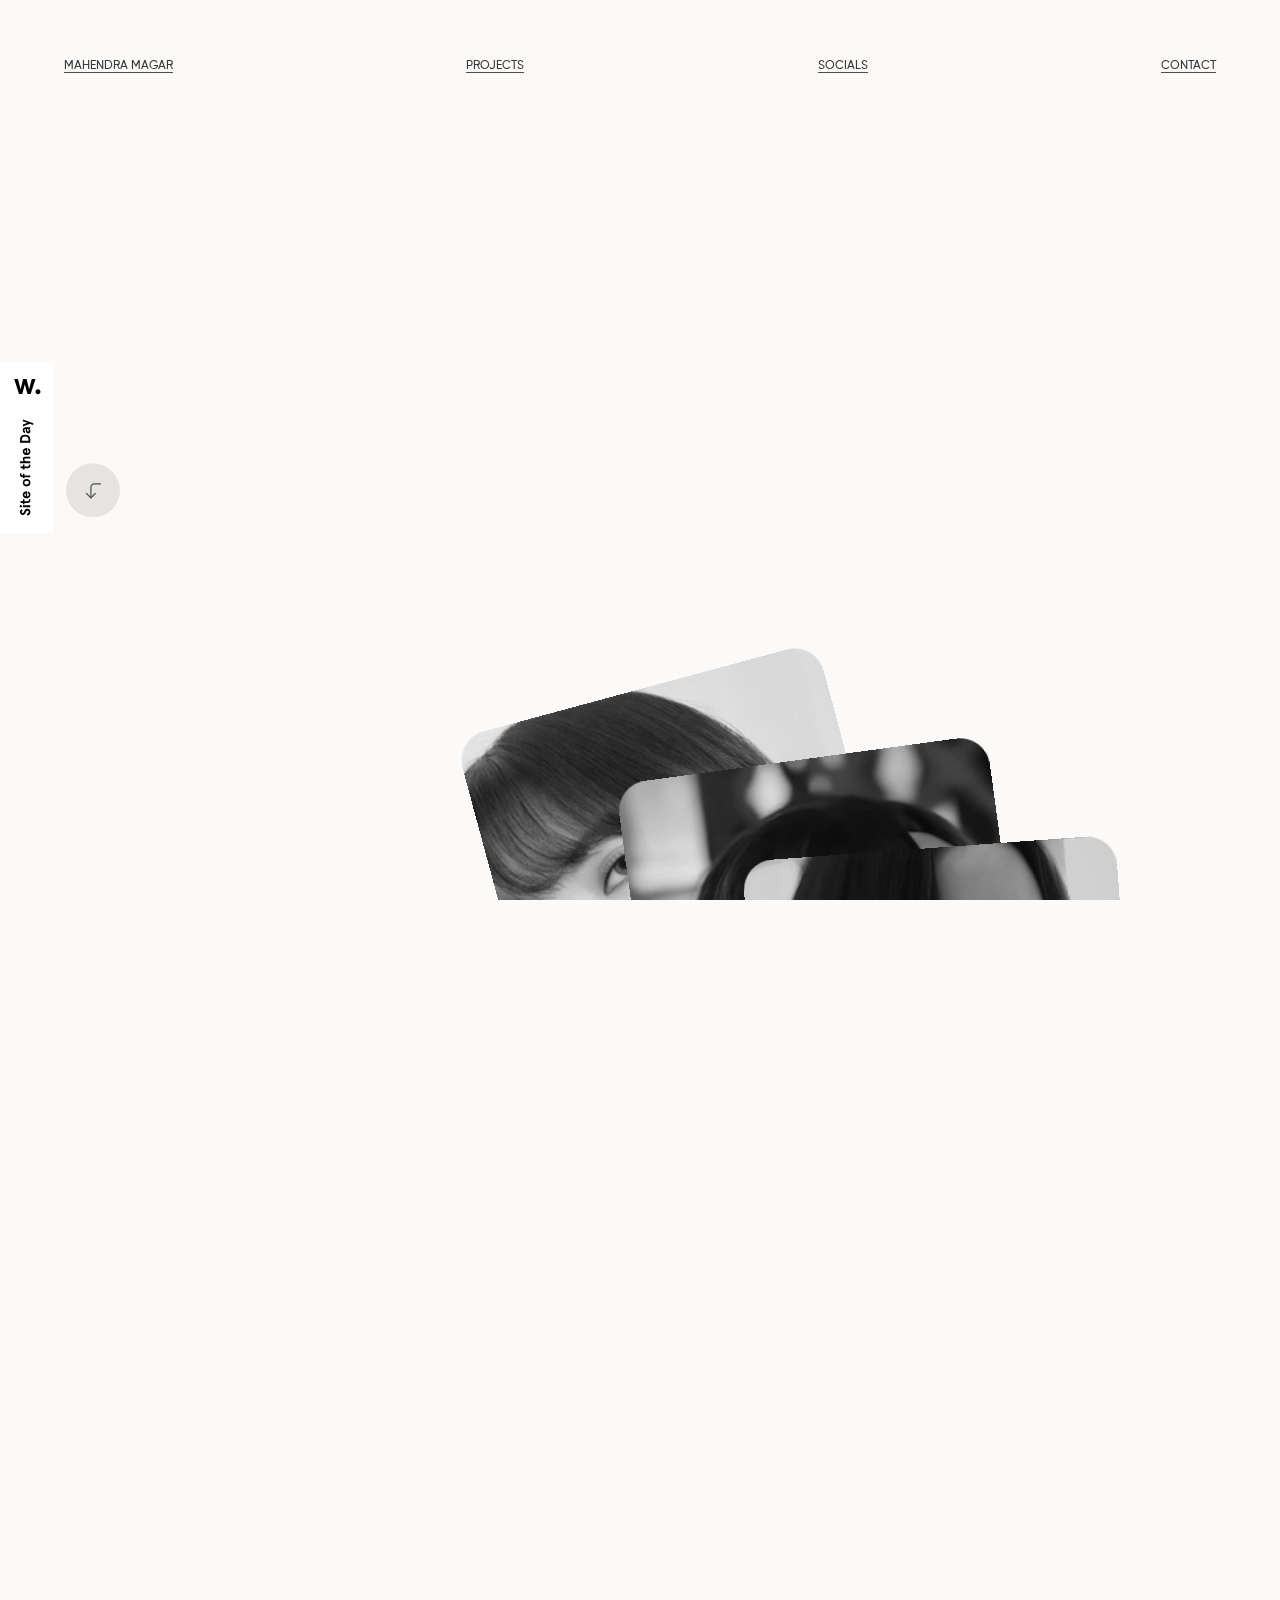
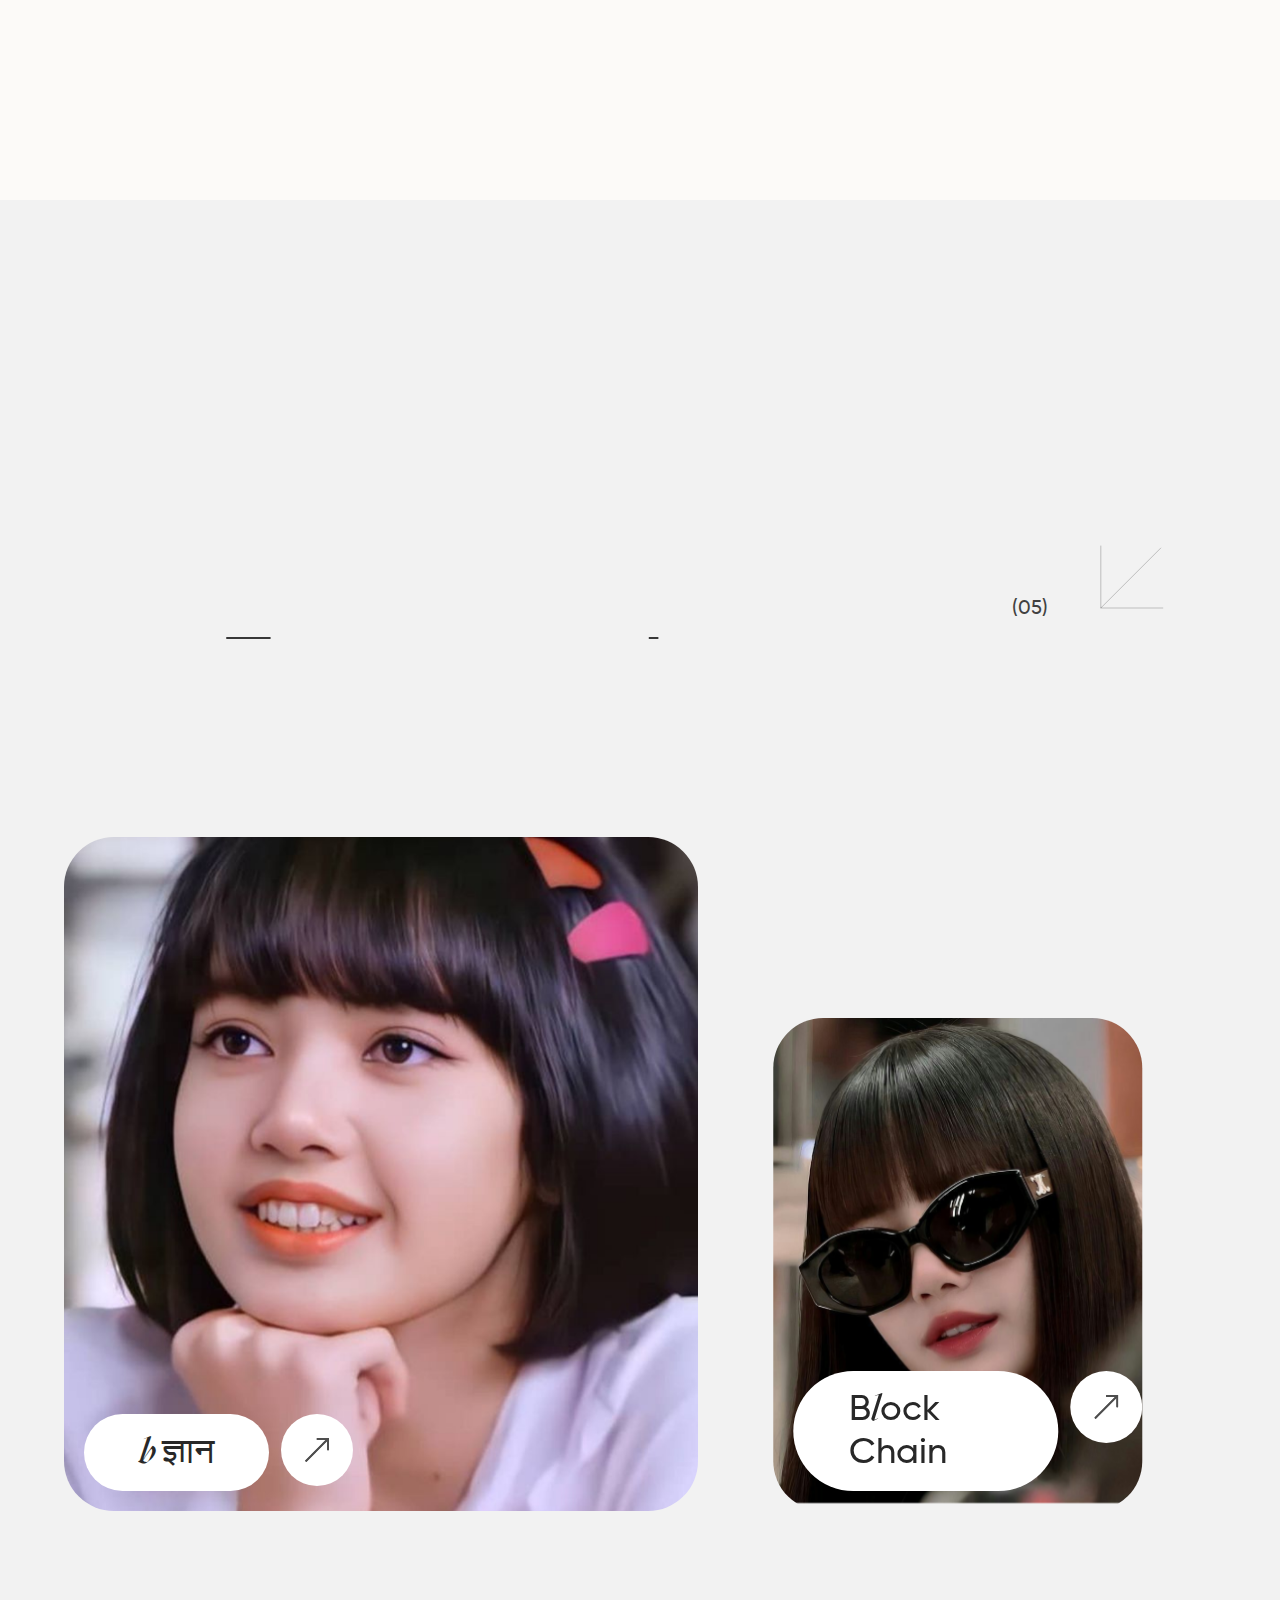
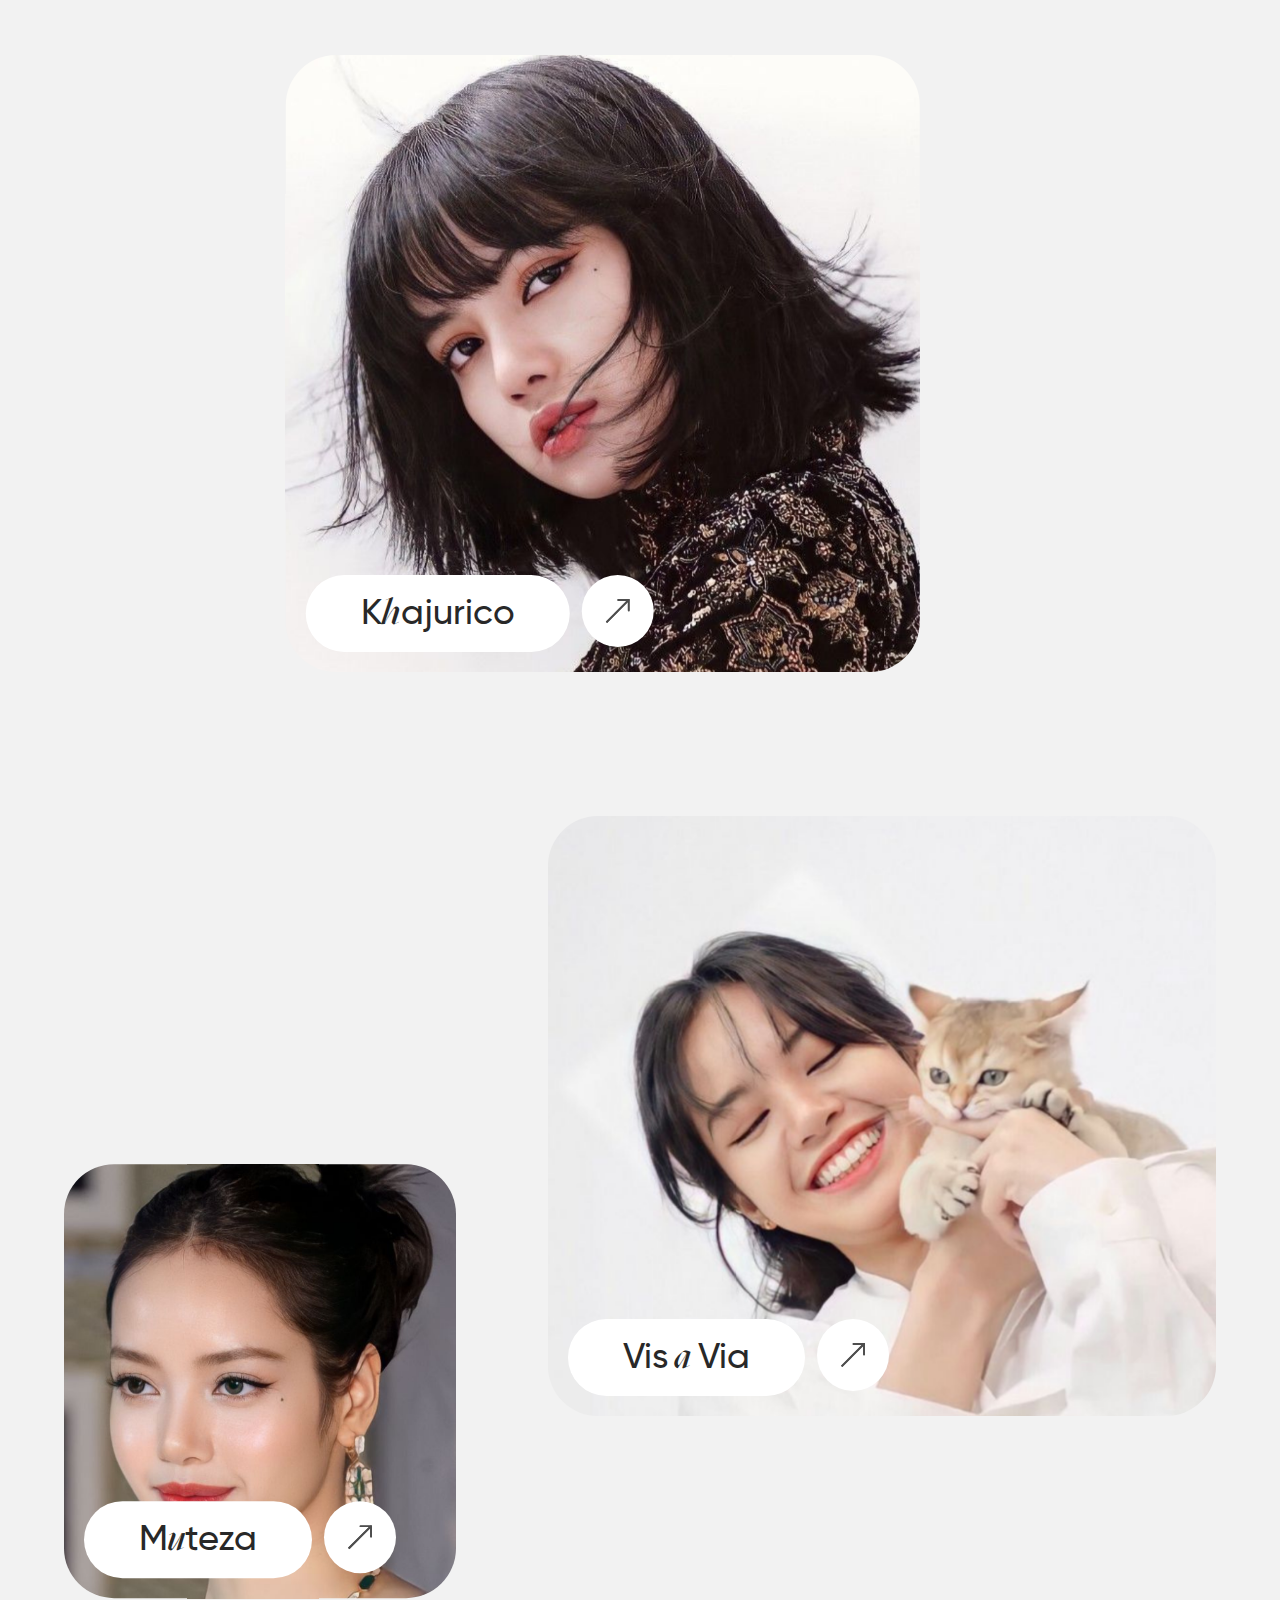
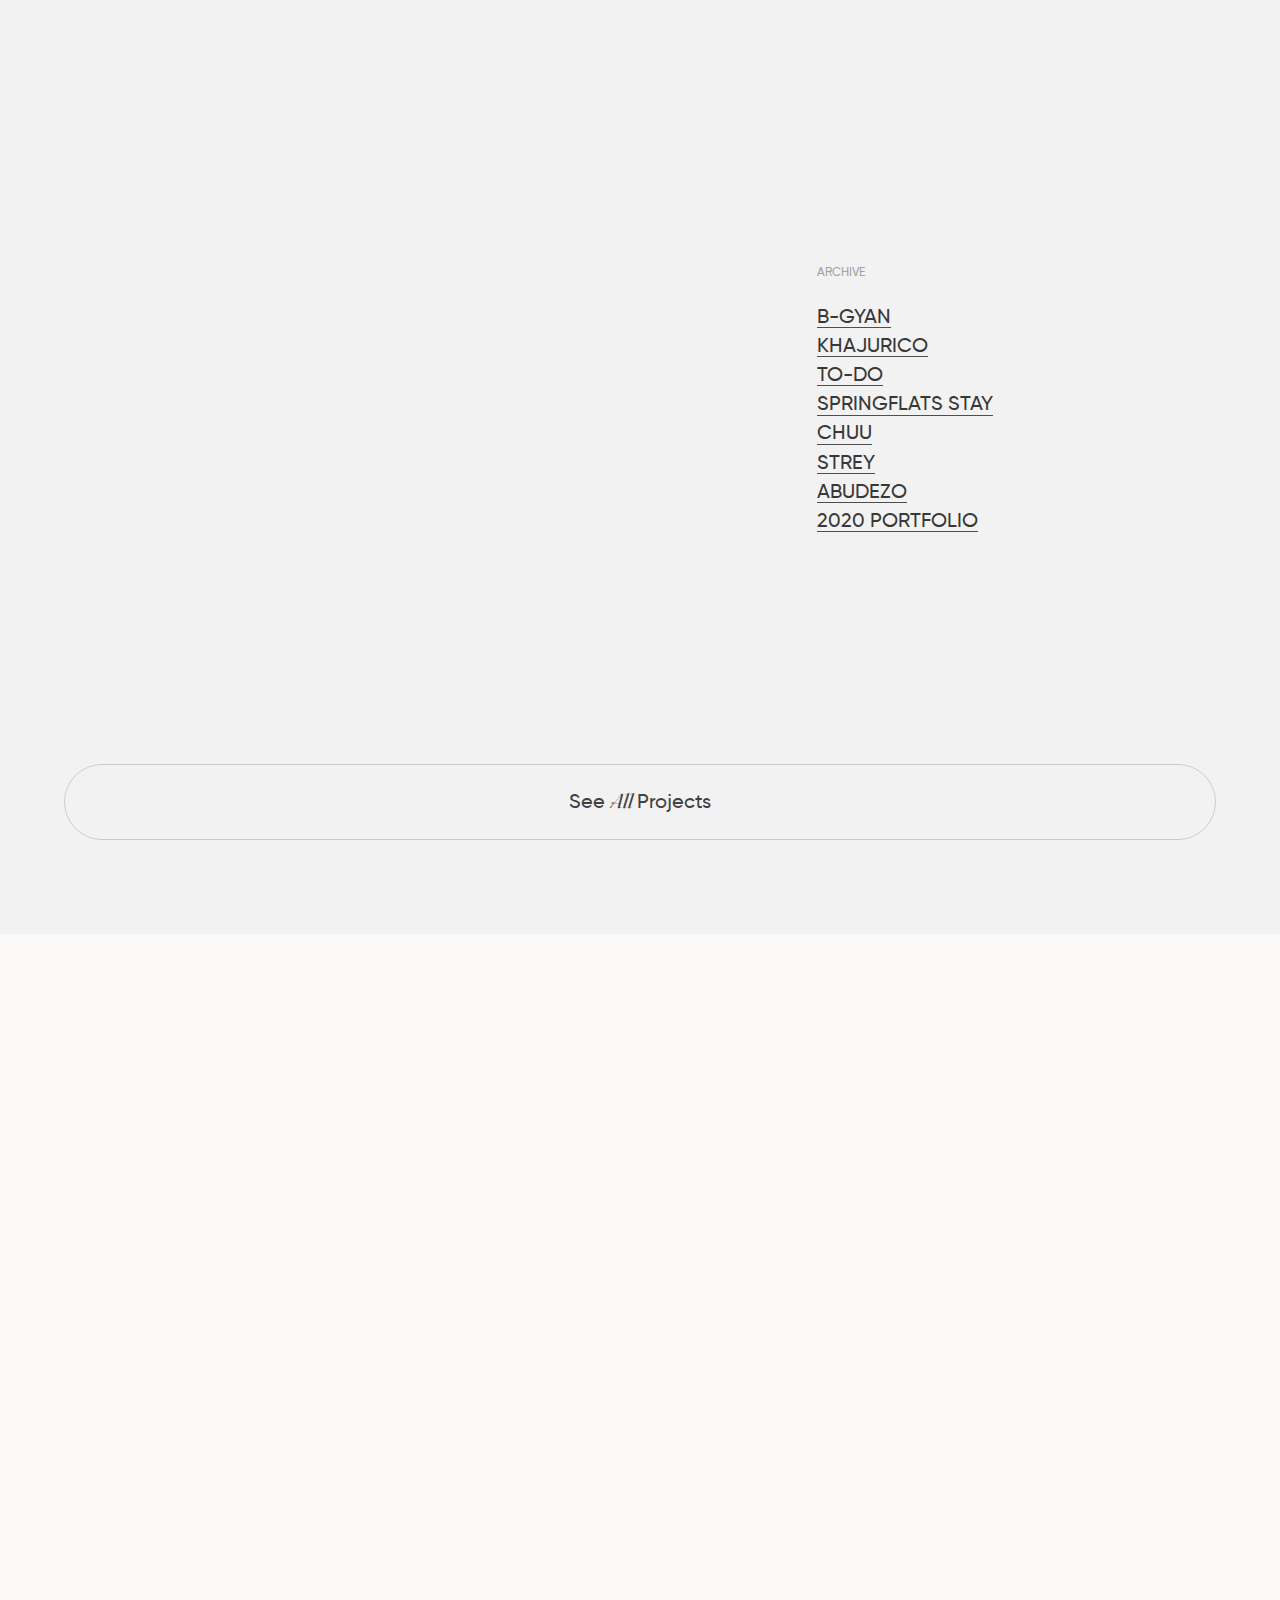
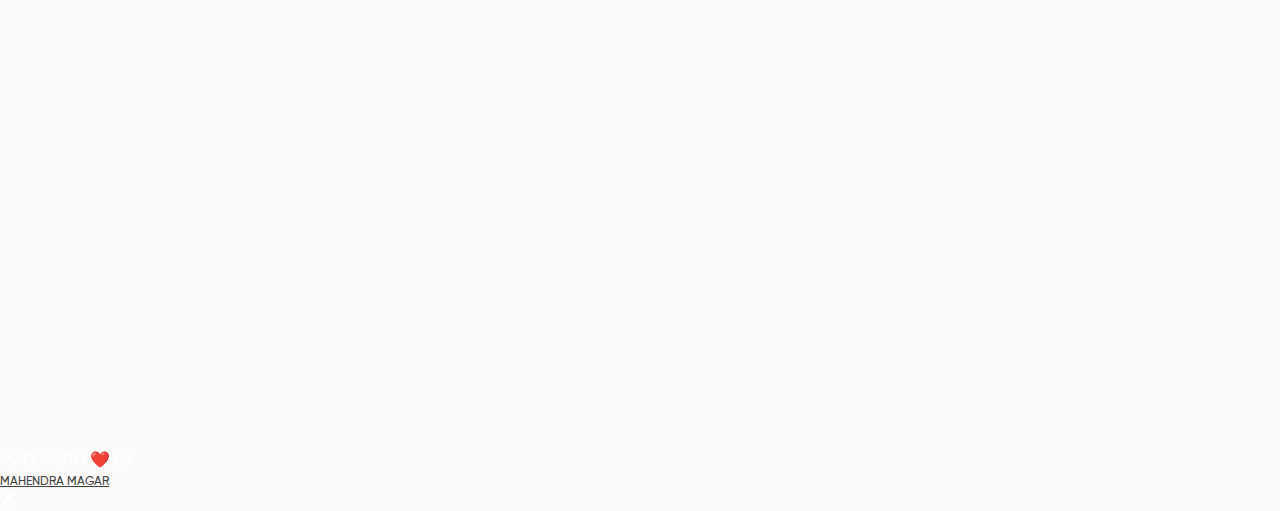
==== commit 0c768d37: "Project hover image" ====
--- a/index.html
+++ b/index.html
@@ -151,11 +151,11 @@
                         </div> <svg class="o-ui-arrow" width="64" height="64" viewbox="0 0 64 64" fill="none" xmlns="http://www.w3.org/2000/svg"> <path d="M3.10162 3.10156L62.9999 62.9999" stroke-linecap="round" stroke-linejoin="round"></path> <path d="M63 1.00001L63 63L0.999989 63" stroke-linecap="round" stroke-linejoin="round"></path> </svg>                        </div>
                     <div class="c-projects__wrap">
                         <div class="c-project__row">
-                            <div class="c-project js-project u-width-1"> <a href="https://www.behance.net/gallery/150654767/AeiZei" target="_blank"> <img data-scroll="" data-scroll-speed="-1" src="Image/aeizei.7edf201c.png" alt="Project: Muteza"> <div class="c-project-info"> <p>YEAR: 2020</p> <p>ROLE: UI/UX AND FRONT-END DEV</p> <div class="c-project-cta"> <p>Ae<span class="o-accent">i</span>zei</p> <div class="c-prj-btn js-tab-arrow"> <svg id="arrow" xmlns="http://www.w3.org/2000/svg" viewbox="0 0 9.56 9.56"> <line id="line1" x1="0.27" y1="9.29" x2="9.18" y2="0.38" fill="#4e4e4e" stroke="#4e4e4e" stroke-miterlimit="10" stroke-width="0.75"></line> <line id="line2" x1="0.27" y1="9.29" x2="9.18" y2="0.38" fill="#4e4e4e" stroke="#4e4e4e" stroke-miterlimit="10" stroke-width="0.75"></line> <polyline id="arrow-head-1" points="5.01 0.38 9.18 0.38 9.18 4.55" fill="none" stroke="#4e4e4e" stroke-linecap="round" stroke-miterlimit="10" stroke-width="0.75"></polyline> <polyline id="arrow-head-2" points="5.01 0.38 9.18 0.38 9.18 4.55" fill="none" stroke="#4e4e4e" stroke-linecap="round" stroke-miterlimit="10" stroke-width="0.75"></polyline> </svg> </div> </div> </div> </a>                                </div>
-                            <div class="c-project js-project u-width-2"> <a href="https://www.display.care/?ref=abhishek" target="_blank"> <img data-scroll="" data-scroll-speed="-1" src="Image/display.835f9d62.png" alt="Project: Display"> <div class="c-project-info"> <p>YEAR: 2021</p> <p>ROLE: UI/UX, BRANDING</p> <div class="c-project-cta"> <p>D<span class="o-accent">i</span>splay</p> <div class="c-prj-btn js-tab-arrow"> <svg id="arrow" xmlns="http://www.w3.org/2000/svg" viewbox="0 0 9.56 9.56"> <line id="line1" x1="0.27" y1="9.29" x2="9.18" y2="0.38" fill="#4e4e4e" stroke="#4e4e4e" stroke-miterlimit="10" stroke-width="0.75"></line> <line id="line2" x1="0.27" y1="9.29" x2="9.18" y2="0.38" fill="#4e4e4e" stroke="#4e4e4e" stroke-miterlimit="10" stroke-width="0.75"></line> <polyline id="arrow-head-1" points="5.01 0.38 9.18 0.38 9.18 4.55" fill="none" stroke="#4e4e4e" stroke-linecap="round" stroke-miterlimit="10" stroke-width="0.75"></polyline> <polyline id="arrow-head-2" points="5.01 0.38 9.18 0.38 9.18 4.55" fill="none" stroke="#4e4e4e" stroke-linecap="round" stroke-miterlimit="10" stroke-width="0.75"></polyline> </svg> </div> </div> </div> </a>                                </div>
+                            <div class="c-project js-project u-width-1"> <a href="https://www.behance.net/gallery/150654767/AeiZei" target="_blank"> <img data-scroll="" data-scroll-speed="-1" src="Image/aeizei.7edf201c.png" alt="Project: Muteza"> <div class="c-project-info"> <p>YEAR: 2023</p> <p>ROLE: UI/UX</p> <div class="c-project-cta"> <p><span class="o-accent">b </span>ज्ञान</p> <div class="c-prj-btn js-tab-arrow"> <svg id="arrow" xmlns="http://www.w3.org/2000/svg" viewbox="0 0 9.56 9.56"> <line id="line1" x1="0.27" y1="9.29" x2="9.18" y2="0.38" fill="#4e4e4e" stroke="#4e4e4e" stroke-miterlimit="10" stroke-width="0.75"></line> <line id="line2" x1="0.27" y1="9.29" x2="9.18" y2="0.38" fill="#4e4e4e" stroke="#4e4e4e" stroke-miterlimit="10" stroke-width="0.75"></line> <polyline id="arrow-head-1" points="5.01 0.38 9.18 0.38 9.18 4.55" fill="none" stroke="#4e4e4e" stroke-linecap="round" stroke-miterlimit="10" stroke-width="0.75"></polyline> <polyline id="arrow-head-2" points="5.01 0.38 9.18 0.38 9.18 4.55" fill="none" stroke="#4e4e4e" stroke-linecap="round" stroke-miterlimit="10" stroke-width="0.75"></polyline> </svg> </div> </div> </div> </a>                                </div>
+                            <div class="c-project js-project u-width-2"> <a href="https://www.display.care/?ref=abhishek" target="_blank"> <img data-scroll="" data-scroll-speed="-1" src="Image/display.835f9d62.png" alt="Project: Display"> <div class="c-project-info"> <p>YEAR: 2023</p> <p>ROLE: UI/UX, BRANDING</p> <div class="c-project-cta"> <p>B<span class="o-accent">l</span>ock Chain</p> <div class="c-prj-btn js-tab-arrow"> <svg id="arrow" xmlns="http://www.w3.org/2000/svg" viewbox="0 0 9.56 9.56"> <line id="line1" x1="0.27" y1="9.29" x2="9.18" y2="0.38" fill="#4e4e4e" stroke="#4e4e4e" stroke-miterlimit="10" stroke-width="0.75"></line> <line id="line2" x1="0.27" y1="9.29" x2="9.18" y2="0.38" fill="#4e4e4e" stroke="#4e4e4e" stroke-miterlimit="10" stroke-width="0.75"></line> <polyline id="arrow-head-1" points="5.01 0.38 9.18 0.38 9.18 4.55" fill="none" stroke="#4e4e4e" stroke-linecap="round" stroke-miterlimit="10" stroke-width="0.75"></polyline> <polyline id="arrow-head-2" points="5.01 0.38 9.18 0.38 9.18 4.55" fill="none" stroke="#4e4e4e" stroke-linecap="round" stroke-miterlimit="10" stroke-width="0.75"></polyline> </svg> </div> </div> </div> </a>                                </div>
                         </div>
                         <div class="c-project__row">
-                            <div class="c-project js-project u-width-3"> <a href="https://www.behance.net/gallery/126971133/Quiave-Design-Studio" target="_blank"> <img data-scroll="" data-scroll-speed="-1" src="Image/quaive.6fc624fe.png" alt="Project: Quaive Agency"> <div class="c-project-info"> <p>YEAR: 2021</p> <p>ROLE: UI/UX AND FULL STACK DEV</p> <div class="c-project-cta"> <p>Q<span class="o-accent">u</span>aive</p> <div class="c-prj-btn js-tab-arrow"> <svg id="arrow" xmlns="http://www.w3.org/2000/svg" viewbox="0 0 9.56 9.56"> <line id="line1" x1="0.27" y1="9.29" x2="9.18" y2="0.38" fill="#4e4e4e" stroke="#4e4e4e" stroke-miterlimit="10" stroke-width="0.75"></line> <line id="line2" x1="0.27" y1="9.29" x2="9.18" y2="0.38" fill="#4e4e4e" stroke="#4e4e4e" stroke-miterlimit="10" stroke-width="0.75"></line> <polyline id="arrow-head-1" points="5.01 0.38 9.18 0.38 9.18 4.55" fill="none" stroke="#4e4e4e" stroke-linecap="round" stroke-miterlimit="10" stroke-width="0.75"></polyline> <polyline id="arrow-head-2" points="5.01 0.38 9.18 0.38 9.18 4.55" fill="none" stroke="#4e4e4e" stroke-linecap="round" stroke-miterlimit="10" stroke-width="0.75"></polyline> </svg> </div> </div> </div> </a>                                </div>
+                            <div class="c-project js-project u-width-3"> <a href="https://www.behance.net/gallery/126971133/Quiave-Design-Studio" target="_blank"> <img data-scroll="" data-scroll-speed="-1" src="Image/quaive.6fc624fe.png" alt="Project: Quaive Agency"> <div class="c-project-info"> <p>YEAR: 2023</p> <p>ROLE: UI/UX</p> <div class="c-project-cta"> <p>K<span class="o-accent">h</span>ajurico</p> <div class="c-prj-btn js-tab-arrow"> <svg id="arrow" xmlns="http://www.w3.org/2000/svg" viewbox="0 0 9.56 9.56"> <line id="line1" x1="0.27" y1="9.29" x2="9.18" y2="0.38" fill="#4e4e4e" stroke="#4e4e4e" stroke-miterlimit="10" stroke-width="0.75"></line> <line id="line2" x1="0.27" y1="9.29" x2="9.18" y2="0.38" fill="#4e4e4e" stroke="#4e4e4e" stroke-miterlimit="10" stroke-width="0.75"></line> <polyline id="arrow-head-1" points="5.01 0.38 9.18 0.38 9.18 4.55" fill="none" stroke="#4e4e4e" stroke-linecap="round" stroke-miterlimit="10" stroke-width="0.75"></polyline> <polyline id="arrow-head-2" points="5.01 0.38 9.18 0.38 9.18 4.55" fill="none" stroke="#4e4e4e" stroke-linecap="round" stroke-miterlimit="10" stroke-width="0.75"></polyline> </svg> </div> </div> </div> </a>                                </div>
                         </div>
                         <div class="c-project__row">
                             <div class="c-project js-project u-width-4"> <a href="https://www.behance.net/gallery/98924861/Atolla-Website-Redesign-Muteza-Case-study" target="_blank"> <img data-scroll="" data-scroll-speed="-.8" src="Image/muteza.4faa619b.png" alt="Project: Muteza"> <div class="c-project-info"> <p>YEAR: 2021</p> <p>ROLE: UI/UX AND FRONT-END DEV</p> <div class="c-project-cta"> <p>M<span class="o-accent">u</span>teza</p> <div class="c-prj-btn js-tab-arrow"> <svg id="arrow" xmlns="http://www.w3.org/2000/svg" viewbox="0 0 9.56 9.56"> <line id="line1" x1="0.27" y1="9.29" x2="9.18" y2="0.38" fill="#4e4e4e" stroke="#4e4e4e" stroke-miterlimit="10" stroke-width="0.75"></line> <line id="line2" x1="0.27" y1="9.29" x2="9.18" y2="0.38" fill="#4e4e4e" stroke="#4e4e4e" stroke-miterlimit="10" stroke-width="0.75"></line> <polyline id="arrow-head-1" points="5.01 0.38 9.18 0.38 9.18 4.55" fill="none" stroke="#4e4e4e" stroke-linecap="round" stroke-miterlimit="10" stroke-width="0.75"></polyline> <polyline id="arrow-head-2" points="5.01 0.38 9.18 0.38 9.18 4.55" fill="none" stroke="#4e4e4e" stroke-linecap="round" stroke-miterlimit="10" stroke-width="0.75"></polyline> </svg> </div> </div> </div> </a>                                </div>
@@ -163,9 +163,9 @@
                         </div>
                         <div class="c-archive"> <span class="o-title-small">ARCHIVE</span>
                             <ul>
-                                <li><a target="_blank" href="#">North of Zero</a></li>
-                                <li><a target="_blank" href="#">Pulse</a></li>
-                                <li><a target="_blank" href="#">Photo Folio</a></li>
+                                <li><a target="_blank" href="#">B-Gyan</a></li>
+                                <li><a target="_blank" href="#">Khajurico</a></li>
+                                <li><a target="_blank" href="#">To-Do</a></li>
                                 <li><a target="_blank" href="#">Springflats Stay</a></li>
                                 <li><a target="_blank" href="#">Chuu</a></li>
                                 <li><a target="_blank" href="#">Strey</a></li>
@@ -293,11 +293,13 @@
             <p>Technologies</p> <a href="https://github.com/locomotivemtl/locomotive-scroll">Locomotive Scroll,</a> <a href="https://highway.js.org/">Highway.js,</a> <a href="https://greensock.com/gsap/">GSAP</a> </div>
         <div style="--order:2">
             <p>Fonts</p> <a href="http://collletttivo.it/" class="o-accent">Mazius,</a> <a href="https://www.tinkov.info/">Gilroy</a> </div>
-        <div style="--order:3">
-            <p>Made with 💗 By</p> <a href="https://mahendramagar.com.np">Mahendra Magar</a> </div>
+            <div style="--order:3"></div>
+            <p>inspired form</p> <a href="https://abhishekjha.me/">Abhishek Jha</a> </div>
+            <div style="--order:4">
+            <p>Made with ❤️ By</p> <a href="https://mahendramagar.com.np">Mahendra Magar</a> </div>
         <div style="--order:4;cursor:pointer"> <img src="close.e11d51cb.svg" alt="close"> </div>
     </div>
-    <div class="c-cate"> <img src="cate1.012f66c0.png" alt="May I have your attention?">
+    <div class="c-cate"> <img src="cate1.012f66c0.png"alt="May I have your attention?">
         <div> <button>Yes</button> <button>No</button> </div>
     </div>
     <div class="c-overlay" id="js-overlay"></div>
@@ -311,8 +313,8 @@
         </div>
         <form name="export" method="POST" id="contact">
             <div class="c-slider" id="js-slider">
-                <div class="--welcome c-message"> <span>🙋‍♂️</span>
-                    <h1 class="js-split">Hi There!</h1>
+                <div class="--welcome c-message"> <span>🙏</span>
+                    <h1 class="js-split">Namaste!</h1>
                     <p class="js-split">Glad to see you here, Would love to know some things about the project.</p>
                     <p class="js-split">Let's Go!</p> <img src="ui-arrow-desktop.02091565.svg" alt=">"> </div>
                 <div class="c-query">
@@ -396,7 +398,7 @@
         </div>
     </div>
     <div id="awwwards" style="position:fixed;z-index:999;transform:translateY(-50%);top:50%;left:0"><a href="https://www.awwwards.com/sites/abhishek-jha-portfolio-2022" target="_blank"><svg width="53.08" height="171.358"><path class="js-color-bg" fill="white" d="M0 0h53.08v171.358H0z"></path><g class="js-color-text" fill="black"><path d="M30.016 151.575a3.599 3.599 0 0 1-2.484 1.878l-.965-1.535c.623-.155 1.126-.401 1.506-.737.38-.337.57-.768.57-1.293 0-.4-.101-.722-.301-.966-.199-.242-.504-.365-.912-.365-.254 0-.478.083-.674.249a2.423 2.423 0 0 0-.511.62c-.146.249-.331.603-.556 1.061l-.204.424c-.293.584-.66 1.052-1.104 1.403-.443.351-1.011.525-1.703.525-.516 0-.983-.119-1.402-.357-.42-.239-.748-.575-.986-1.009s-.357-.929-.357-1.483c0-1.413.619-2.378 1.855-2.895l.979 1.535c-.721.253-1.082.706-1.082 1.359 0 .282.09.526.271.73.182.205.402.308.665.308s.495-.091.694-.271a2.51 2.51 0 0 0 .512-.657c.141-.258.324-.631.548-1.118.224-.478.454-.879.687-1.206a2.76 2.76 0 0 1 .914-.803c.375-.211.83-.315 1.367-.315.613 0 1.152.139 1.614.417.463.278.819.665 1.067 1.162s.373 1.062.373 1.695a3.545 3.545 0 0 1-.381 1.644M21.627 145.02a1.13 1.13 0 0 1-.833.336c-.332 0-.61-.111-.834-.336s-.336-.502-.336-.833c0-.332.112-.608.336-.833s.502-.337.834-.337c.331 0 .608.112.833.337s.336.501.336.833c0 .331-.111.608-.336.833m1.285-1.74h7.367v1.812h-7.367v-1.812zM29.709 140.226c-.458.479-1.135.716-2.031.716h-3.216v1.141h-1.55v-1.141H21.07l-1.139-1.812h2.98v-1.945h1.55v1.945h3.187c.438 0 .748-.081.928-.242.181-.16.27-.402.27-.723 0-.244-.057-.479-.175-.702l1.462-.424c.176.38.264.779.264 1.198-.001.849-.23 1.511-.688 1.989M29.833 134.72a3.333 3.333 0 0 1-1.433 1.169c-.579.249-1.182.373-1.805.373s-1.225-.124-1.805-.373a3.347 3.347 0 0 1-1.434-1.169c-.375-.531-.563-1.196-.563-1.995 0-.77.184-1.413.549-1.93a3.282 3.282 0 0 1 1.381-1.14 4.239 4.239 0 0 1 1.711-.365h.746v5.072a1.796 1.796 0 0 0 1.168-.49c.332-.307.496-.724.496-1.249 0-.41-.092-.753-.277-1.031-.185-.277-.473-.528-.862-.753l.542-1.462c.691.303 1.223.724 1.592 1.265.371.541.557 1.235.557 2.083 0 .798-.188 1.463-.563 1.995m-4.085-3.574c-.41.088-.746.261-1.009.519s-.394.611-.394 1.06c0 .429.135.784.408 1.067s.604.458.994.526v-3.172zM29.898 122.64c-.33.565-.783.996-1.359 1.294-.574.297-1.221.445-1.943.445-.721 0-1.369-.148-1.943-.445-.576-.298-1.029-.729-1.36-1.294s-.496-1.232-.496-2.002c0-.771.165-1.438.496-2.003a3.301 3.301 0 0 1 1.36-1.293c.574-.298 1.223-.446 1.943-.446.723 0 1.369.148 1.943.446a3.293 3.293 0 0 1 1.359 1.293c.332.564.497 1.232.497 2.003.001.769-.165 1.436-.497 2.002m-1.703-3.347c-.433-.331-.967-.497-1.6-.497s-1.167.166-1.602.497c-.433.33-.649.778-.649 1.345 0 .564.217 1.013.649 1.344.435.332.969.498 1.602.498s1.167-.166 1.6-.498c.435-.331.65-.779.65-1.344.001-.567-.215-1.015-.65-1.345M24.462 115.16v.936h-1.55v-.936h-.381c-.866 0-1.516-.227-1.95-.68-.433-.453-.649-1.074-.649-1.863 0-.556.096-1.014.291-1.374l1.463.396a2.238 2.238 0 0 0-.205.876c0 .556.307.834.92.834h.512v-1.55h1.55v1.55h5.817v1.812h-5.818zM29.709 105.543c-.458.479-1.135.717-2.031.717h-3.216v1.14h-1.55v-1.14H21.07l-1.139-1.813h2.98v-1.944h1.55v1.944h3.187c.438 0 .748-.081.928-.241.181-.16.27-.402.27-.724 0-.244-.057-.478-.175-.702l1.462-.424c.176.38.264.78.264 1.199-.001.848-.23 1.51-.688 1.988M19.931 101.104v-1.812h4.166a2.805 2.805 0 0 1-.942-.973 2.622 2.622 0 0 1-.358-1.367c0-.711.188-1.271.562-1.681.376-.409.93-.614 1.66-.614h5.262v1.813H25.66c-.449 0-.779.09-.994.27-.215.181-.321.455-.321.826 0 .292.103.57.308.833.204.263.516.478.936.644.418.166.945.249 1.578.249h3.113v1.812H19.931zM29.833 91.469a3.333 3.333 0 0 1-1.433 1.169 4.545 4.545 0 0 1-3.61 0 3.345 3.345 0 0 1-1.433-1.169c-.375-.532-.563-1.197-.563-1.995 0-.771.184-1.413.549-1.93a3.284 3.284 0 0 1 1.381-1.141 4.239 4.239 0 0 1 1.711-.365h.746v5.072c.446-.02.838-.183 1.168-.49.332-.307.496-.724.496-1.249 0-.409-.092-.753-.277-1.03-.185-.278-.473-.529-.862-.753l.542-1.462c.691.302 1.223.724 1.592 1.265.371.541.557 1.234.557 2.083-.001.797-.189 1.463-.564 1.995m-4.085-3.574c-.41.088-.746.261-1.009.519-.263.259-.394.611-.394 1.061 0 .428.135.784.408 1.066s.604.458.994.526v-3.172zM20.047 80.572V77.37c0-.847.187-1.631.557-2.353.369-.721.938-1.303 1.703-1.746.764-.444 1.717-.665 2.857-.665 1.139 0 2.092.221 2.857.665.764.443 1.332 1.025 1.701 1.746.371.722.557 1.506.557 2.353v3.202H20.047zm8.478-2.601c0-.975-.251-1.791-.753-2.448-.501-.658-1.372-.987-2.608-.987-1.238 0-2.107.329-2.609.987-.502.657-.754 1.474-.754 2.448v.701h6.725v-.701zM29.812 70.685c-.39.419-.94.628-1.651.628-.731 0-1.315-.277-1.754-.833s-.658-1.306-.658-2.251v-1.286h-.321c-.36 0-.631.122-.812.365s-.271.551-.271.921c0 .633.282 1.059.849 1.271l-.352 1.535a2.326 2.326 0 0 1-1.484-.943c-.374-.512-.562-1.133-.562-1.863 0-.984.261-1.747.782-2.288.521-.54 1.289-.812 2.302-.812h4.399v1.492l-.936.19c.702.573 1.052 1.33 1.052 2.265.001.653-.194 1.19-.583 1.609m-1.382-3.246c-.277-.332-.645-.497-1.104-.497h-.146v1.213c0 .4.078.709.233.929.156.219.395.328.717.328a.655.655 0 0 0 .519-.227c.132-.151.197-.348.197-.592a1.742 1.742 0 0 0-.416-1.154M29.812 61.639l-6.9 2.674v-1.827l4.619-1.711-4.619-1.607v-1.813l10.349 3.801v1.754zM35.481 17.006l-4.782 14.969h-3.266l-2.584-9.682-2.584 9.682h-3.267l-4.783-14.969h3.713l2.674 10.275 2.525-10.275h3.444l2.525 10.275 2.674-10.275zM37.979 27.163c1.426 0 2.496 1.069 2.496 2.495 0 1.425-1.07 2.495-2.496 2.495s-2.494-1.07-2.494-2.495c-.001-1.426 1.068-2.495 2.494-2.495"></path></g></svg></a></div>
-    <script src="playbook.js"></script>
+    <script src="projects.js"></script>
 </body>
 
 </html>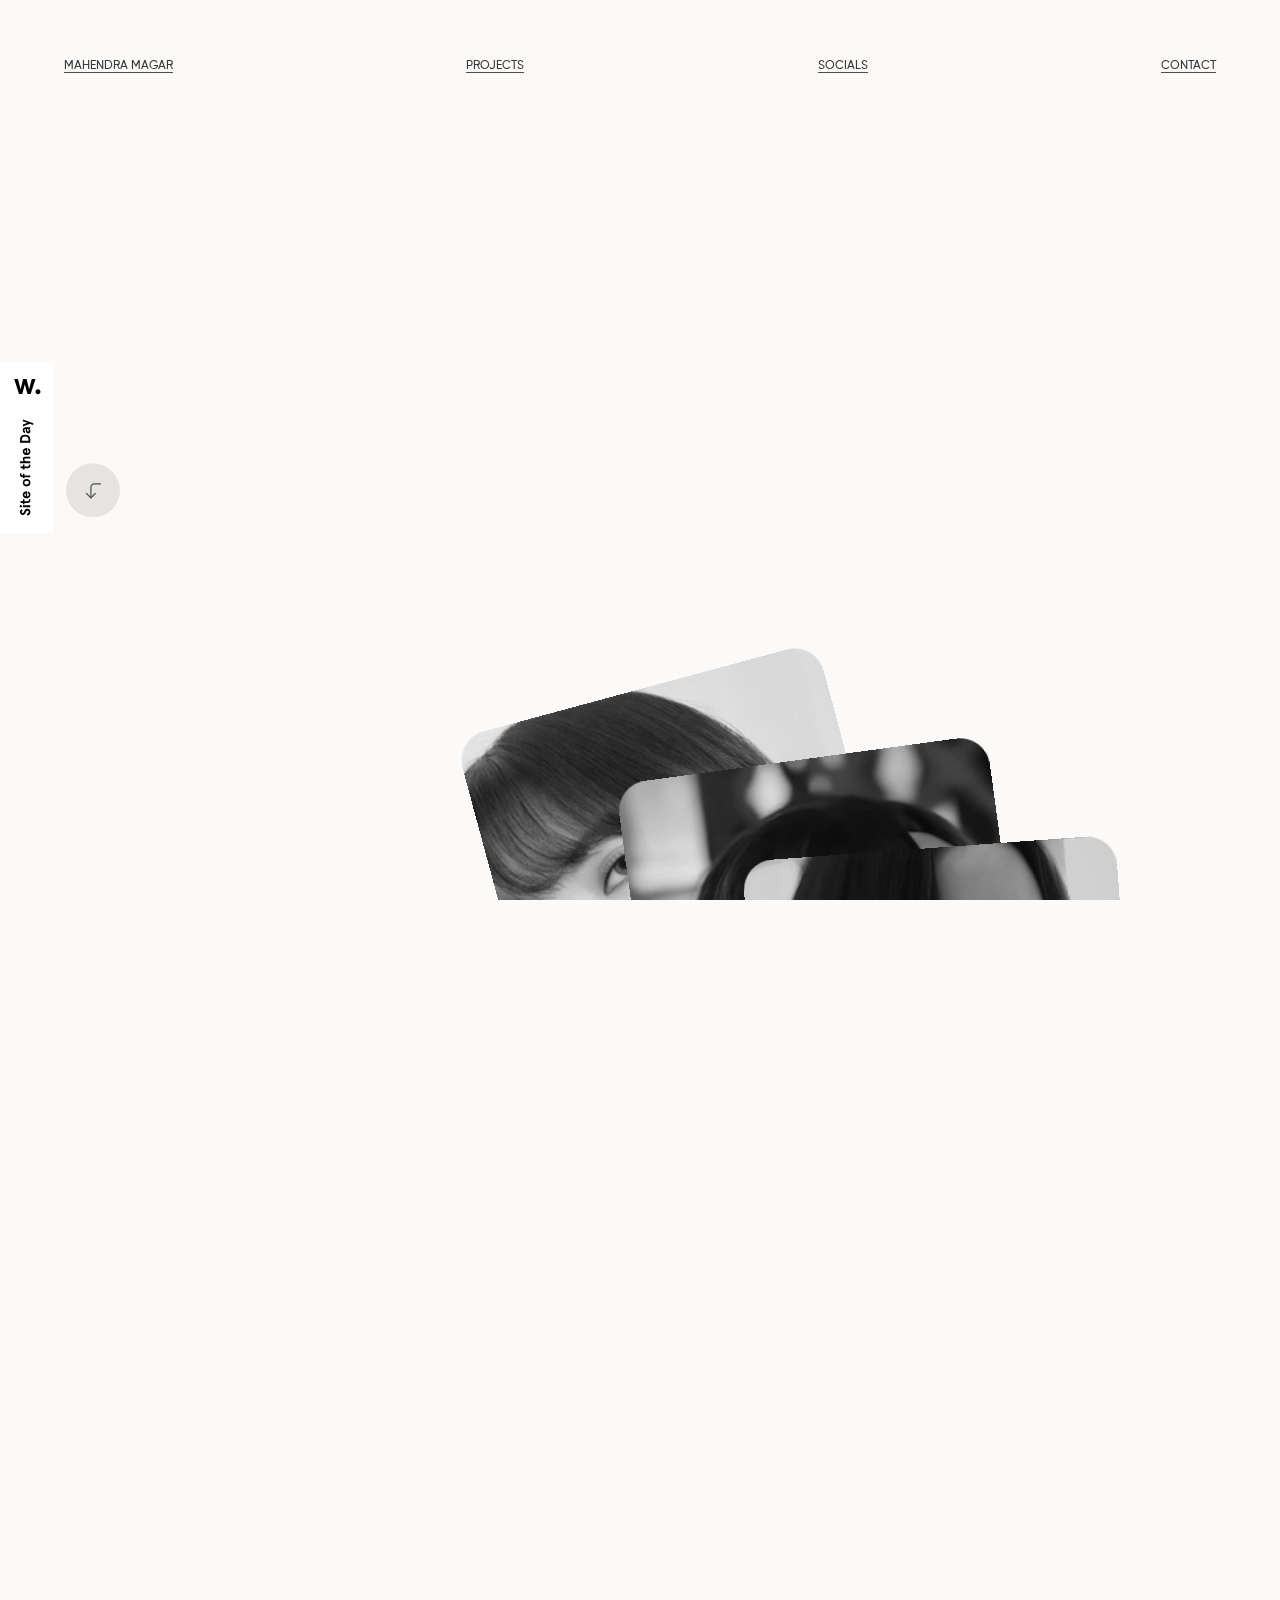
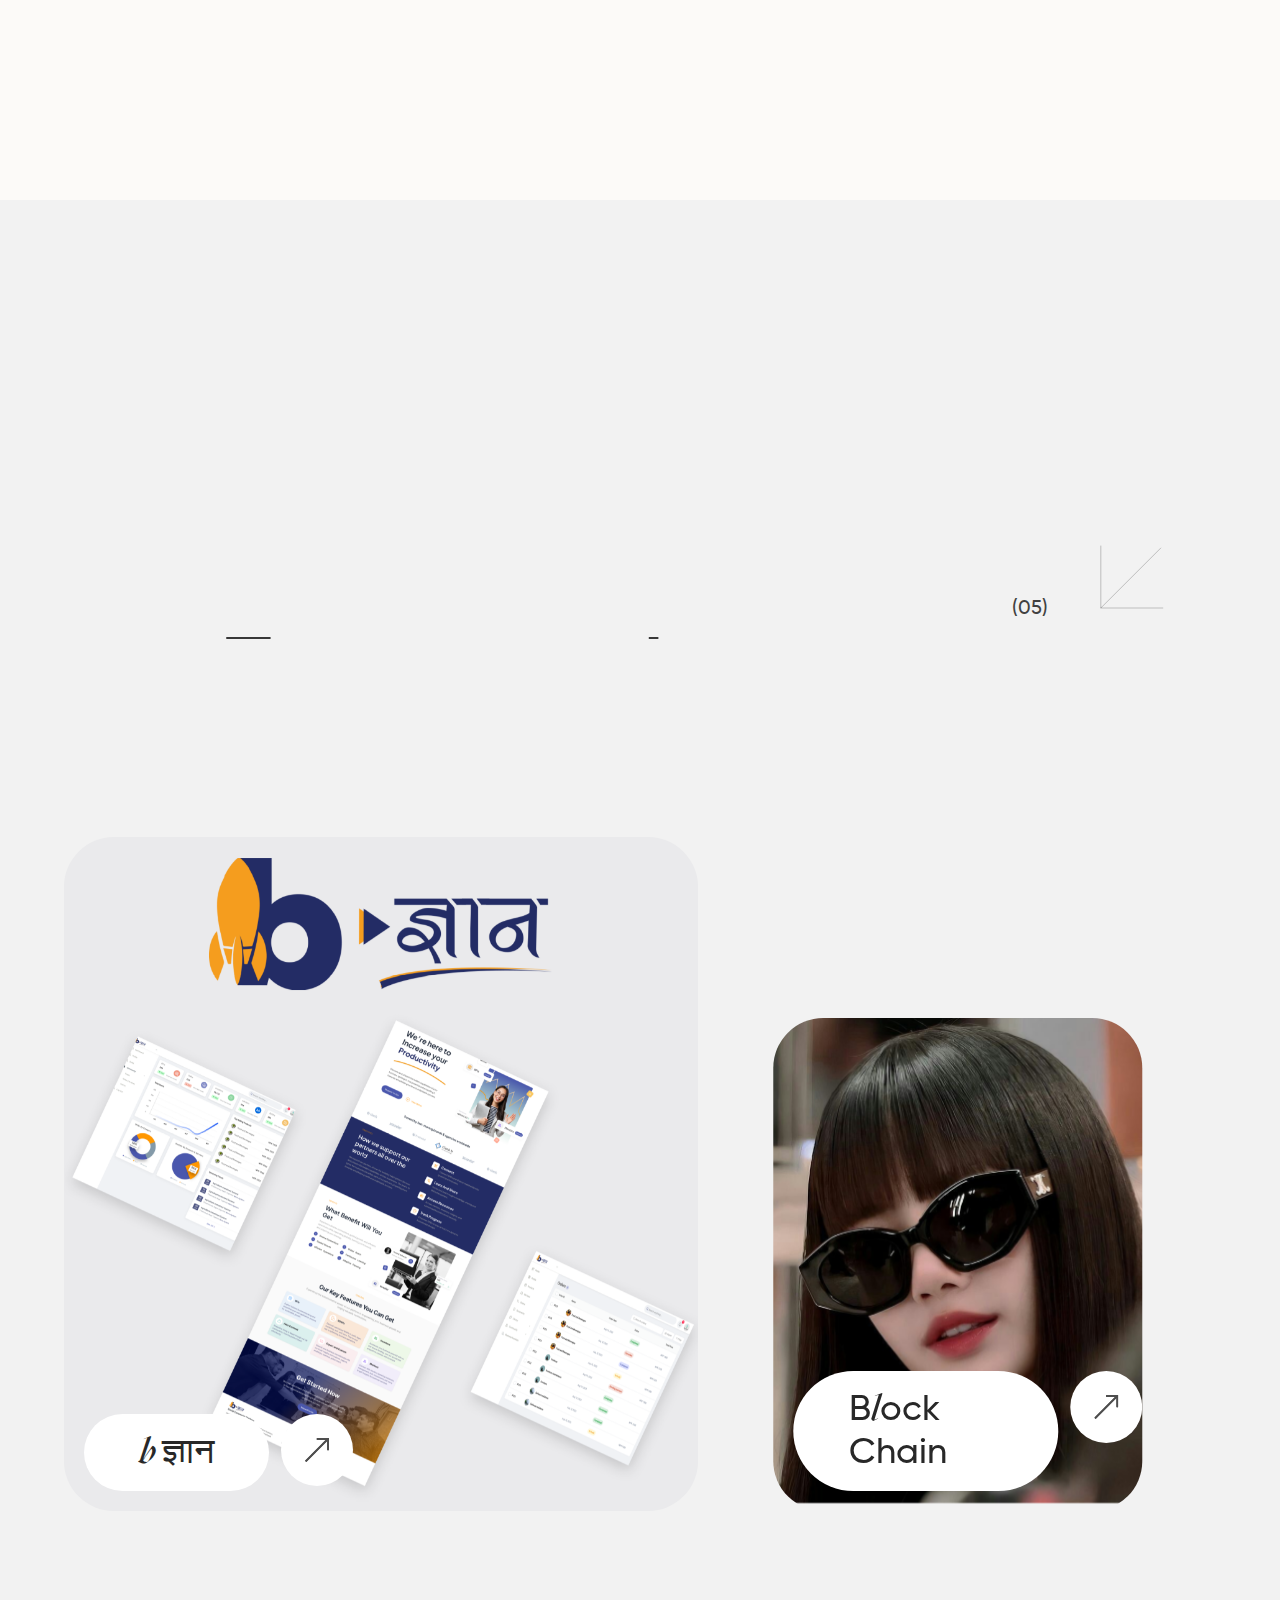
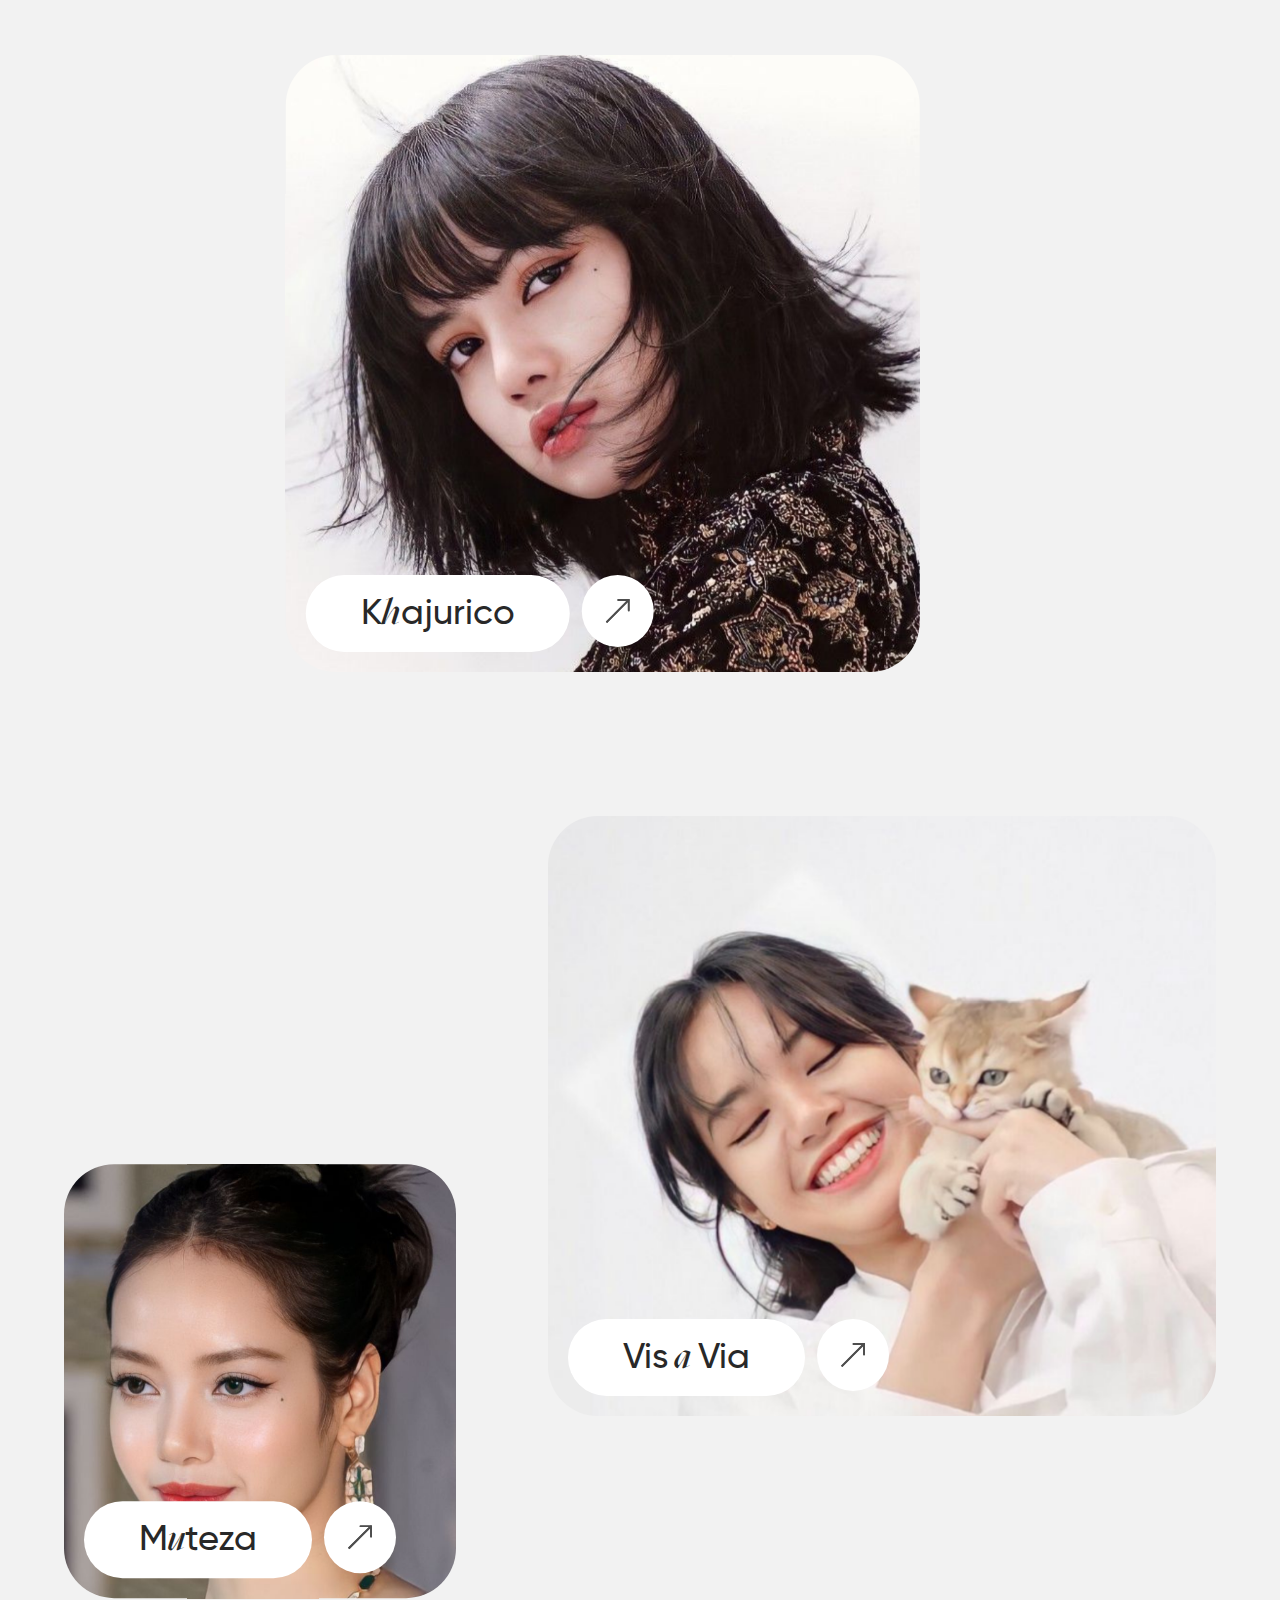
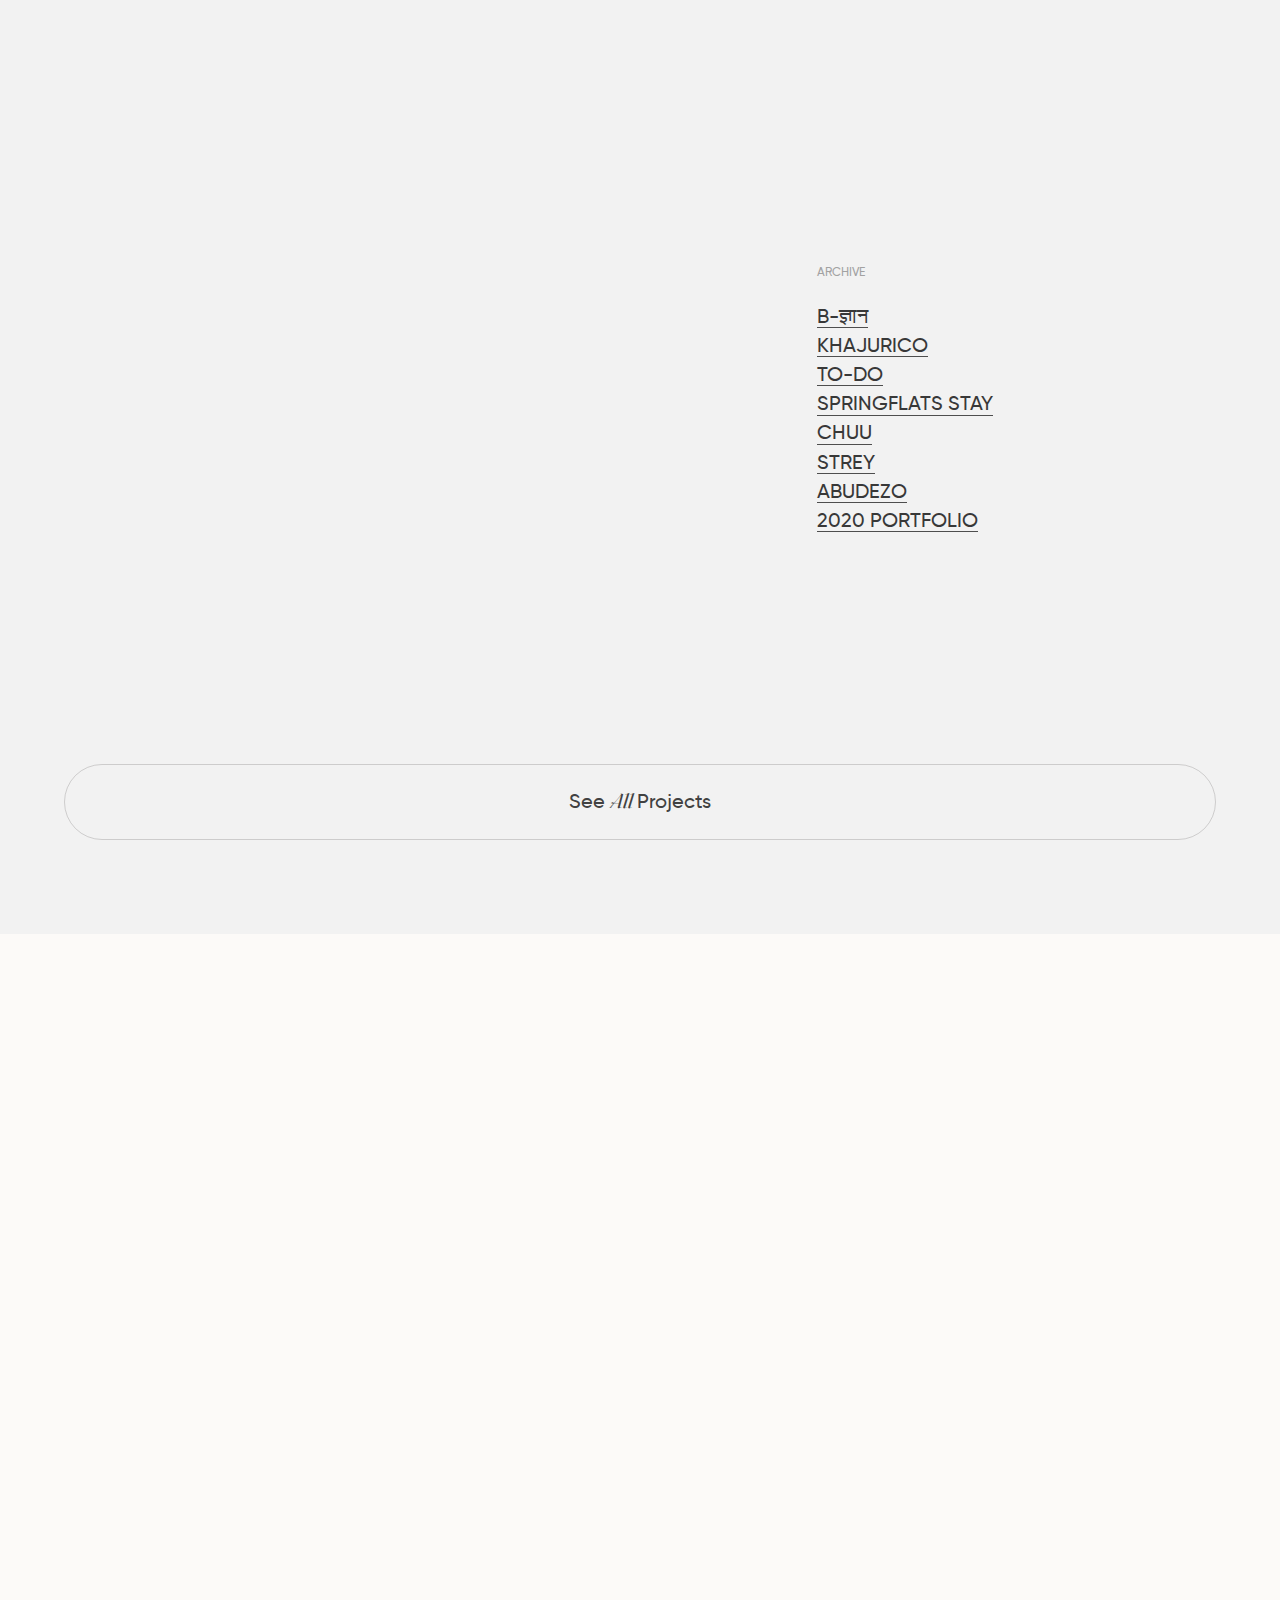
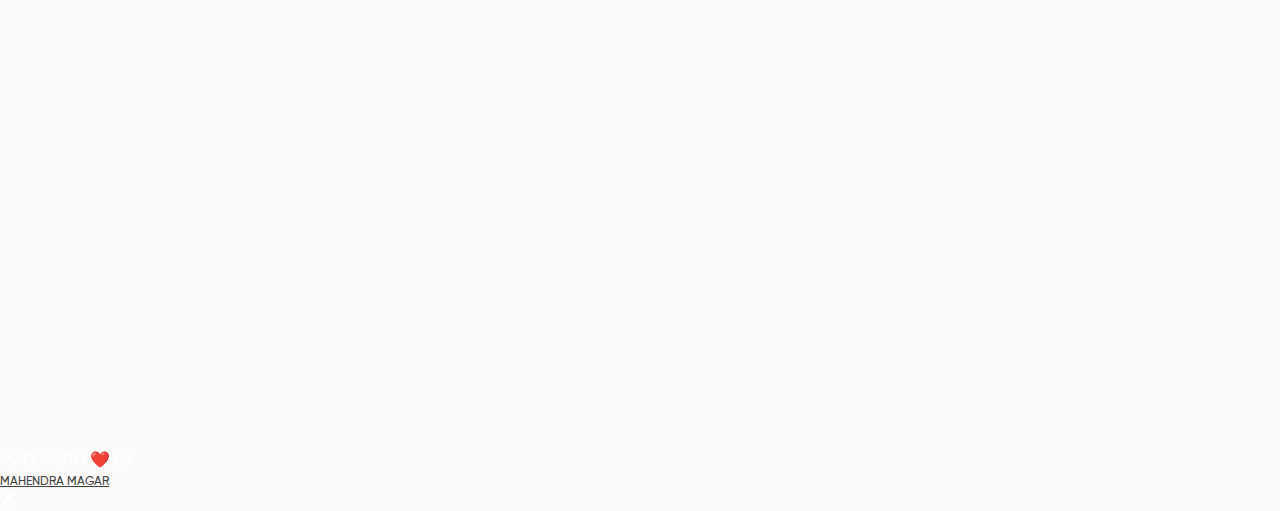
==== commit 58ffd045: "B-Gyan Project Update" ====
--- a/index.html
+++ b/index.html
@@ -151,19 +151,19 @@
                         </div> <svg class="o-ui-arrow" width="64" height="64" viewbox="0 0 64 64" fill="none" xmlns="http://www.w3.org/2000/svg"> <path d="M3.10162 3.10156L62.9999 62.9999" stroke-linecap="round" stroke-linejoin="round"></path> <path d="M63 1.00001L63 63L0.999989 63" stroke-linecap="round" stroke-linejoin="round"></path> </svg>                        </div>
                     <div class="c-projects__wrap">
                         <div class="c-project__row">
-                            <div class="c-project js-project u-width-1"> <a href="https://www.behance.net/gallery/150654767/AeiZei" target="_blank"> <img data-scroll="" data-scroll-speed="-1" src="Image/aeizei.7edf201c.png" alt="Project: Muteza"> <div class="c-project-info"> <p>YEAR: 2023</p> <p>ROLE: UI/UX</p> <div class="c-project-cta"> <p><span class="o-accent">b </span>ज्ञान</p> <div class="c-prj-btn js-tab-arrow"> <svg id="arrow" xmlns="http://www.w3.org/2000/svg" viewbox="0 0 9.56 9.56"> <line id="line1" x1="0.27" y1="9.29" x2="9.18" y2="0.38" fill="#4e4e4e" stroke="#4e4e4e" stroke-miterlimit="10" stroke-width="0.75"></line> <line id="line2" x1="0.27" y1="9.29" x2="9.18" y2="0.38" fill="#4e4e4e" stroke="#4e4e4e" stroke-miterlimit="10" stroke-width="0.75"></line> <polyline id="arrow-head-1" points="5.01 0.38 9.18 0.38 9.18 4.55" fill="none" stroke="#4e4e4e" stroke-linecap="round" stroke-miterlimit="10" stroke-width="0.75"></polyline> <polyline id="arrow-head-2" points="5.01 0.38 9.18 0.38 9.18 4.55" fill="none" stroke="#4e4e4e" stroke-linecap="round" stroke-miterlimit="10" stroke-width="0.75"></polyline> </svg> </div> </div> </div> </a>                                </div>
-                            <div class="c-project js-project u-width-2"> <a href="https://www.display.care/?ref=abhishek" target="_blank"> <img data-scroll="" data-scroll-speed="-1" src="Image/display.835f9d62.png" alt="Project: Display"> <div class="c-project-info"> <p>YEAR: 2023</p> <p>ROLE: UI/UX, BRANDING</p> <div class="c-project-cta"> <p>B<span class="o-accent">l</span>ock Chain</p> <div class="c-prj-btn js-tab-arrow"> <svg id="arrow" xmlns="http://www.w3.org/2000/svg" viewbox="0 0 9.56 9.56"> <line id="line1" x1="0.27" y1="9.29" x2="9.18" y2="0.38" fill="#4e4e4e" stroke="#4e4e4e" stroke-miterlimit="10" stroke-width="0.75"></line> <line id="line2" x1="0.27" y1="9.29" x2="9.18" y2="0.38" fill="#4e4e4e" stroke="#4e4e4e" stroke-miterlimit="10" stroke-width="0.75"></line> <polyline id="arrow-head-1" points="5.01 0.38 9.18 0.38 9.18 4.55" fill="none" stroke="#4e4e4e" stroke-linecap="round" stroke-miterlimit="10" stroke-width="0.75"></polyline> <polyline id="arrow-head-2" points="5.01 0.38 9.18 0.38 9.18 4.55" fill="none" stroke="#4e4e4e" stroke-linecap="round" stroke-miterlimit="10" stroke-width="0.75"></polyline> </svg> </div> </div> </div> </a>                                </div>
+                            <div class="c-project js-project u-width-1"> <a href="https://www.behance.net/gallery/181315381/b-" target="_blank"> <img data-scroll="" data-scroll-speed="-1" src="Image/aeizei.7edf201c.png" alt="Project: Muteza"> <div class="c-project-info"> <p>YEAR: 2023</p> <p>ROLE: UI/UX</p> <div class="c-project-cta"> <p><span class="o-accent">b </span>ज्ञान</p> <div class="c-prj-btn js-tab-arrow"> <svg id="arrow" xmlns="http://www.w3.org/2000/svg" viewbox="0 0 9.56 9.56"> <line id="line1" x1="0.27" y1="9.29" x2="9.18" y2="0.38" fill="#4e4e4e" stroke="#4e4e4e" stroke-miterlimit="10" stroke-width="0.75"></line> <line id="line2" x1="0.27" y1="9.29" x2="9.18" y2="0.38" fill="#4e4e4e" stroke="#4e4e4e" stroke-miterlimit="10" stroke-width="0.75"></line> <polyline id="arrow-head-1" points="5.01 0.38 9.18 0.38 9.18 4.55" fill="none" stroke="#4e4e4e" stroke-linecap="round" stroke-miterlimit="10" stroke-width="0.75"></polyline> <polyline id="arrow-head-2" points="5.01 0.38 9.18 0.38 9.18 4.55" fill="none" stroke="#4e4e4e" stroke-linecap="round" stroke-miterlimit="10" stroke-width="0.75"></polyline> </svg> </div> </div> </div> </a> </div>
+                            <div class="c-project js-project u-width-2"> <a href="https://www.display.care/?ref=abhishek" target="_blank"> <img data-scroll="" data-scroll-speed="-1" src="Image/display.835f9d62.png" alt="Project: Display"> <div class="c-project-info"> <p>YEAR: 2023</p> <p>ROLE: UI/UX, BRANDING</p> <div class="c-project-cta"> <p>B<span class="o-accent">l</span>ock Chain</p> <div class="c-prj-btn js-tab-arrow"> <svg id="arrow" xmlns="http://www.w3.org/2000/svg" viewbox="0 0 9.56 9.56"> <line id="line1" x1="0.27" y1="9.29" x2="9.18" y2="0.38" fill="#4e4e4e" stroke="#4e4e4e" stroke-miterlimit="10" stroke-width="0.75"></line> <line id="line2" x1="0.27" y1="9.29" x2="9.18" y2="0.38" fill="#4e4e4e" stroke="#4e4e4e" stroke-miterlimit="10" stroke-width="0.75"></line> <polyline id="arrow-head-1" points="5.01 0.38 9.18 0.38 9.18 4.55" fill="none" stroke="#4e4e4e" stroke-linecap="round" stroke-miterlimit="10" stroke-width="0.75"></polyline> <polyline id="arrow-head-2" points="5.01 0.38 9.18 0.38 9.18 4.55" fill="none" stroke="#4e4e4e" stroke-linecap="round" stroke-miterlimit="10" stroke-width="0.75"></polyline> </svg> </div> </div> </div> </a> </div>
                         </div>
                         <div class="c-project__row">
-                            <div class="c-project js-project u-width-3"> <a href="https://www.behance.net/gallery/126971133/Quiave-Design-Studio" target="_blank"> <img data-scroll="" data-scroll-speed="-1" src="Image/quaive.6fc624fe.png" alt="Project: Quaive Agency"> <div class="c-project-info"> <p>YEAR: 2023</p> <p>ROLE: UI/UX</p> <div class="c-project-cta"> <p>K<span class="o-accent">h</span>ajurico</p> <div class="c-prj-btn js-tab-arrow"> <svg id="arrow" xmlns="http://www.w3.org/2000/svg" viewbox="0 0 9.56 9.56"> <line id="line1" x1="0.27" y1="9.29" x2="9.18" y2="0.38" fill="#4e4e4e" stroke="#4e4e4e" stroke-miterlimit="10" stroke-width="0.75"></line> <line id="line2" x1="0.27" y1="9.29" x2="9.18" y2="0.38" fill="#4e4e4e" stroke="#4e4e4e" stroke-miterlimit="10" stroke-width="0.75"></line> <polyline id="arrow-head-1" points="5.01 0.38 9.18 0.38 9.18 4.55" fill="none" stroke="#4e4e4e" stroke-linecap="round" stroke-miterlimit="10" stroke-width="0.75"></polyline> <polyline id="arrow-head-2" points="5.01 0.38 9.18 0.38 9.18 4.55" fill="none" stroke="#4e4e4e" stroke-linecap="round" stroke-miterlimit="10" stroke-width="0.75"></polyline> </svg> </div> </div> </div> </a>                                </div>
+                            <div class="c-project js-project u-width-3"> <a href="https://www.behance.net/gallery/126971133/Quiave-Design-Studio" target="_blank"> <img data-scroll="" data-scroll-speed="-1" src="Image/quaive.6fc624fe.png" alt="Project: Quaive Agency"> <div class="c-project-info"> <p>YEAR: 2023</p> <p>ROLE: UI/UX</p> <div class="c-project-cta"> <p>K<span class="o-accent">h</span>ajurico</p> <div class="c-prj-btn js-tab-arrow"> <svg id="arrow" xmlns="http://www.w3.org/2000/svg" viewbox="0 0 9.56 9.56"> <line id="line1" x1="0.27" y1="9.29" x2="9.18" y2="0.38" fill="#4e4e4e" stroke="#4e4e4e" stroke-miterlimit="10" stroke-width="0.75"></line> <line id="line2" x1="0.27" y1="9.29" x2="9.18" y2="0.38" fill="#4e4e4e" stroke="#4e4e4e" stroke-miterlimit="10" stroke-width="0.75"></line> <polyline id="arrow-head-1" points="5.01 0.38 9.18 0.38 9.18 4.55" fill="none" stroke="#4e4e4e" stroke-linecap="round" stroke-miterlimit="10" stroke-width="0.75"></polyline> <polyline id="arrow-head-2" points="5.01 0.38 9.18 0.38 9.18 4.55" fill="none" stroke="#4e4e4e" stroke-linecap="round" stroke-miterlimit="10" stroke-width="0.75"></polyline> </svg> </div> </div> </div> </a> </div>
                         </div>
                         <div class="c-project__row">
-                            <div class="c-project js-project u-width-4"> <a href="https://www.behance.net/gallery/98924861/Atolla-Website-Redesign-Muteza-Case-study" target="_blank"> <img data-scroll="" data-scroll-speed="-.8" src="Image/muteza.4faa619b.png" alt="Project: Muteza"> <div class="c-project-info"> <p>YEAR: 2021</p> <p>ROLE: UI/UX AND FRONT-END DEV</p> <div class="c-project-cta"> <p>M<span class="o-accent">u</span>teza</p> <div class="c-prj-btn js-tab-arrow"> <svg id="arrow" xmlns="http://www.w3.org/2000/svg" viewbox="0 0 9.56 9.56"> <line id="line1" x1="0.27" y1="9.29" x2="9.18" y2="0.38" fill="#4e4e4e" stroke="#4e4e4e" stroke-miterlimit="10" stroke-width="0.75"></line> <line id="line2" x1="0.27" y1="9.29" x2="9.18" y2="0.38" fill="#4e4e4e" stroke="#4e4e4e" stroke-miterlimit="10" stroke-width="0.75"></line> <polyline id="arrow-head-1" points="5.01 0.38 9.18 0.38 9.18 4.55" fill="none" stroke="#4e4e4e" stroke-linecap="round" stroke-miterlimit="10" stroke-width="0.75"></polyline> <polyline id="arrow-head-2" points="5.01 0.38 9.18 0.38 9.18 4.55" fill="none" stroke="#4e4e4e" stroke-linecap="round" stroke-miterlimit="10" stroke-width="0.75"></polyline> </svg> </div> </div> </div> </a>                                </div>
-                            <div class="c-project js-project u-width-5"> <a href="https://www.behance.net/gallery/106294567/Vis-a-Via" target="_blank"> <img data-scroll="" data-scroll-speed="-1" src="Image/visavia4.631e000e.png" alt="Project: Vis a Via"> <div class="c-project-info"> <p>YEAR: 2021</p> <p>ROLE: UI/UX</p> <div class="c-project-cta"> <p>Vis<span class="o-accent"> a </span>Via</p> <div class="c-prj-btn js-tab-arrow"> <svg id="arrow" xmlns="http://www.w3.org/2000/svg" viewbox="0 0 9.56 9.56"> <line id="line1" x1="0.27" y1="9.29" x2="9.18" y2="0.38" fill="#4e4e4e" stroke="#4e4e4e" stroke-miterlimit="10" stroke-width="0.75"></line> <line id="line2" x1="0.27" y1="9.29" x2="9.18" y2="0.38" fill="#4e4e4e" stroke="#4e4e4e" stroke-miterlimit="10" stroke-width="0.75"></line> <polyline id="arrow-head-1" points="5.01 0.38 9.18 0.38 9.18 4.55" fill="none" stroke="#4e4e4e" stroke-linecap="round" stroke-miterlimit="10" stroke-width="0.75"></polyline> <polyline id="arrow-head-2" points="5.01 0.38 9.18 0.38 9.18 4.55" fill="none" stroke="#4e4e4e" stroke-linecap="round" stroke-miterlimit="10" stroke-width="0.75"></polyline> </svg> </div> </div> </div> </a>                                </div>
+                            <div class="c-project js-project u-width-4"> <a href="https://www.behance.net/gallery/98924861/Atolla-Website-Redesign-Muteza-Case-study" target="_blank"> <img data-scroll="" data-scroll-speed="-.8" src="Image/muteza.4faa619b.png" alt="Project: Muteza"> <div class="c-project-info"> <p>YEAR: 2021</p> <p>ROLE: UI/UX AND FRONT-END DEV</p> <div class="c-project-cta"> <p>M<span class="o-accent">u</span>teza</p> <div class="c-prj-btn js-tab-arrow"> <svg id="arrow" xmlns="http://www.w3.org/2000/svg" viewbox="0 0 9.56 9.56"> <line id="line1" x1="0.27" y1="9.29" x2="9.18" y2="0.38" fill="#4e4e4e" stroke="#4e4e4e" stroke-miterlimit="10" stroke-width="0.75"></line> <line id="line2" x1="0.27" y1="9.29" x2="9.18" y2="0.38" fill="#4e4e4e" stroke="#4e4e4e" stroke-miterlimit="10" stroke-width="0.75"></line> <polyline id="arrow-head-1" points="5.01 0.38 9.18 0.38 9.18 4.55" fill="none" stroke="#4e4e4e" stroke-linecap="round" stroke-miterlimit="10" stroke-width="0.75"></polyline> <polyline id="arrow-head-2" points="5.01 0.38 9.18 0.38 9.18 4.55" fill="none" stroke="#4e4e4e" stroke-linecap="round" stroke-miterlimit="10" stroke-width="0.75"></polyline> </svg> </div> </div> </div> </a> </div>
+                            <div class="c-project js-project u-width-5"> <a href="https://www.behance.net/gallery/106294567/Vis-a-Via" target="_blank"> <img data-scroll="" data-scroll-speed="-1" src="Image/visavia4.631e000e.png" alt="Project: Vis a Via"> <div class="c-project-info"> <p>YEAR: 2021</p> <p>ROLE: UI/UX</p> <div class="c-project-cta"> <p>Vis<span class="o-accent"> a </span>Via</p> <div class="c-prj-btn js-tab-arrow"> <svg id="arrow" xmlns="http://www.w3.org/2000/svg" viewbox="0 0 9.56 9.56"> <line id="line1" x1="0.27" y1="9.29" x2="9.18" y2="0.38" fill="#4e4e4e" stroke="#4e4e4e" stroke-miterlimit="10" stroke-width="0.75"></line> <line id="line2" x1="0.27" y1="9.29" x2="9.18" y2="0.38" fill="#4e4e4e" stroke="#4e4e4e" stroke-miterlimit="10" stroke-width="0.75"></line> <polyline id="arrow-head-1" points="5.01 0.38 9.18 0.38 9.18 4.55" fill="none" stroke="#4e4e4e" stroke-linecap="round" stroke-miterlimit="10" stroke-width="0.75"></polyline> <polyline id="arrow-head-2" points="5.01 0.38 9.18 0.38 9.18 4.55" fill="none" stroke="#4e4e4e" stroke-linecap="round" stroke-miterlimit="10" stroke-width="0.75"></polyline> </svg> </div> </div> </div> </a> </div>
                         </div>
                         <div class="c-archive"> <span class="o-title-small">ARCHIVE</span>
                             <ul>
-                                <li><a target="_blank" href="#">B-Gyan</a></li>
+                                <li><a target="_blank" href="#">B-ज्ञान</a></li>
                                 <li><a target="_blank" href="#">Khajurico</a></li>
                                 <li><a target="_blank" href="#">To-Do</a></li>
                                 <li><a target="_blank" href="#">Springflats Stay</a></li>
@@ -186,7 +186,7 @@
                     </div>
                     <div class="c-honors__wrap">
                         <div> <svg class="o-ui-arrow" width="64" height="64" viewbox="0 0 64 64" fill="none" xmlns="http://www.w3.org/2000/svg"> <path d="M3.10162 3.10156L62.9999 62.9999" stroke-linecap="round" stroke-linejoin="round"></path> <path d="M63 1.00001L63 63L0.999989 63" stroke-linecap="round" stroke-linejoin="round"></path> </svg>
-                            <div class="c-featured" data-scroll="" data-scroll-speed="-1"> <a href="#"> <span class="o-title-small">Featured</span> <p>Interview with Wix Editor X</p> <img src="headshot.d60093a0.png" alt="Me: (≧◡≦)"> <p>My journey of becoming a UI/ UX designer and my views on websites as a medium of expression.</p> </a>                                </div>
+                            <div class="c-featured" data-scroll="" data-scroll-speed="-1"> <a href="#"> <span class="o-title-small">Featured</span> <p>Interview with Wix Editor X</p> <img src="headshot.d60093a0.png" alt="Me: (≧◡≦)"> <p>My journey of becoming a UI/ UX designer and my views on websites as a medium of expression.</p> </a></div>
                         </div>
                         <div class="c-honors__list">
                             <ul>
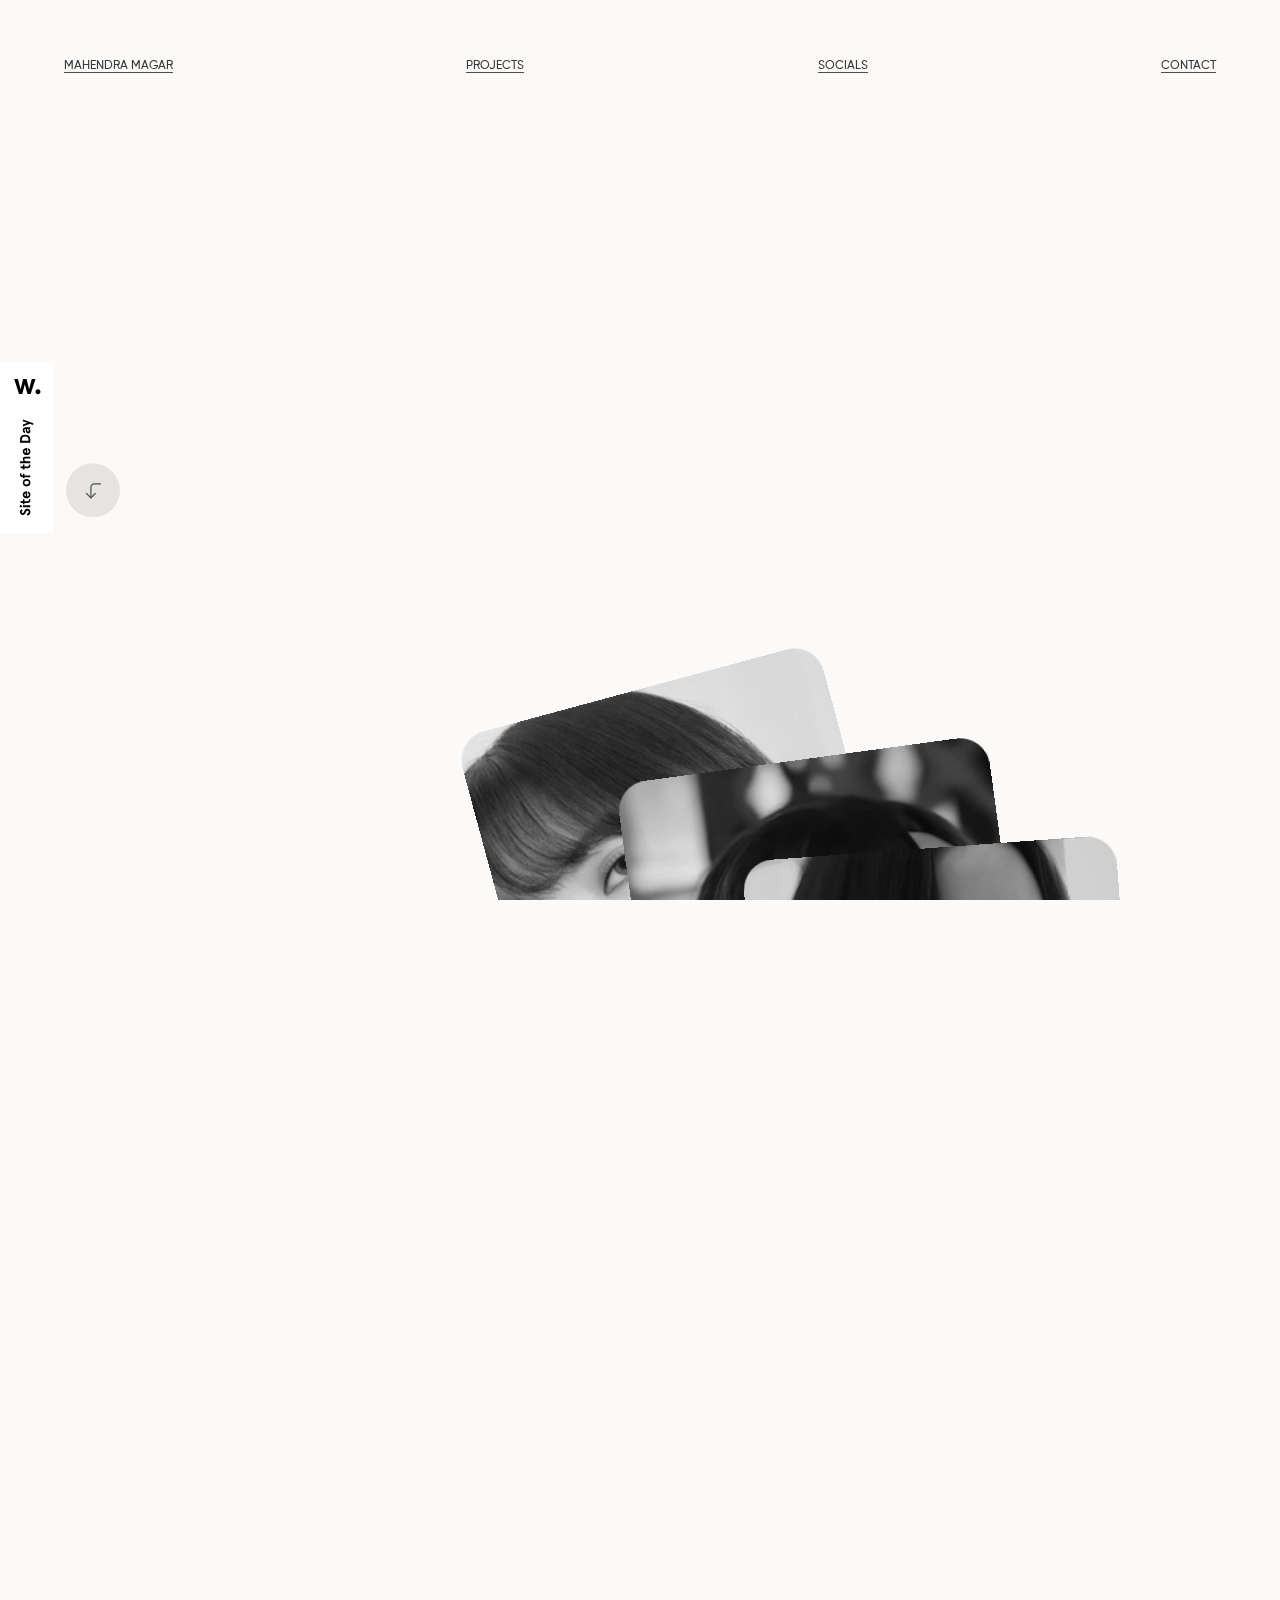
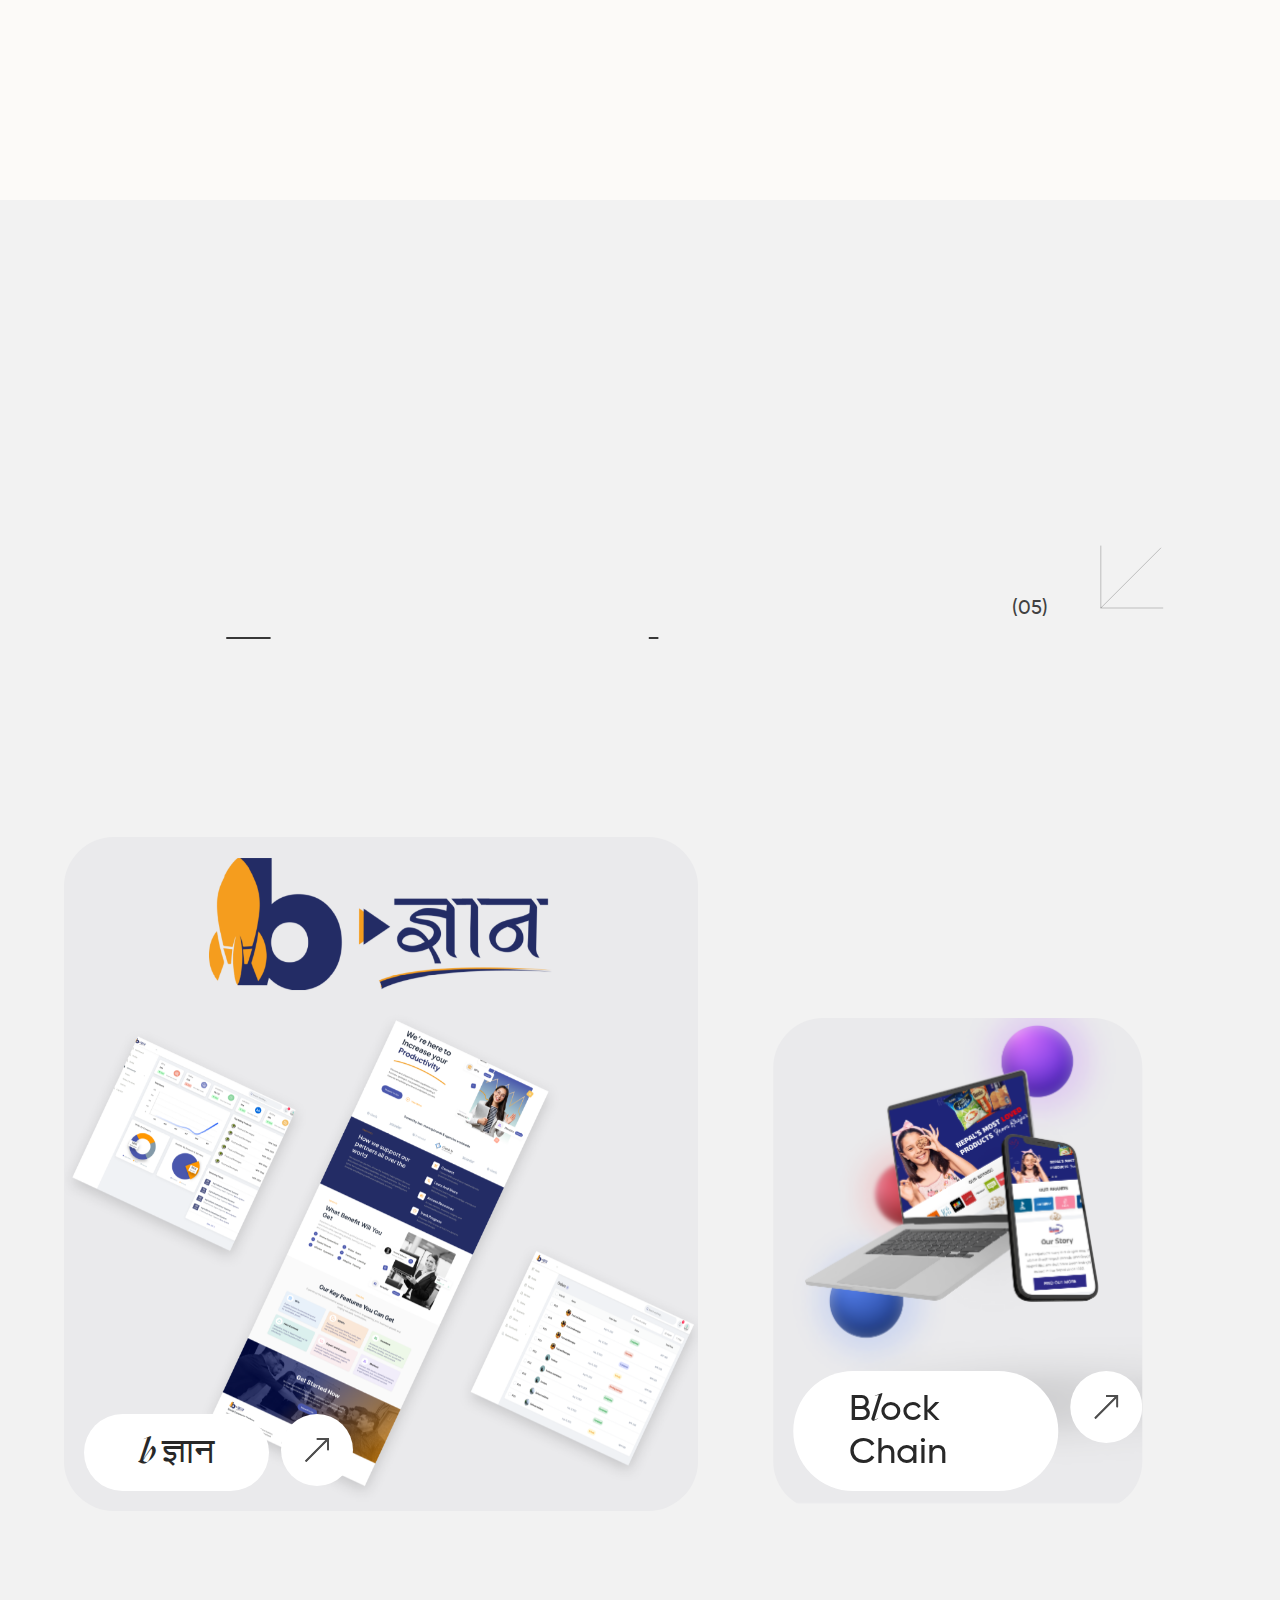
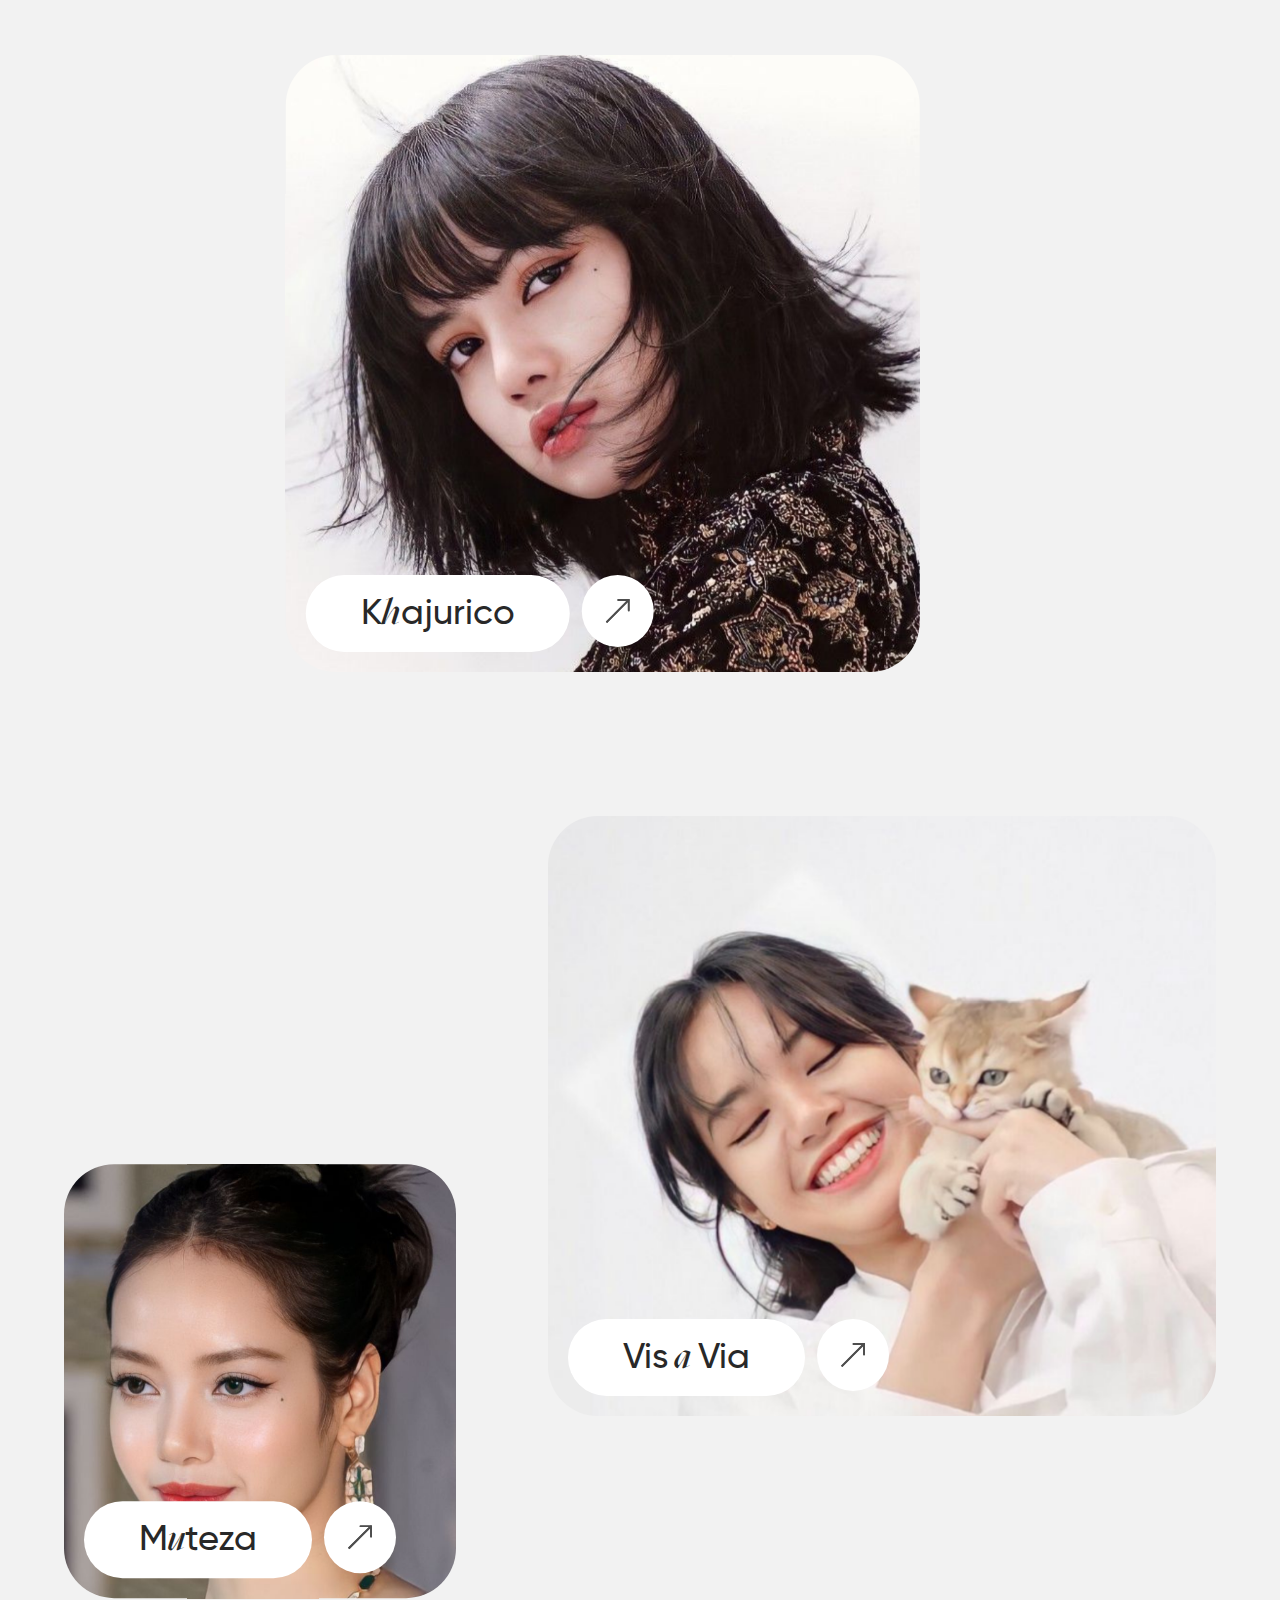
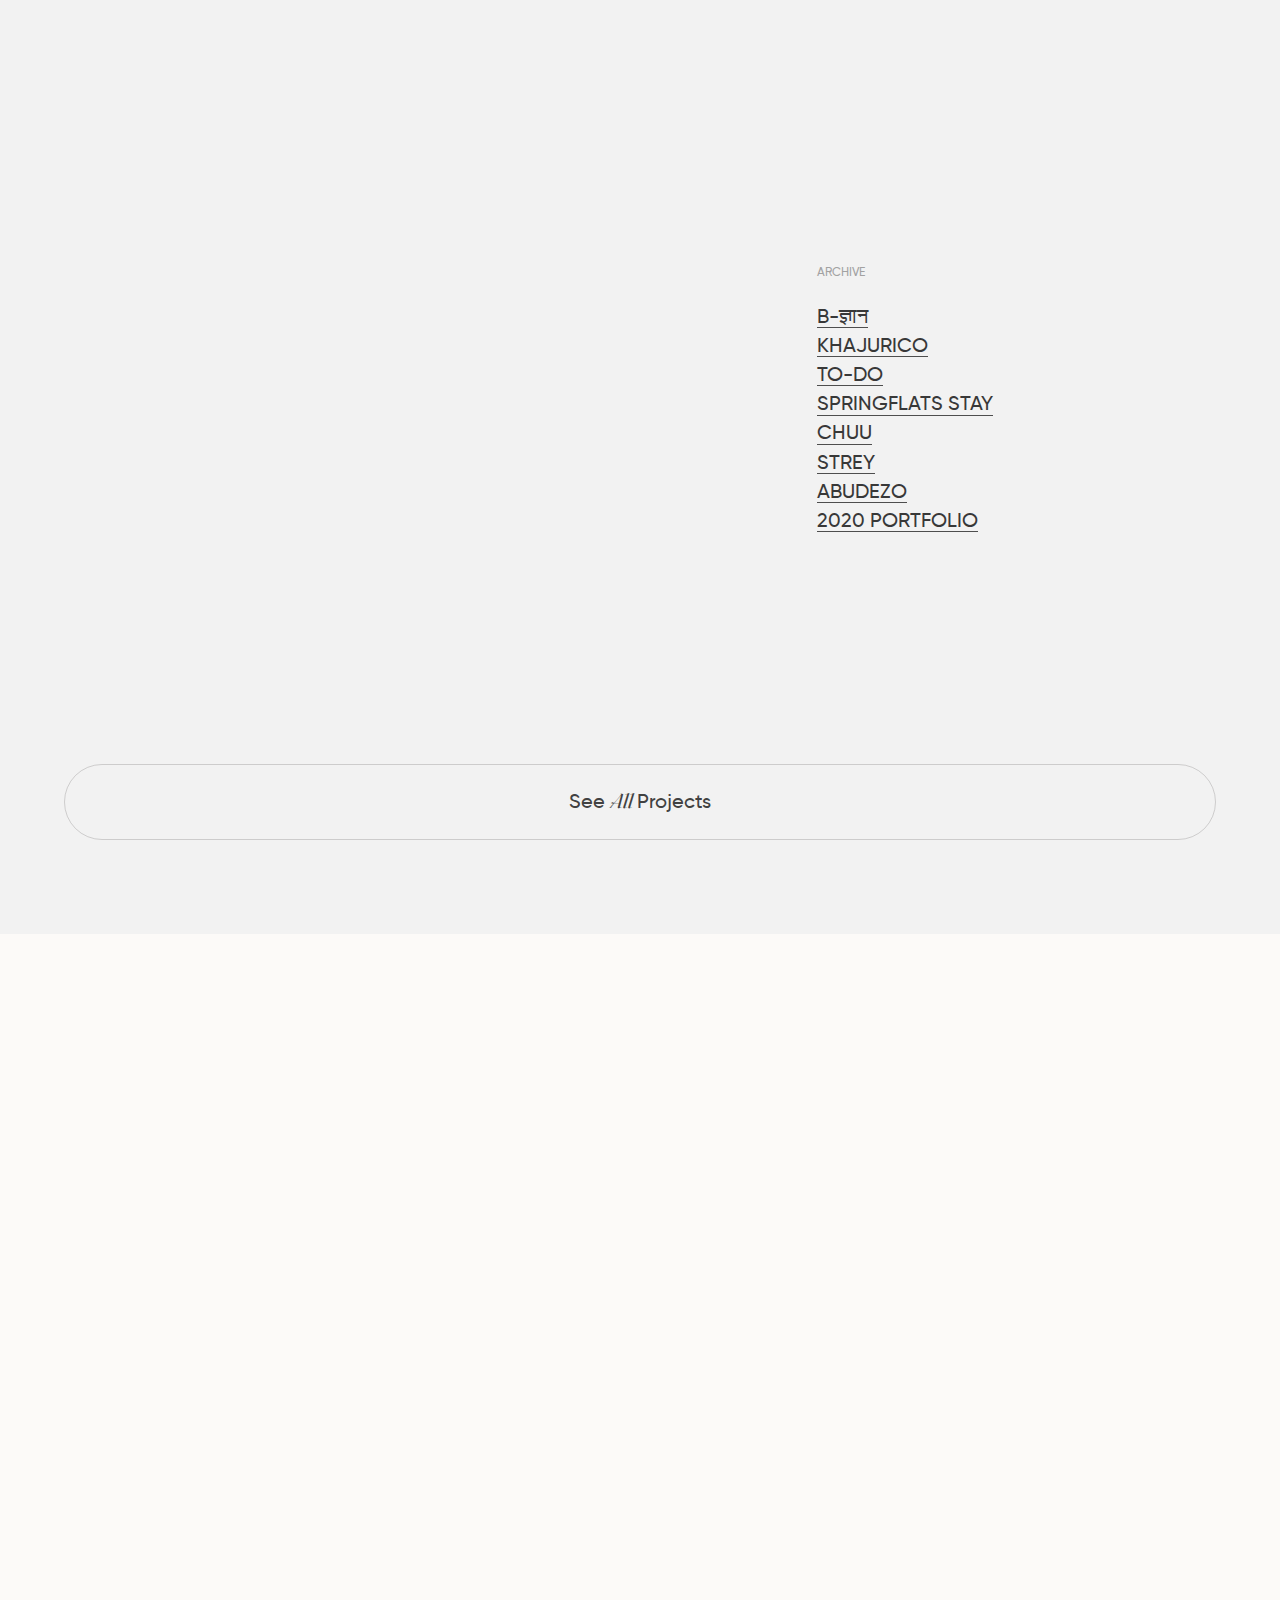
==== commit 4fc4d578: "Bug fixes" ====
--- a/index.html
+++ b/index.html
@@ -26,7 +26,7 @@
     <meta property="og:image" content="https://abhishekjha.me/Twitter.png">
     <meta name="theme-color" content="#14CF93">
     <meta name="twitter:card" content="Mahendra Magar - UI/UX & Visual Designer">
-    <meta name="twitter:site" content="@designflavorist">
+    <meta name="twitter:" content="@designflavorist">
     <meta name="twitter:creator" content="@designflavorist">
     <meta name="twitter:url" content="https://abhishekjha.me">
     <meta name="twitter:title" content="2021 Portfolio of Mahendra Magar">
@@ -294,8 +294,6 @@
         <div style="--order:2">
             <p>Fonts</p> <a href="http://collletttivo.it/" class="o-accent">Mazius,</a> <a href="https://www.tinkov.info/">Gilroy</a> </div>
             <div style="--order:3"></div>
-            <p>inspired form</p> <a href="https://abhishekjha.me/">Abhishek Jha</a> </div>
-            <div style="--order:4">
             <p>Made with ❤️ By</p> <a href="https://mahendramagar.com.np">Mahendra Magar</a> </div>
         <div style="--order:4;cursor:pointer"> <img src="close.e11d51cb.svg" alt="close"> </div>
     </div>
